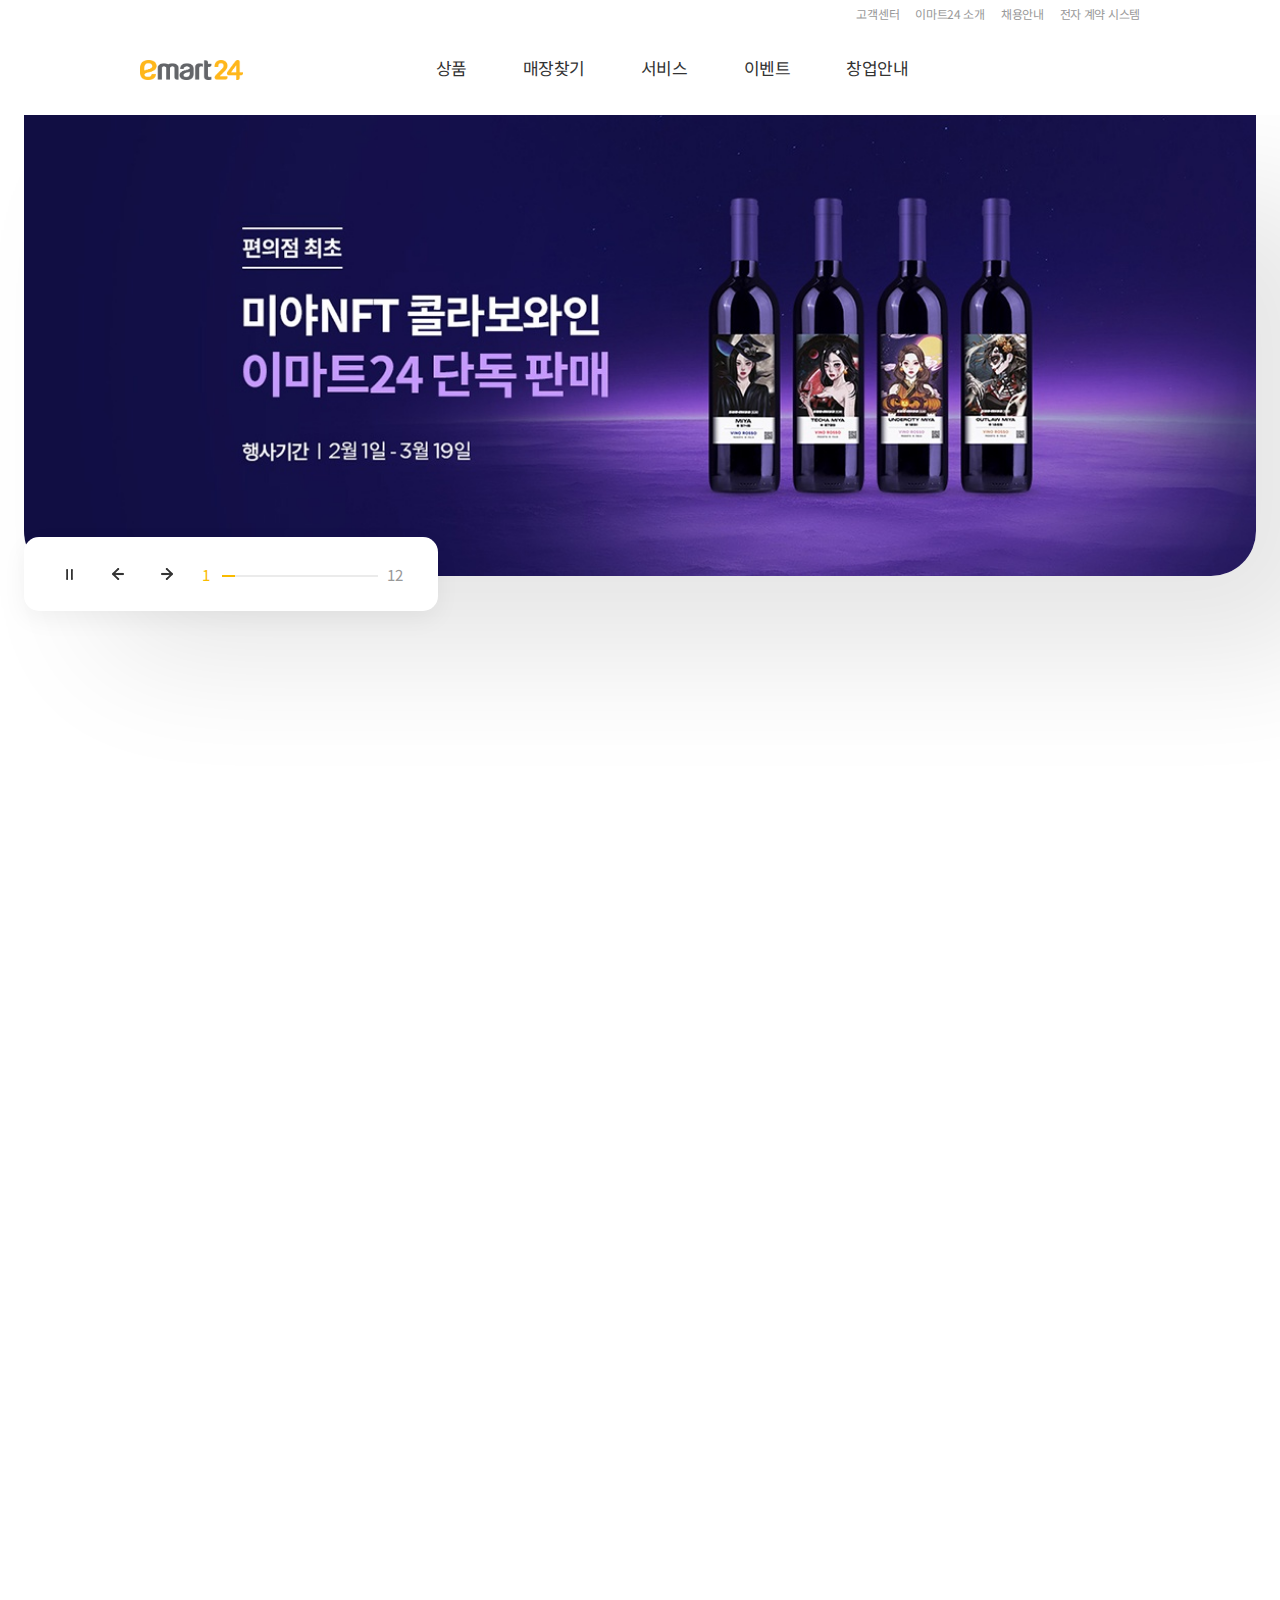
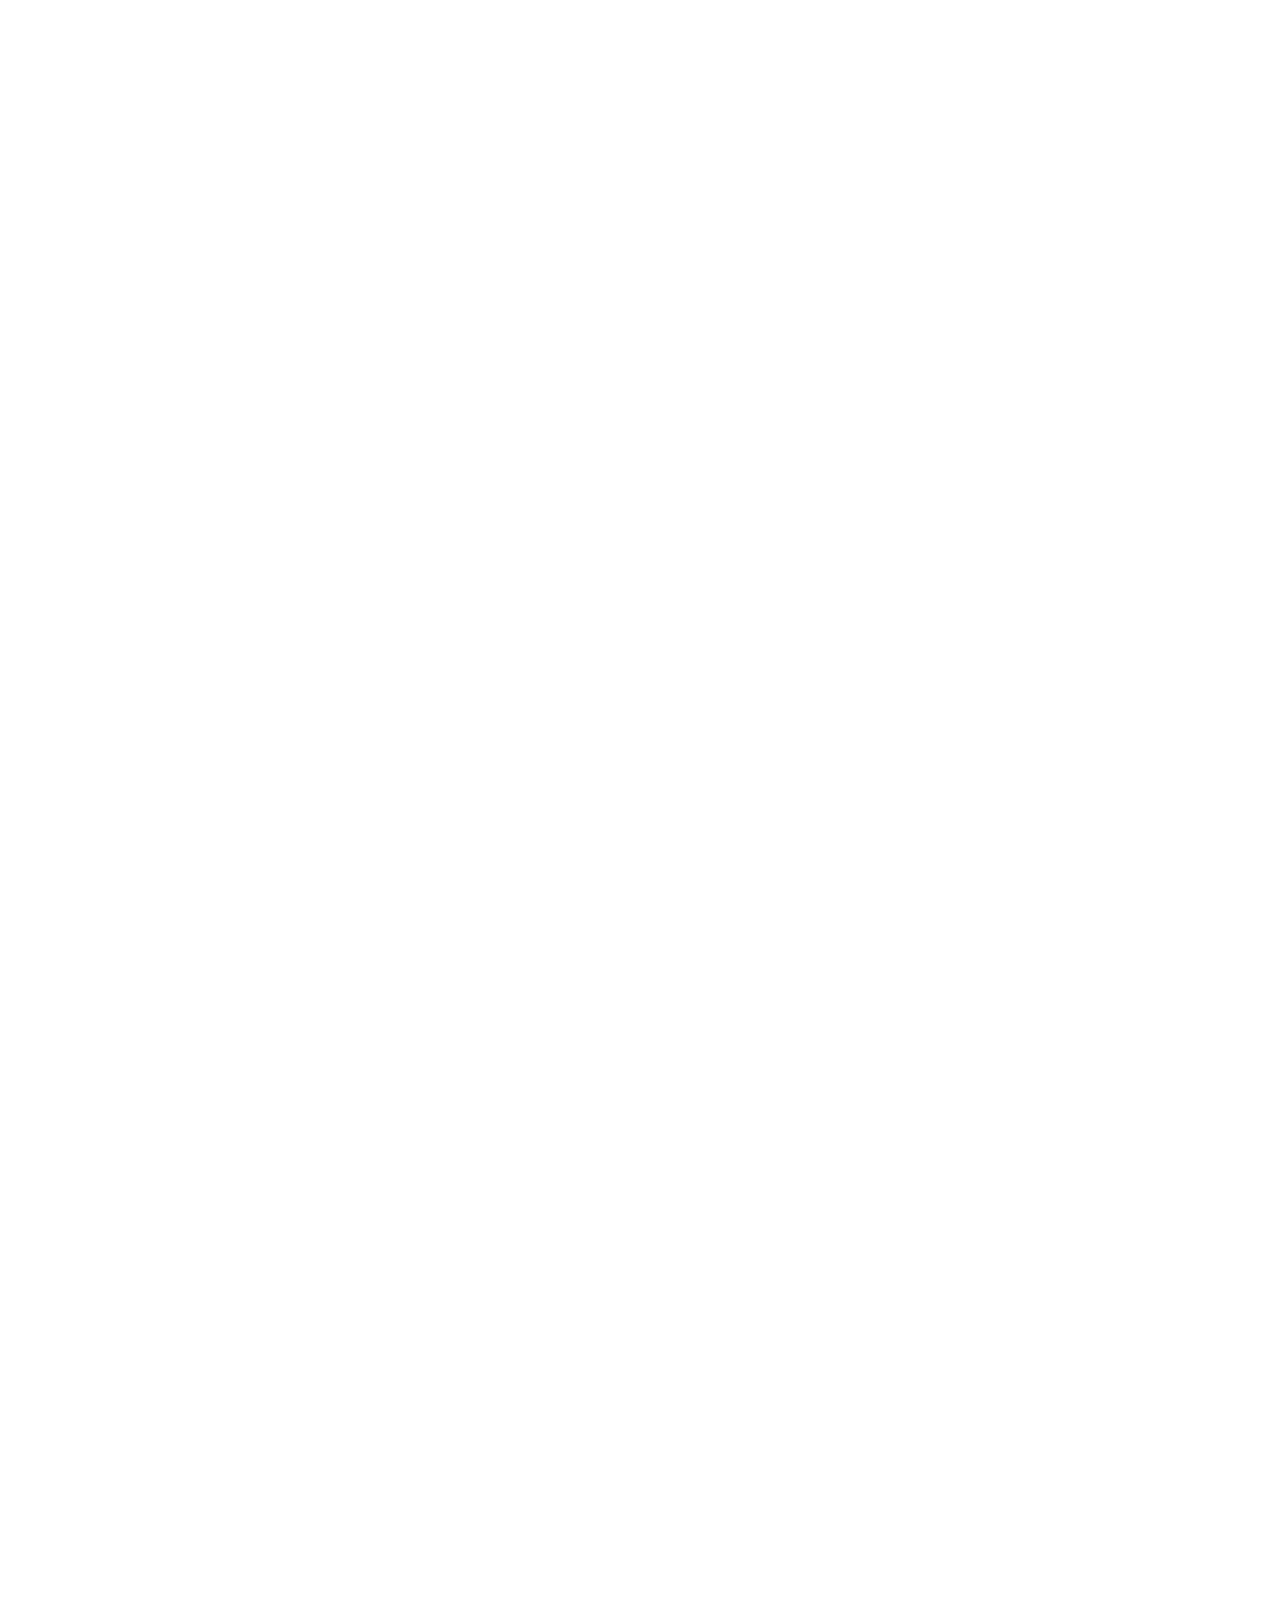
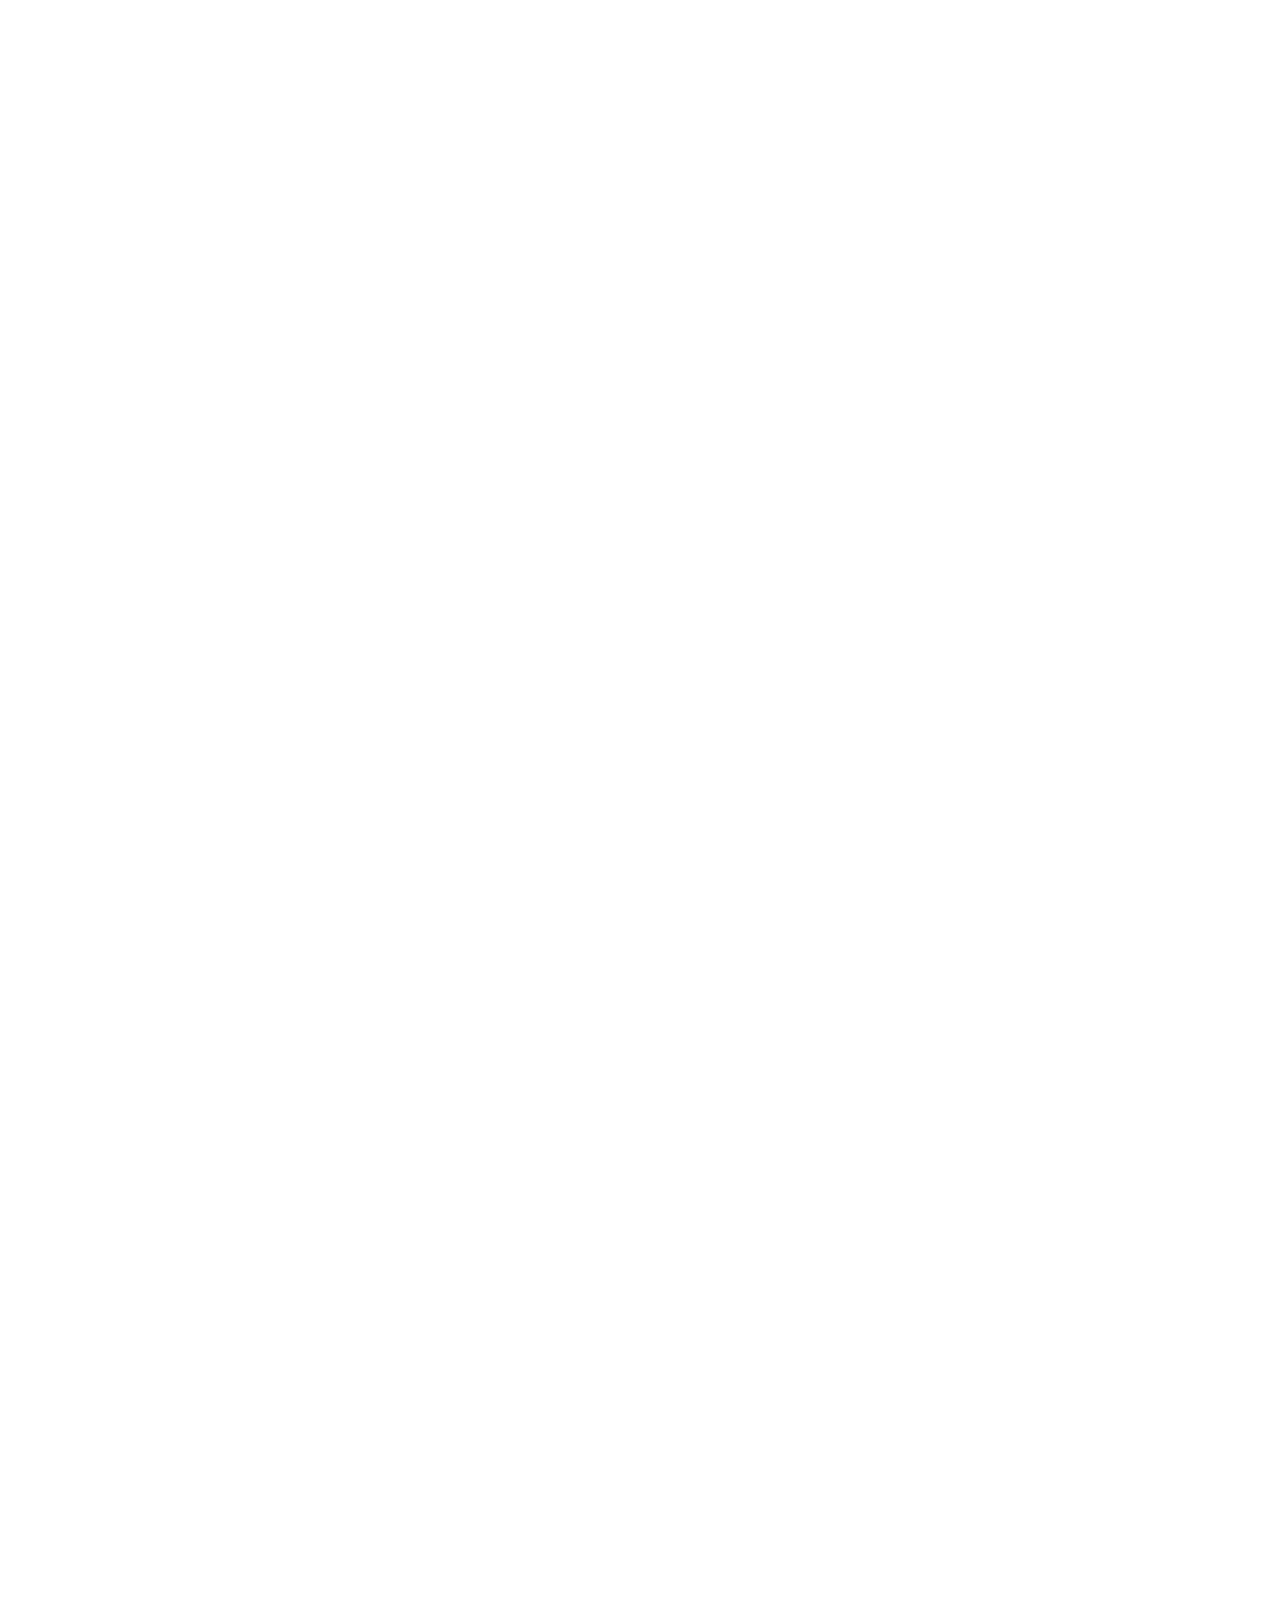
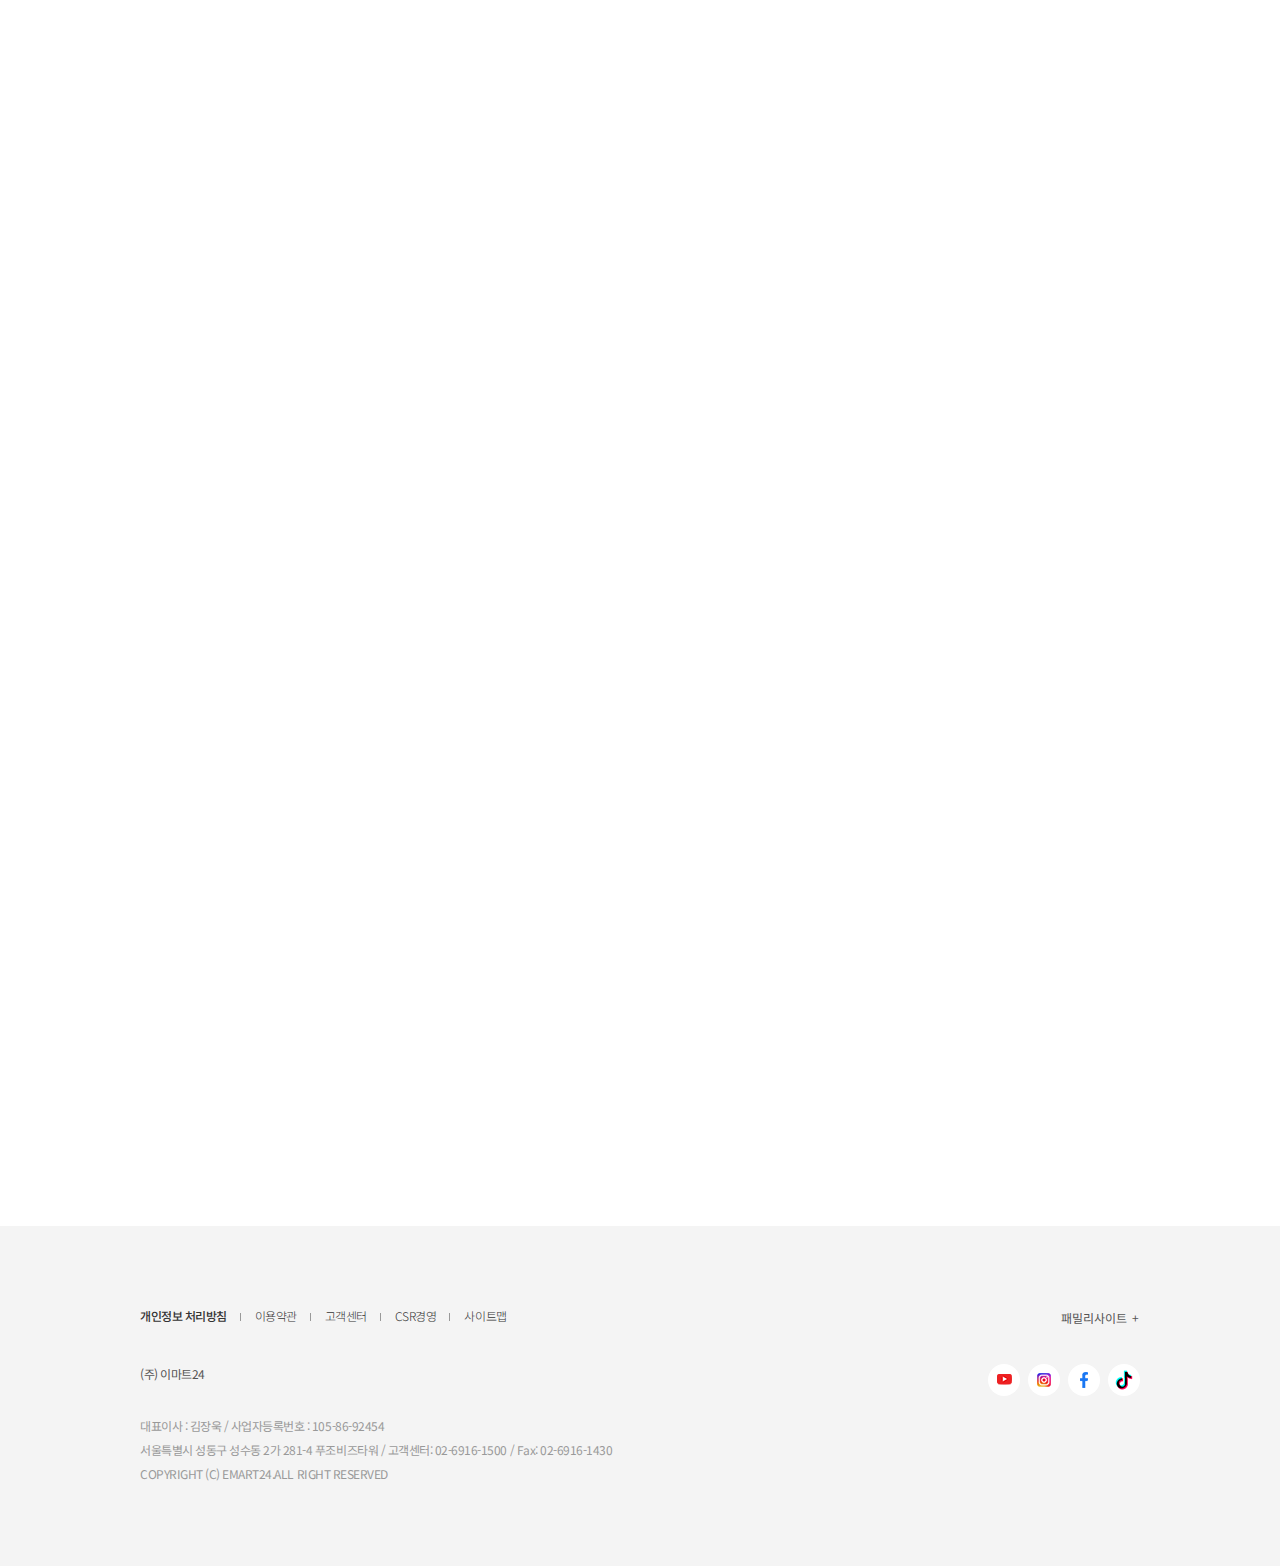
==== site/emart24/main.html @ 4642c7bf "폴더재배치" ====
<!DOCTYPE html>
<html lang="ko">

<head>
    <meta charset="UTF-8">
    <meta http-equiv="X-UA-Compatible" content="IE=edge">
    <meta name="viewport" content="width=device-width, initial-scale=1.0">
    <meta name="title" content="사이트 제목">
    <meta name="keywords" content="키워드 입력">
    <meta name="description" content="사이트 상세설명">
    <meta name="format-detection" content="telephone=no">
    <meta property="og:site_name" content="사이트명 표시">
    <meta property="og:url" content="url 표기">
    <meta property="og:image" content="대표 이미지 경로">
    <meta property="og:title" content="페이지 제목 표시">
    <meta property="og:description" content="페이지 설명 표시">
    <meta property="og:type" content="website">
    <link rel="shortcut icon" href="/common/favicon.ico">
    <link rel="icon" href="/common/favicon.ico">
    <link rel="stylesheet" type="text/css" href="./css/defalut.css">
    <link rel="stylesheet" type="text/css" href="./css/common.css">
    <link rel="stylesheet" type="text/css" href="./css/style.css">
    <script src="./js/jquery-1.12.4.HS-20200709.min.js"></script>
    <script src="./js/jquery.screen.min.js"></script>
    <script src="./js/slick.min.custom.1.6.0.10.js"></script>
    <script src="./js/slick.extensions.min.js"></script>
    <script src="./js/common.js"></script>
    <script src="./js/main.js"></script>
    <title>이마트24 - scss사용하기</title>

</head>

<body id="main" class="main">
    <h1>이마트24</h1>
    <div class="accessibility">
        <a href="#container">본문 바로가기</a>
    </div>
    <div id="wrapper">
        <header id="header">
            <div class="header_top">
                <div class="wrap">
                    <div class="logo">
                        <a href=""><img src="./images/logo.png" alt="이마트24 로고"></a>
                    </div>
                    <div class="gnb">
                        <ul>
                            <li><a href="">고객센터</a></li>
                            <li><a href="">이마트24 소개</a></li>
                            <li><a href="">채용안내</a></li>
                            <li><a href="">전자 계약 시스템</a></li>
                        </ul>
                    </div>
                    <div class="menu_show">
                        <button type="button" class="menu_button">메뉴열기</button>
                    </div>
                </div>
            </div>
            <div class="lnb">
                <div class="lnb_topbox"><a href=""><img src="./images/logo_white.png" alt=""></a></div>
                <nav class="menu after pulldown">
                    <h2 class="skip">메뉴</h2>
                    <div class="depth depth1">
                        <ul class="depth_list depth1_list clearfix">
                            <li class="depth_item depth1_item">
                                <a href="" class="depth_text depth1_text"><span>상품</span></a>
                                <div class="depth depth2">
                                    <ul class="depth_list depth2_list clearfix">
                                        <li class="depth_item depth2_item clearfix"><a href="" target="_blank"
                                                class="depth_text depth2_text"><span>행사 상품</span></a></li>
                                        <li class="depth_item depth2_item clearfix"><a href="" target="_blank"
                                                class="depth_text depth2_text"><span>차별화 상품</span></a></li>
                                        <li class="depth_item depth2_item clearfix"><a href="" target="_blank"
                                                class="depth_text depth2_text"><span>Fresh Food</span></a></li>
                                    </ul>
                                </div>
                            </li>
                            <li class="depth_item depth1_item">
                                <a href="" class="depth_text depth1_text"><span>매장찾기</span></a>
                                <div class="depth depth2">
                                    <ul class="depth_list depth2_list clearfix">
                                        <li class="depth_item depth2_item clearfix"><a href="" target="_blank"
                                                class="depth_text depth2_text"><span>매장찾기</span></a></li>
                                        <li class="depth_item depth2_item clearfix"><a href="" target="_blank"
                                                class="depth_text depth2_text"><span>3D 매장 체험</span></a></li>
                                    </ul>
                                </div>
                            </li>
                            <li class="depth_item depth1_item">
                                <a href="" class="depth_text depth1_text"><span>서비스</span></a>
                                <div class="depth depth2">
                                    <ul class="depth_list depth2_list clearfix">
                                        <li class="depth_item depth2_item clearfix"><a href="" target="_blank"
                                                class="depth_text depth2_text"><span>APP 서비스</span></a></li>
                                        <li class="depth_item depth2_item clearfix"><a href="" target="_blank"
                                                class="depth_text depth2_text"><span>생활 서비스</span></a></li>
                                        <li class="depth_item depth2_item clearfix"><a href="" target="_blank"
                                                class="depth_text depth2_text"><span>제휴 서비스</span></a></li>
                                    </ul>
                                </div>
                            </li>
                            <li class="depth_item depth1_item">
                                <a href="" class="depth_text depth1_text"><span>이벤트</span></a>
                                <div class="depth depth2">
                                    <ul class="depth_list depth2_list clearfix">
                                        <li class="depth_item depth2_item clearfix"><a href="" target="_blank"
                                                class="depth_text depth2_text"><span>진행중인 이벤트</span></a></li>
                                        <li class="depth_item depth2_item clearfix"><a href="" target="_blank"
                                                class="depth_text depth2_text"><span>종료된 이벤트</span></a></li>
                                    </ul>
                                </div>
                            </li>
                            <li class="depth_item depth1_item">
                                <a href="" class="depth_text depth1_text"><span>창업안내</span></a>
                                <div class="depth depth2">
                                    <ul class="depth_list depth2_list clearfix">
                                        <li class="depth_item depth2_item clearfix"><a href="" target="_blank"
                                                class="depth_text depth2_text"><span>이마트24 특징</span></a></li>
                                        <li class="depth_item depth2_item clearfix"><a href="" target="_blank"
                                                class="depth_text depth2_text"><span>창업 가이드</span></a></li>
                                        <li class="depth_item depth2_item clearfix"><a href="" target="_blank"
                                                class="depth_text depth2_text"><span>창업 설명회</span></a></li>
                                        <li class="depth_item depth2_item clearfix"><a href="" target="_blank"
                                                class="depth_text depth2_text"><span>창업 성공기</span></a></li>
                                        <li class="depth_item depth2_item clearfix"><a href="" target="_blank"
                                                class="depth_text depth2_text"><span>창업 상담</span></a></li>
                                        <li class="depth_item depth2_item clearfix"><a href="" target="_blank"
                                                class="depth_text depth2_text"><span>추천 매장 소개</span></a></li>
                                    </ul>
                                </div>
                            </li>
                        </ul>
                    </div>
                </nav>
                <div class="lnb_link">
                    <ul>
                        <li><a href="">고객센터</a></li>
                        <li><a href="">이마트24 소개</a></li>
                        <li><a href="">채용안내</a></li>
                    </ul>
                </div>
                <div class="menu_hide">
                    <button type="button" class="menu_button">메뉴 닫기</button>
                </div>
            </div>
            <div class="lnb_curtain"><button type="button">메뉴 닫기</button></div>
        </header>
        <main id="container">
            <section class="visual">
                <h2 class="skip">비주얼 슬라이드</h2>

                <div class="slide_list">
                    <div class="slide_item">
                        <a href="">
                            <span class="slide_pc" style="background-image:url(./images/visual01.png);">슬라이드
                                대체텍스트</span>
                            <span class="slide_m" style="background-image:url(./images/visual01_m.png);">슬라이드
                                대체텍스트</span>
                        </a>
                    </div>
                    <div class="slide_item">
                        <a href="">
                            <span class="slide_pc" style="background-image:url(./images/visual02.png);">슬라이드
                                대체텍스트</span>
                            <span class="slide_m" style="background-image:url(./images/visual02_m.png);">슬라이드
                                대체텍스트</span>
                        </a>
                    </div>
                    <div class="slide_item">
                        <a href="">
                            <span class="slide_pc" style="background-image:url(./images/visual03.png);">슬라이드
                                대체텍스트</span>
                            <span class="slide_m" style="background-image:url(./images/visual03_m.png);">슬라이드
                                대체텍스트</span>
                        </a>
                    </div>
                    <div class="slide_item">
                        <a href="">
                            <span class="slide_pc" style="background-image:url(./images/visual04.png);">슬라이드
                                대체텍스트</span>
                            <span class="slide_m" style="background-image:url(./images/visual04_m.png);">슬라이드
                                대체텍스트</span>
                        </a>
                    </div>
                    <div class="slide_item">
                        <a href="">
                            <span class="slide_pc" style="background-image:url(./images/visual01.png);">슬라이드
                                대체텍스트</span>
                            <span class="slide_m" style="background-image:url(./images/visual01_m.png);">슬라이드
                                대체텍스트</span>
                        </a>
                    </div>
                    <div class="slide_item">
                        <a href="">
                            <span class="slide_pc" style="background-image:url(./images/visual02.png);">슬라이드
                                대체텍스트</span>
                            <span class="slide_m" style="background-image:url(./images/visual02_m.png);">슬라이드
                                대체텍스트</span>
                        </a>
                    </div>
                    <div class="slide_item">
                        <a href="">
                            <span class="slide_pc" style="background-image:url(./images/visual03.png);">슬라이드
                                대체텍스트</span>
                            <span class="slide_m" style="background-image:url(./images/visual03_m.png);">슬라이드
                                대체텍스트</span>
                        </a>
                    </div>
                    <div class="slide_item">
                        <a href="">
                            <span class="slide_pc" style="background-image:url(./images/visual04.png);">슬라이드
                                대체텍스트</span>
                            <span class="slide_m" style="background-image:url(./images/visual04_m.png);">슬라이드
                                대체텍스트</span>
                        </a>
                    </div>
                    <div class="slide_item">
                        <a href="">
                            <span class="slide_pc" style="background-image:url(./images/visual01.png);">슬라이드
                                대체텍스트</span>
                            <span class="slide_m" style="background-image:url(./images/visual01_m.png);">슬라이드
                                대체텍스트</span>
                        </a>
                    </div>
                    <div class="slide_item">
                        <a href="">
                            <span class="slide_pc" style="background-image:url(./images/visual02.png);">슬라이드
                                대체텍스트</span>
                            <span class="slide_m" style="background-image:url(./images/visual02_m.png);">슬라이드
                                대체텍스트</span>
                        </a>
                    </div>
                    <div class="slide_item">
                        <a href="">
                            <span class="slide_pc" style="background-image:url(./images/visual03.png);">슬라이드
                                대체텍스트</span>
                            <span class="slide_m" style="background-image:url(./images/visual03_m.png);">슬라이드
                                대체텍스트</span>
                        </a>
                    </div>
                    <div class="slide_item">
                        <a href="">
                            <span class="slide_pc" style="background-image:url(./images/visual04.png);">슬라이드
                                대체텍스트</span>
                            <span class="slide_m" style="background-image:url(./images/visual04_m.png);">슬라이드
                                대체텍스트</span>
                        </a>
                    </div>
                </div>
                <div class="slide_control">
                    <div class="control_box">
                        <button type="button" class="auto">멈춤</button>
                        <button type="button" class="prev">이전</button>
                        <button type="button" class="next">다음</button>
                    </div>
                    <div class="count_box">
                        <span class="current"></span>
                        <div class="progress">
                            <div class="total_bar">
                                <div class="state_bar"></div>
                                <div class="thumbnail_box"></div>
                            </div>
                        </div>
                        <span class="total"></span>
                    </div>
                </div>

            </section>
            <section class="event scroll_ani">
                <!-- 슬라이드가 자동롤링이면 멈춤버튼이 있어야 접근성위배가 안된다고 들었는데? -->
                <div class="wrap">
                    <h2>2월 행사 상품</h2>
                    <div class="event_tab clearfix">
                        <div class="tab_menu">
                            <div class="tab_list">
                                <div class="tab_item active"><button type="button"
                                        class="tab_btn"><span>1+1</span></button></div>
                                <div class="tab_item"><button type="button" class="tab_btn"><span>2+1</span></button>
                                </div>
                                <div class="tab_item"><button type="button" class="tab_btn"><span>신상품</span></button>
                                </div>
                            </div>
                        </div>
                        <div class="tab_content active">
                            <div class="event_slide">
                                <div class="slide_list">
                                    <div class="slide_item">
                                        <a href="">
                                            <div class="category">1+1</div>
                                            <div class="img_box"><img src="./images/item1.png"
                                                    alt="슈가)베이킹소다수주방세제540ml 이미지"></div>
                                            <div class="text_box">
                                                <h3 class="title">슈가)베이킹소다수주방세제540ml</h3>
                                                <span class="price">7,900 원</span>
                                            </div>
                                        </a>
                                    </div>
                                    <div class="slide_item">
                                        <a href="">
                                            <div class="category">1+1</div>
                                            <div class="img_box"><img src="./images/item2.png" alt="빙그레)딸기타임200ml 이미지">
                                            </div>
                                            <div class="text_box">
                                                <h3 class="title">빙그레)딸기타임200ml</h3>
                                                <span class="price">1,100 원</span>
                                            </div>
                                        </a>
                                    </div>
                                    <div class="slide_item">
                                        <a href="">
                                            <div class="category">1+1</div>
                                            <div class="img_box"><img src="./images/item3.png"
                                                    alt="슈가)베이킹소다수주방세제540ml 이미지"></div>
                                            <div class="text_box">
                                                <h3 class="title">슈가)베이킹소다수주방세제540ml</h3>
                                                <span class="price">7,900 원</span>
                                            </div>
                                        </a>
                                    </div>
                                    <div class="slide_item">
                                        <a href="">
                                            <div class="category">1+1</div>
                                            <div class="img_box"><img src="./images/item4.png" alt="빙그레)딸기타임200ml 이미지">
                                            </div>
                                            <div class="text_box">
                                                <h3 class="title">빙그레)딸기타임200ml</h3>
                                                <span class="price">1,100 원</span>
                                            </div>
                                        </a>
                                    </div>
                                    <div class="slide_item">
                                        <a href="">
                                            <div class="category">1+1</div>
                                            <div class="img_box"><img src="./images/item3.png"
                                                    alt="슈가)베이킹소다수주방세제540ml 이미지"></div>
                                            <div class="text_box">
                                                <h3 class="title">슈가)베이킹소다수주방세제540ml</h3>
                                                <span class="price">7,900 원</span>
                                            </div>
                                        </a>
                                    </div>
                                    <div class="slide_item">
                                        <a href="">
                                            <div class="category">1+1</div>
                                            <div class="img_box"><img src="./images/item4.png" alt="빙그레)딸기타임200ml 이미지">
                                            </div>
                                            <div class="text_box">
                                                <h3 class="title">빙그레)딸기타임200ml</h3>
                                                <span class="price">1,100 원</span>
                                            </div>
                                        </a>
                                    </div>
                                </div>
                                <div class="dots"></div>
                            </div>
                        </div>
                        <div class="tab_content">
                            <div class="event_slide">
                                <div class="slide_list">
                                    <div class="slide_item">
                                        <a href="">
                                            <div class="category">2+1</div>
                                            <div class="img_box"><img src="./images/item3.png" alt="롯데)칠성사이다제로1.5L 이미지">
                                            </div>
                                            <div class="text_box">
                                                <h3 class="title">롯데)칠성사이다제로1.5L</h3>
                                                <span class="price">2,500 원</span>
                                            </div>
                                        </a>
                                    </div>
                                    <div class="slide_item">
                                        <a href="">
                                            <div class="category">2+1</div>
                                            <div class="img_box"><img src="./images/item4.png"
                                                    alt="오든든)껍질없는간편한조각사과150g 이미지"></div>
                                            <div class="text_box">
                                                <h3 class="title">오든든)껍질없는간편한조각사과150g</h3>
                                                <span class="price">2,500 원</span>
                                            </div>
                                        </a>
                                    </div>
                                    <div class="slide_item">
                                        <a href="">
                                            <div class="category">2+1</div>
                                            <div class="img_box"><img src="./images/item3.png" alt="롯데)칠성사이다제로1.5L 이미지">
                                            </div>
                                            <div class="text_box">
                                                <h3 class="title">롯데)칠성사이다제로1.5L</h3>
                                                <span class="price">2,200 원</span>
                                            </div>
                                        </a>
                                    </div>
                                    <div class="slide_item">
                                        <a href="">
                                            <div class="category">2+1</div>
                                            <div class="img_box"><img src="./images/item4.png"
                                                    alt="오든든)껍질없는간편한조각사과150g 이미지"></div>
                                            <div class="text_box">
                                                <h3 class="title">오든든)껍질없는간편한조각사과150g</h3>
                                                <span class="price">2,500 원</span>
                                            </div>
                                        </a>
                                    </div>
                                </div>
                                <div class="dots"></div>
                            </div>
                        </div>
                        <div class="tab_content">
                            <div class="event_slide">
                                <div class="slide_list">
                                    <div class="slide_item">
                                        <a href="">
                                            <div class="category">NEW</div>
                                            <div class="img_box"><img src="./images/item5.png"
                                                    alt="동원)친친오리지널소시지70g 이미지"></div>
                                            <div class="text_box">
                                                <h3 class="title">동원)친친오리지널소시지70g</h3>
                                                <span class="price">1,900 원</span>
                                            </div>
                                        </a>
                                    </div>
                                    <div class="slide_item">
                                        <a href="">
                                            <div class="category">NEW</div>
                                            <div class="img_box"><img src="./images/item4.png"
                                                    alt="오든든)껍질없는간편한조각사과150g 이미지"></div>
                                            <div class="text_box">
                                                <h3 class="title">오든든)껍질없는간편한조각사과150g</h3>
                                                <span class="price">2,500 원</span>
                                            </div>
                                        </a>
                                    </div>
                                    <div class="slide_item">
                                        <a href="">
                                            <div class="category">NEW</div>
                                            <div class="img_box"><img src="./images/item4.png"
                                                    alt="오든든)껍질없는간편한조각사과150g 이미지"></div>
                                            <div class="text_box">
                                                <h3 class="title">오든든)껍질없는간편한조각사과150g</h3>
                                                <span class="price">2,500 원</span>
                                            </div>
                                        </a>
                                    </div>
                                    <div class="slide_item">
                                        <a href="">
                                            <div class="category">NEW</div>
                                            <div class="img_box"><img src="./images/item5.png"
                                                    alt="동원)친친오리지널소시지70g 이미지"></div>
                                            <div class="text_box">
                                                <h3 class="title">동원)친친오리지널소시지70g</h3>
                                                <span class="price">1,900 원</span>
                                            </div>
                                        </a>
                                    </div>
                                    <div class="slide_item">
                                        <a href="">
                                            <div class="category">NEW</div>
                                            <div class="img_box"><img src="./images/item4.png"
                                                    alt="오든든)껍질없는간편한조각사과150g 이미지"></div>
                                            <div class="text_box">
                                                <h3 class="title">오든든)껍질없는간편한조각사과150g</h3>
                                                <span class="price">2,500 원</span>
                                            </div>
                                        </a>
                                    </div>
                                </div>
                                <div class="dots"></div>
                            </div>
                        </div>
                    </div>
                    <a href="" class="more"><span>전체보기</span></a>
                </div>
            </section>
            <section class="only_emart scroll_ani">
                <div class="wrap">
                    <div class="title_box">
                        <h2>ONLY 이마트24</h2>
                        <span>이마트24에서만 있는 차별화 상품을 만나보세요.</span>
                    </div>
                    <div class="only_slide">
                        <div class="slide_list">
                            <div class="slide_item">
                                <a href="">
                                    <div class="img_box"><span
                                            style="background-image: url(./images/only1.png);">아임이</span></div>
                                    <div class="text_box">
                                        <div class="item_logo"><img src="./images/only_logo1.png" alt="아임이로고"></div>
                                        <div class="title">아임이</div>
                                        <p>사는 맛, 딱 한 방울</p>
                                    </div>
                                </a>
                            </div>
                            <div class="slide_item">
                                <a href="">
                                    <div class="img_box"><span style="background-image: url(./images/only2.png);">Fresh
                                            Food</span></div>
                                    <div class="text_box">
                                        <div class="item_logo"><img src="./images/only_logo2.png" alt="Fresh Food 로고">
                                        </div>
                                        <div class="title">Fresh Food</div>
                                        <p>차별화 된 이마트24 Fresh Food</p>
                                    </div>
                                </a>
                            </div>
                            <div class="slide_item">
                                <a href="">
                                    <div class="img_box"><span
                                            style="background-image: url(./images/only3.png);">김토끼</span></div>
                                    <div class="text_box">
                                        <div class="item_logo"><img src="./images/only_logo3.png" alt="김토끼 로고"></div>
                                        <div class="title">김토끼 스튜됴</div>
                                        <p>2023년 토끼해를 맞이하여, 김토끼 콜라보</p>
                                    </div>
                                </a>
                            </div>
                            <div class="slide_item">
                                <a href="">
                                    <div class="img_box"><span
                                            style="background-image: url(./images/only4.png);">점신</span></div>
                                    <div class="text_box">
                                        <div class="item_logo"><img src="./images/only_logo4.png" alt="점신 로고"></div>
                                        <div class="title">점신</div>
                                        <p>2023년 운세 제작소 점신 콜라보!</p>
                                    </div>
                                </a>
                            </div>
                        </div>
                    </div>
                </div>
            </section>
            <section class="buisness scroll_ani">
                <div class="wrap">
                    <div class="title_box">
                        <h2>창업 안내</h2>
                        <span>이마트24의 스마트한 창업설계를 받아보세요.</span>
                    </div>
                    <ul class="buisness_list">
                        <li class="n1">
                            <a href="">
                                <i class="icon"></i>
                                <div class="title">창업 가이드</div>
                                <p>이마트24는 경영주님과 <br>협력적 가치를 공유합니다.</p>
                            </a>
                        </li>
                        <li class="n2">
                            <a href="">
                                <i class="icon"><span></span></i>
                                <div class="title">창업 설명회</div>
                                <p>경영주와 함께 하는 <br>창업 설명회를 신청하세요.
                                </p>
                            </a>
                        </li>
                        <li class="n3">
                            <a href="">
                                <i class="icon"></i>
                                <div class="title">창업 상담</div>
                                <p>창업 전문 컨설턴트의 <br>상담을 받아보세요.
                                </p>
                            </a>
                        </li>
                    </ul>
                </div>
            </section>
            <section class="store scroll_ani">
                <div class="wrap">
                    <h2>매장찾기</h2>
                    <div class="search">
                        <form name="search_form" action="./" method="post">
                            <fieldset>
                                <legend>매장 검색</legend>
                                <div class="search_input">
                                    <label for="store_sch" class="skip">통합검색</label>
                                    <input type="search" id="store_sch" class="search_bar" placeholder="매장명을 검색해주세요">
                                </div>
                                <input type="submit" class="search_btn" value="검색">
                            </fieldset>
                        </form>
                    </div>
                    <div class="tag_box">
                        <ul class="tag_list">
                            <li><a href=""><span>24시간</span></a></li>
                            <li><a href=""><span>택배</span></a></li>
                            <li><a href=""><span>ATM</span></a></li>
                            <li><a href=""><span>와인</span></a></li>
                            <li><a href=""><span>커피</span></a></li>
                        </ul>
                    </div>
                </div>
            </section>

            <section class="app scroll_ani">
                <div class="wrap">
                    <div class="img_box"><img src="./images/app_Img.png" alt="이마트24 앱 이미지"></div>
                    <div class="text_box">
                        <div class="title_box">
                            <span>우주편의점</span>
                            <h2>“놀아 버는” 편의점<br>
                                지구에 없던 FUN의점</h2>
                        </div>
                        <a href="" class="more">자세히 보기</a>
                        <div class="down_box">
                            <a href=""><span>앱 다운로드</span></a>
                            <p>이마트24 신규 앱 다운로드 하세요!</p>
                        </div>
                    </div>
                </div>
            </section>
            <section class="story scroll_ani clearfix ">
                <div class="wrap">
                    <div class="title_box">
                        <h2><em>이마트24</em>STORY</h2>
                        <span>이마트24의 다양한 스토리를 확인해 보세요.</span>
                        <ul class="sns_list">
                            <li class="youtube"><a href="" target="_blank" title="새창" rel="noopener noreferrer"><span>유튜브
                                        바로가기</span></a></li>
                            <li class="insta"><a href="" target="_blank" title="새창" rel="noopener noreferrer"><span>인스타그램
                                        바로가기</span></a></li>
                            <li class="facebook"><a href="" target="_blank" title="새창" rel="noopener noreferrer"><span>페이스북
                                        바로가기</span></a></li>
                            <li class="tictok"><a href="" target="_blank" title="새창" rel="noopener noreferrer"><span>틱톡
                                        바로가기</span></a></li>
                        </ul>
                    </div>
                    
                    
                    <div class="sns_slide">
                        <div class="slide_list even">
                            <div class="slide_item insta">
                                <a href="">
                                    <div class="img_box"><span style="background-image:url(./images/sns1.png);"></span>
                                    </div>
                                    <div class="text_box">
                                        <div class="title">
                                            <i class="icon"></i>
                                            <span>INSTAGRAM</span>
                                            <p>지구인들! 이번 주 신상배달 기다렸둥?🙈</p>
                                        </div>
                                    </div>
                                </a>
                            </div>
                            <div class="slide_item youtube">
                                <a href="">
                                    <div class="img_box"><span style="background-image:url(./images/sns2.png);"></span>
                                    </div>
                                    <div class="text_box">
                                        <div class="title">
                                            <i class="icon"></i>
                                            <span>YOUTUBE</span>
                                            <p>[단독] 래원, 회사에서 게임하다 직원들과 결국.....더욱 돈독..💛</p>
                                        </div>
                                    </div>
                                </a>
                            </div>
                            <div class="slide_item insta">
                                <a href="">
                                    <div class="img_box"><span style="background-image:url(./images/sns3.png);"></span>
                                    </div>
                                    <div class="text_box">
                                        <div class="title">
                                            <i class="icon"></i>
                                            <span>INSTAGRAM</span>
                                            <p>프로 운동러들 모여라! 프로틴 N+1 상품 모음😎</p>
                                        </div>
                                    </div>
                                </a>
                            </div>
                            <div class="slide_item youtube">
                                <a href="">
                                    <div class="img_box"><span style="background-image:url(./images/sns2.png);"></span>
                                    </div>
                                    <div class="text_box">
                                        <div class="title">
                                            <i class="icon"></i>
                                            <span>YOUTUBE</span>
                                            <p>[단독] 래원, 회사에서 게임하다 직원들과 결국.....더욱 돈독..💛</p>
                                        </div>
                                    </div>
                                </a>
                            </div>
                            <div class="slide_item insta">
                                <a href="">
                                    <div class="img_box"><span style="background-image:url(./images/sns3.png);"></span>
                                    </div>
                                    <div class="text_box">
                                        <div class="title">
                                            <i class="icon"></i>
                                            <span>INSTAGRAM</span>
                                            <p>프로 운동러들 모여라! 프로틴 N+1 상품 모음😎</p>
                                        </div>
                                    </div>
                                </a>
                            </div>
                        </div>
                        <div class="control_box">
                            <button type="button" class="prev">이전</button>
                            <button type="button" class="next">다음</button>
                        </div>
                    </div>
                </div>
            </section>
            <section class="media scroll_ani clearfix">
                <div class="wrap">
                    <div class="notice media_item">
                        <h2>공지사항</h2>
                        <ul>
                            <li>
                                <a href="">
                                    <span class="text">개인정보처리방침 개정 안내(2023.02.21)</span>
                                    <span class="time">2023.02.14</span>
                                </a>
                            </li>
                            <li>
                                <a href="">
                                    <span class="text">기준일 설정 공고</span>
                                    <span class="time">2022.12.16</span>
                                </a>
                            </li>
                            <li>
                                <a href="">
                                    <span class="text">개인정보처리방침 개정 안내(2022.09.13)</span>
                                    <span class="time">2022.09.05</span>
                                </a>
                            </li>
                        </ul>
                        <a href="" class="more">전체보기</a>
                    </div>
                    <div class="news media_item">
                        <h2>보도자료</h2>
                        <ul>
                            <li>
                                <a href="">
                                    <span class="text">이마트24, 대한민국 편의점 최초 싱가포르 진출!</span>
                                    <span class="time">2022.12.23</span>
                                </a>
                            </li>
                            <li>
                                <a href="">
                                    <span class="text">이마트24, 혁신적인 모바일앱 우수성 입증! `스마트앱어워드 2022` 종합쇼핑 부문 대상 수상!</span>
                                    <span class="time">2022.12.21</span>
                                </a>
                            </li>
                            <li>
                                <a href="">
                                    <span class="text">이마트24 X bhc, `안 사면 손해` 파티팩 한정 판매</span>
                                    <span class="time">2022.12.20</span>
                                </a>
                            </li>
                        </ul>
                        <a href="" class="more">전체보기</a>
                    </div>
                </div>
            </section>
        </main>
        <!-- //#container -->
        <footer id="footer">
            <div class="wrap">
                <div class="footer_top">
                    <ul class="footer_link">
                        <li class="privacy"><a href="">개인정보 처리방침</a></li>
                        <li><a href="">이용약관</a></li>
                        <li><a href="">고객센터</a></li>
                        <li><a href="">CSR경영</a></li>
                        <li><a href="">사이트맵</a></li>
                    </ul>
                    <div class="family_site">
                        <button class="family_btn" title="패밀리사이트 열기"><span>패밀리사이트</span></button>
                        <div class="layer">
                            <ul>
                                <li><a href="">신세계그룹</a></li>
                                <li><a href="">신세계백화점</a></li>
                                <li><a href="">이마트</a></li>
                                <li><a href="">신세계인터내셔날</a></li>
                                <li><a href="">신세계푸드</a></li>
                                <li><a href="">신세계건설</a></li>
                                <li><a href="">신세계I&C</a></li>
                                <li><a href="">SCK컴퍼니</a></li>
                                <li><a href="">조선호텔앤리조트</a></li>
                                <li><a href="">신세계사이먼</a></li>
                            </ul>
                        </div>
                    </div>
                </div>
                <div class="footer_bottom">
                    <div class="footer_con">
                        <span class="title">(주) 이마트24</span>
                        <span class="text">대표이사 : 김장욱 / 사업자등록번호 : 105-86-92454<br>
                            서울특별시 성동구 성수동 2가 281-4 푸조비즈타워 / 고객센터: 02-6916-1500 / Fax: 02-6916-1430<br>
                            COPYRIGHT (C) EMART24.ALL RIGHT RESERVED</span>
                    </div>
                    <div class="sns_box">
                        <ul>
                            <li class="youtube"><a href="" target="_blank" title="새창" rel="noopener noreferrer"><span>유튜브
                                        바로가기</span></a></li>
                            <li class="insta"><a href="" target="_blank" title="새창" rel="noopener noreferrer"><span>인스타그램
                                        바로가기</span></a></li>
                            <li class="facebook"><a href="" target="_blank" title="새창" rel="noopener noreferrer"><span>페이스북
                                        바로가기</span></a></li>
                            <li class="tictok"><a href="" target="_blank" title="새창" rel="noopener noreferrer"><span>틱톡
                                        바로가기</span></a></li>
                        </ul>
                    </div>
                </div>
            </div>
        </footer>
    </div>
</body>

</html>
---- site/emart24/css/defalut.css ----
@charset "UTF-8";
article,aside,details,figcaption,figure,footer,header,main,menu,nav,section{display:block}
audio,canvas,progress,video{display:inline-block}
article,aside,audio,blockquote,body,canvas,caption,dd,details,div,dl,dt,embed,fieldset,figcaption,figure,footer,form,h1,h2,h3,h4,h5,h6,header,html,iframe,legend,li,main,menu,nav,ol,p,pre,section,summary,table,tbody,td,template,textarea,tfoot,th,thead,tr,ul,video{margin:0;padding:0;border:0;font-size:inherit;font-family:inherit;box-sizing:border-box;word-break:break-all}
a,em,span{display:inline-block;margin:0;padding:0;box-sizing:border-box}
b,strong{font-weight:600}
address,cite,dfn,em,i{font-style:normal}
img{border:none;vertical-align:middle}
audio,img,video{max-width:100%;max-height:100%}
svg{overflow:hidden;vertical-align:middle}
switch{display:none}
figcaption,figure{margin:0;padding:0}
mark{background-color:#ff0;color:#000}
small{font-size:90%}
sub,sup{position:relative;font-size:.9em;line-height:0;vertical-align:baseline}
sub{bottom:-.25em}
sup{top:-.5em}
del{color:#aaa!important;text-decoration:line-through}
label{display:inline-block;cursor:pointer}
iframe{display:block;max-width:100%}
template{display:none}
summary{display:list-item;cursor:pointer}
output{display:inline-block}
ul,ul>li{list-style:none}
ol{overflow:hidden;position:relative;counter-reset:number}
ol>li{counter-increment:number}
ol>li:before{content:counter(number,decimal) "."}
table{width:100%;border-collapse:collapse;border-spacing:0}
caption{overflow:hidden;position:relative;left:0;top:0;width:1px;height:1px;background:0 0;font-size:0;color:transparent;line-height:0;text-indent:100%}
legend{overflow:hidden;position:absolute;width:1px;height:1px;background:0 0;font-size:0;color:transparent;line-height:0}
fieldset{border:none;min-width:0}
hr{overflow:hidden;position:absolute;height:0;width:0}
:after,:before{display:none;content:''}
.clearfix{display:block}
.clearfix:after{content:"";display:table;clear:both}
.clear{clear:both}
.hide{display:none}
.skip{overflow:hidden;position:absolute;width:1px;height:1px;background:0 0;font-size:0!important;color:transparent!important;line-height:0}
button,input,optgroup,select,textarea{margin:0;padding:0;border:1px solid;box-sizing:border-box;color:inherit;font-size:inherit;font-family:inherit;line-height:inherit;vertical-align:middle}
button,input,select{display:inline-block}
button,input{overflow:visible}
input[type=search],input[type=text]{-webkit-border-radius:0;-webkit-appearance:none}
input[type=search]{outline-offset:-2px;-webkit-appearance:none}
input[type=search]::-webkit-search-decoration{-webkit-appearance:none}
input[type=file]{border:none}
input[type=file]::-webkit-file-upload-button{font:inherit;-webkit-appearance:button;-moz-appearance:button;border:1px solid #bbb;background:#e0e0e0;box-shadow:none}
input[type=checkbox],input[type=radio]{padding:0;border:none}
button,select{text-transform:none}
[type=button],[type=reset],[type=submit],button{overflow:visible;border-color:transparent;background-color:transparent;cursor:pointer}
textarea{display:block;overflow:auto;resize:vertical}
input[disabled]{background-color:#ebebeb}
select:disabled{background-color:#ebebeb}
[hidden]{display:none!important}
@media screen and (max-width:768px){
.skip,caption,legend{overflow:visible;font-size:3px!important}
}
/*# sourceMappingURL=default.css.map */
---- site/emart24/css/common.css ----
@charset "UTF-8";


body{position:relative; line-height:25px; color:#555555; font-size:16px; font-family:'NotoKr','Malgun Gothic','맑은 고딕',Dotum,'돋움',Helvetica,AppleSDGothicNeo,sans-serif; letter-spacing:-0.03em;}
a:link{color:#555555;text-decoration:none;}
a:visited{color:#555555;text-decoration:none;}
a:hover{color:#555555;text-decoration:underline;}
a:active{color:#555555;text-decoration:underline;}
a span{cursor:pointer;}
button{cursor:pointer; font-family:'Noto Sans KR','Malgun Gothic','맑은 고딕',Dotum,'돋움',Helvetica,AppleSDGothicNeo,sans-serif;}
input{font-family:'NotoKr','Malgun Gothic','맑은 고딕',Dotum,'돋움',Helvetica,AppleSDGothicNeo,sans-serif;}
input[type="submit"]{cursor:pointer;}

/* Slider */
.slick-slider{position: relative; display: block; box-sizing: border-box;}
.slick-list{position: relative;display: block; overflow:hidden; margin: 0;padding: 0;}
.slick-list:focus{outline: none;}
.slick-list.dragging{cursor:pointer;}
.slick-track{ position: relative; top: 0;left: 0;display: block;}
.slick-track:before,.slick-track:after{display: table;content: '';}
.slick-track:after{clear: both;}
.slick-loading .slick-track{visibility: hidden;}
.slick-slide{display: none;float: left;height: 100%;min-height:1px;}
[dir='rtl'] .slick-slide{float: right;}
.slick-slide img{display: block; width:100%;}
.slick-slide.slick-loading img{display: none;}
.slick-initialized .slick-slide{display: block;}
.slick-loading .slick-slide{visibility: hidden;}
.slick-vertical .slick-slide{display: block;height: auto;border: 1px solid transparent;}
#screen{visibility:hidden; overflow:scroll; position:absolute; bottom:0; left:0; width:100px; height:100px;}

/* 메뉴공통css */
/* 메뉴 */
.menu.init, .menu.init:before, .menu.init:after, .menu.init .depth, .menu.init .depth:before, .menu.init .depth:after, .menu.init .depth_list, .menu.init .depth_list:before, .menu.init .depth_list:after, .menu.init .depth_item, .menu.init .depth_item:before, .menu.init .depth_item:after, .menu.init .depth_text, .menu.init .depth_text:before, .menu.init .depth_text:after, .menu.init .depth_title, .menu.init .depth_title:before, .menu.init .depth_title:after {transition-property:all; transition-duration:0.25s; transition-timing-function:linear;}
.menu, .menu .depth, .menu .depth_list, .menu .depth_item, .menu .depth_text {position:relative;}
.menu {font-size:0px; line-height:0px;}
.menu .depth:not(.depth1) {visibility:hidden; opacity:0; overflow:hidden;}
.menu .depth1 {z-index:30;}
.menu .depth_list {z-index:10;}
.menu .depth_text {display:inline-block;}

/* 1, 2차 메뉴 배경 */
.menu.before:before, .menu.after:after {display:block; position:absolute;}
.menu.before:before {z-index:10;}
.menu.after:after {z-index:20;}

/* 제목 상자 */
.menu .depth_title {overflow:hidden; position:absolute; z-index:20;}

/* 옵션 */
.menu .depth1.clearfix .depth1_list {float:right;}
.menu .depth_list.clearfix > .depth_item {float:left;}
.menu .depth_list.cut > .depth_item {display:inline-block; vertical-align:top;}

/* 풀 다운 */
.menu.pulldown .depth1 {height:100%;}
.menu.pulldown .depth1_list, .menu.pulldown .depth1_item {height:inherit;}
.menu.pulldown .depth2 {position:absolute; bottom:0; left:0; width:100%;}

/* 이치 다운 */
.menu.eachdown .depth1 {height:100%;}
.menu.eachdown .depth1_list, .menu.eachdown .depth1_item {position:static; height:inherit;}
.menu.eachdown .depth2 {position:absolute; bottom:0; left:0; width:100%;}

/* 드롭 다운 */
.menu.dropdown .depth2 {position:absolute; top:100%; left:0; width:100%; transform-origin:center top; transform:scaleY(0);}


.skip{overflow:hidden;}

.header_top .menu_show{display:none; visibility:visible; position:absolute; top:19px; right:0; z-index:5; width:28px;}
.header_top .menu_show .menu_button{display:block; position:relative; width:100%; height:28px; border:none; color:transparent; font-size:0;}
.header_top .menu_show .menu_button:before{display:block; position:absolute; top:7px; right:5px; width:18px; height:16px; background-repeat:no-repeat; background-position:-186px -90px;; background-image:url('../images/main_sprite.png'); content:'';}

.lnb_curtain{display:none;}
@media all and (max-width:1000px){
    .header_top .menu_show{display:block;}
}
---- site/emart24/css/style.css ----
@charset "UTF-8";
@import url("https://fonts.googleapis.com/css2?family=Noto+Sans+KR:wght@300;400;500;700;900&display=swap");
/*반응형 화면 크기*/
/*반응형, 브라우저 크기가 1001px 이상일때*/
/*반응형, 브라우저 크기가 1400px 이하일때*/
/*반응형, 브라우저 크기가 1280px 이하일때*/
/*반응형, 브라우저 크기가 1000px 이하일때*/
/*반응형, 브라우저 크기가 800px 이하일때*/
/*반응형, 브라우저 크기가 640px 이하일때*/
header {
  position: relative;
  width: 100%;
  height: 115px;
  z-index: 70;
  transition: all 0.2s ease;
}
header::before {
  display: block;
  position: absolute;
  width: 100%;
  height: 100%;
  background-color: #fff;
}

.fixed header {
  position: fixed;
  transform: translateY(-25px);
}
.fixed header::before {
  -webkit-backdrop-filter: blur(5px);
          backdrop-filter: blur(5px);
  background-color: rgba(255, 255, 255, 0.5);
}

h1 {
  font-size: 0;
  line-height: 0;
}

.accessibility {
  position: fixed;
  top: 0;
  left: 0;
  width: 100%;
  z-index: 9999;
}
.accessibility a {
  display: block;
  overflow: hidden;
  position: relative;
  height: 0;
  text-align: center;
}
.accessibility a:focus {
  height: auto;
  padding-top: 5px;
  padding-bottom: 5px;
  background-color: #000;
  color: #fff;
}

.logo {
  position: absolute;
  top: 55px;
}
.logo a {
  width: 113px;
  height: 20px;
}

.gnb {
  position: relative;
  text-align: right;
}
.gnb ul {
  display: flex;
  justify-content: flex-end;
  gap: 16px;
}
.gnb ul li {
  display: inline-block;
}
.gnb ul li a {
  font-size: 12px;
  line-height: 20px;
  color: #999;
  letter-spacing: -0.025em;
}
.gnb ul li a:hover {
  color: #f9bb00;
}

.lnb {
  position: relative;
}
.lnb .menu {
  position: absolute;
  top: 0;
  left: 0;
  width: 100%;
  height: 90px;
  transition: height 0.2s ease-in-out;
}
.lnb .menu::before {
  display: block;
  position: absolute;
  top: 90px;
  left: calc(50% - 1000px);
  width: 2000px;
  height: 0;
  background-color: rgba(78, 80, 89, 0.87);
}
.lnb .depth1 {
  width: 1280px;
  margin: 0 auto;
  padding-left: 120px;
  text-align: center;
  z-index: 30;
}
.lnb .depth1 .depth1_item {
  display: inline-block;
  float: none !important;
  padding: 30px 90px 30px 0;
  vertical-align: top;
}
.lnb .depth1 .depth1_item .depth1_text {
  font-size: 20px;
  line-height: 30px;
  color: #333;
}
.lnb .depth1 .depth1_item .depth1_text:hover {
  color: #f9bb00;
}
.lnb .depth1 .depth1_item .depth2 {
  position: absolute;
  top: 90px;
  text-align: left;
}
.lnb .depth1 .depth1_item .depth2 .depth2_list {
  padding: 24px 0 30px;
}
.lnb .depth1 .depth1_item .depth2 .depth2_list .depth2_item {
  display: block;
  float: none;
  margin-top: 8px;
}
.lnb .depth1 .depth1_item .depth2 .depth2_list .depth2_item:first-child {
  margin-top: 0;
}
.lnb .depth1 .depth1_item .depth2 .depth2_list .depth2_item a {
  font-size: 15px;
  line-height: 22px;
  color: #fff;
  letter-spacing: -0.025em;
}
.lnb .depth1 .depth1_item .depth2 .depth2_list .depth2_item a:hover {
  color: #f9bb00;
}
.lnb .lnb_link {
  display: none;
  padding: 0 14px;
}
.lnb .lnb_link ul {
  display: flex;
  flex-direction: column;
  margin-top: 23px;
}
.lnb .lnb_link ul li {
  margin-bottom: 16px;
  border: 1px solid #ebebeb;
  border-radius: 16px;
  box-shadow: 0px 8px 24px rgba(0, 0, 0, 0.05);
}
.lnb .lnb_link ul li a {
  display: block;
  position: relative;
  padding: 16px 32px;
  font-size: 15px;
  line-height: 20px;
  filter: grayscale(1);
}
.lnb .lnb_link ul li a:after {
  display: block;
  position: absolute;
  top: calc(50% - 5px);
  right: 40px;
  width: 7px;
  height: 9px;
  background-image: url("../images/main_sprite.png");
  background-position: -4px -22px;
  background-repeat: no-repeat;
}
.lnb .lnb_link ul li:last-child {
  margin-bottom: 0;
}

.lnb_open .lnb .menu::before {
  height: calc(100% - 90px);
}
.lnb_open .lnb .depth2 {
  opacity: 1;
  visibility: visible;
}

@media (min-width: 1000px) {
  .menu_show {
    display: none;
  }
  .lnb .lnb_topbox {
    display: none;
  }
  .lnb .menu_hide, .lnb .menu_show {
    display: none;
  }
  .lnb_curtain {
    display: none;
  }
}
@media (max-width: 1280px) {
  .lnb .depth1 {
    width: 1000px;
  }
  .lnb .depth1 .depth1_item {
    padding: 30px 56px 30px 0;
  }
  .lnb .depth1 .depth1_item .depth1_text {
    font-size: 17px;
    line-height: 25px;
  }
}
@media (max-width: 1000px) {
  header {
    height: 70px;
  }
  .logo {
    top: 20px;
    left: calc(50% - 49px);
  }
  .logo a {
    width: 98px;
  }
  .fixed header {
    transform: translateY(0);
  }
  .menu.pulldown .depth1 {
    height: auto;
  }
  .lnb {
    right: -100%;
    width: 100%;
    background-color: #fff;
    transition: all 0.3s ease;
    z-index: 10;
  }
  .lnb .lnb_topbox {
    display: block;
    position: relative;
    margin-bottom: 25px;
    padding: 23px 0 22px;
    background-color: #f9bb00;
    text-align: center;
  }
  .lnb .lnb_topbox a {
    width: 98px;
  }
  .lnb .menu {
    position: relative;
    height: auto;
  }
  .lnb .menu::before {
    display: none;
  }
  .lnb .depth1 {
    width: auto;
    height: auto;
    padding: 0 14px;
  }
  .lnb .depth1 .depth1_item {
    display: block;
    position: relative;
    margin-bottom: 16px;
    padding: 0;
    text-align: left;
  }
  .lnb .depth1 .depth1_item a:before {
    display: flex;
    min-width: 45px;
    width: 31px;
    height: 22px;
    background-image: url("../images/main_sprite.png");
    background-position: -5px -80px;
    background-repeat: no-repeat;
  }
  .lnb .depth1 .depth1_item:nth-child(1) a:before {
    width: 31px;
    height: 22px;
    background-image: url("../images/main_sprite.png");
    background-position: -5px -80px;
    background-repeat: no-repeat;
  }
  .lnb .depth1 .depth1_item:nth-child(2) a:before {
    width: 19px;
    height: 32px;
    background-image: url("../images/main_sprite.png");
    background-position: -45px -78px;
    background-repeat: no-repeat;
  }
  .lnb .depth1 .depth1_item:nth-child(3) a:before {
    width: 25px;
    height: 26px;
    background-image: url("../images/main_sprite.png");
    background-position: -76px -81px;
    background-repeat: no-repeat;
  }
  .lnb .depth1 .depth1_item:nth-child(4) a:before {
    width: 26px;
    height: 29px;
    background-image: url("../images/main_sprite.png");
    background-position: -110px -83px;
    background-repeat: no-repeat;
  }
  .lnb .depth1 .depth1_item:nth-child(5) a:before {
    width: 25px;
    height: 24px;
    background-image: url("../images/main_sprite.png");
    background-position: -153px -88px;
    background-repeat: no-repeat;
  }
  .lnb .depth1 .depth1_item:last-child {
    margin-bottom: 0;
  }
  .lnb .depth1 .depth1_item .depth1_text {
    display: flex;
    padding: 12px 5px;
    font-size: 14px;
    line-height: 22px;
    font-weight: 700;
  }
  .lnb_show .lnb {
    right: 0;
  }
  .lnb .lnb_link {
    display: block;
  }
  .lnb .menu_hide {
    display: block;
    position: absolute;
    top: 14px;
    right: 14px;
    width: 35px;
  }
  .lnb .menu_hide .menu_button {
    display: block;
    width: 100%;
    height: 35px;
    border: none;
    margin: 0;
    padding: 0;
    font-size: 0;
  }
  .lnb .menu_hide .menu_button:before {
    display: block;
    position: absolute;
    top: 10px;
    left: 10px;
    width: 16px;
    height: 16px;
    background-image: url("../images/main_sprite.png");
    background-position: -214px -90px;
    background-repeat: no-repeat;
  }
  .gnb {
    display: none;
  }
}
footer {
  position: relative;
  padding: 80px 0;
  background-color: #f4f4f4;
  font-size: 12px;
  line-height: 20px;
}
footer .footer_top {
  display: flex;
  justify-content: space-between;
}
footer .footer_top .footer_link {
  display: flex;
}
footer .footer_top .footer_link li {
  position: relative;
}
footer .footer_top .footer_link li a {
  padding: 0 14px;
  font-size: 12px;
  line-height: 20px;
  color: #333;
  font-weight: 300;
}
footer .footer_top .footer_link li:hover a {
  color: #f9bb00;
}
footer .footer_top .footer_link li:after {
  content: "";
  display: block;
  position: absolute;
  right: 0;
  top: 7px;
  width: 1px;
  height: 8px;
  background-color: #999;
}
footer .footer_top .footer_link li:first-child a {
  padding-left: 0;
}
footer .footer_top .footer_link li:last-child:after {
  display: none;
}
footer .footer_top .footer_link li.privacy a {
  font-weight: 500;
}
footer .footer_top .family_site {
  position: relative;
}
footer .footer_top .family_site .family_btn:after {
  display: inline-block;
  margin-left: 5px;
  content: "+";
}
footer .footer_top .family_site .layer {
  display: none;
  overflow-y: scroll;
  position: absolute;
  bottom: 24px;
  left: 0;
  width: 170px;
  height: 280px;
  border: 0.5px solid #ebebeb;
  box-shadow: 0px 8px 24px rgba(0, 0, 0, 0.05);
  background-color: #fff;
}
footer .footer_top .family_site .layer li a {
  padding: 8px 12px;
  font-size: 15px;
  line-height: 30px;
}
footer .footer_bottom {
  display: flex;
  justify-content: space-between;
  margin-top: 35px;
}
footer .footer_bottom .footer_con .title {
  display: block;
}
footer .footer_bottom .footer_con .text {
  display: block;
  margin-top: 30px;
  color: #999;
  line-height: 24px;
}
footer .footer_bottom .sns_box ul {
  display: flex;
  gap: 8px;
}
footer .footer_bottom .sns_box ul li {
  width: 32px;
  height: 32px;
  background-color: #fff;
  border-radius: 50%;
}
footer .footer_bottom .sns_box ul li a {
  display: flex;
  justify-content: center;
  align-items: center;
  height: 100%;
  font-size: 0;
  line-height: 0;
}
footer .footer_bottom .sns_box ul li a::before {
  display: block;
  width: 15px;
  height: 11px;
  background-image: url("../images/main_sprite.png");
  background-position: -98px -61px;
  background-repeat: no-repeat;
}
footer .footer_bottom .sns_box ul li.youtube a:before {
  width: 15px;
  height: 11px;
  background-image: url("../images/main_sprite.png");
  background-position: -98px -61px;
  background-repeat: no-repeat;
}
footer .footer_bottom .sns_box ul li.insta a:before {
  width: 14px;
  height: 14px;
  background-image: url("../images/main_sprite.png");
  background-position: -120px -61px;
  background-repeat: no-repeat;
}
footer .footer_bottom .sns_box ul li.facebook a:before {
  width: 8px;
  height: 16px;
  background-image: url("../images/main_sprite.png");
  background-position: -143px -61px;
  background-repeat: no-repeat;
}
footer .footer_bottom .sns_box ul li.tictok a:before {
  width: 18px;
  height: 20px;
  background-image: url("../images/main_sprite.png");
  background-position: -158px -59px;
  background-repeat: no-repeat;
}

@media (max-width: 800px) {
  footer {
    padding: 50px 0;
  }
  footer .footer_top {
    flex-direction: column;
    gap: 10px;
  }
  footer .footer_top .footer_link {
    flex-direction: column;
    gap: 10px;
  }
  footer .footer_top .footer_link li a {
    padding: 0;
  }
  footer .footer_top .footer_link li:after {
    display: none;
  }
}
@media (max-width: 640px) {
  footer .footer_bottom {
    flex-direction: column-reverse;
    gap: 20px;
  }
}
/* 초기화 */
a:link {
  color: #555;
  text-decoration: none;
}

a:visited {
  color: #555;
  text-decoration: none;
}

a:hover {
  color: #555;
  text-decoration: none;
}

a:focus {
  text-decoration: underline;
}

a:active {
  color: #555;
  text-decoration: none;
}

#wrapper {
  position: relative;
  min-width: 1232px;
  overflow: hidden;
}

.wrap {
  position: relative;
  width: 1232px;
  margin: 0 auto;
}

body {
  font-family: "Noto Sans KR", sans-serif;
  font-size: 16px;
}

@media (max-width: 1280px) {
  #wrapper {
    min-width: 1000px;
  }
  .wrap {
    width: 1000px;
  }
}
@media (max-width: 1000px) {
  #wrapper {
    min-width: 94%;
  }
  .wrap {
    width: 94%;
  }
}
.visual {
  position: relative;
  width: 1440px;
  margin: 0 auto;
}
.visual .slide_list {
  overflow: hidden;
  border-radius: 0 0 45px 45px;
  box-shadow: 80px 80px 128px rgba(0, 0, 0, 0.1);
}
.visual .slide_list .slide_item {
  width: 100%;
  height: 495px;
}
.visual .slide_list .slide_item a {
  display: block;
  height: 100%;
}
.visual .slide_list .slide_item a span {
  display: block;
  width: 100%;
  height: 100%;
  background-repeat: no-repeat;
  background-position: center center;
  background-size: cover;
  font-size: 0;
  line-height: 0;
}
.visual .slide_list .slide_item a span.slide_pc {
  display: block;
}
.visual .slide_list .slide_item a span.slide_m {
  display: none;
}
.visual .slide_control {
  position: absolute;
  left: 105px;
  bottom: -35px;
  width: 414px;
  padding: 23px 33px 24px;
  background-color: #fff;
  border-radius: 15px;
  box-shadow: 0 8px 24px rgba(0, 0, 0, 0.05);
}
.visual .slide_control .control_box {
  display: inline-block;
  font-size: 0;
  line-height: 0;
  vertical-align: middle;
}
.visual .slide_control .control_box button {
  width: 24px;
  height: 24px;
  border: 0;
  font-size: 0;
  line-height: 0;
}
.visual .slide_control .control_box button::before {
  display: block;
  margin: 0 auto;
  width: 12px;
  height: 12px;
  background-image: url("../images/main_sprite.png");
  background-position: -3px -2px;
  background-repeat: no-repeat;
}
.visual .slide_control .control_box .auto {
  margin-right: 25px;
}
.visual .slide_control .control_box .auto::before {
  width: 7px;
  height: 11px;
  background-image: url("../images/main_sprite.png");
  background-position: -43px -2px;
  background-repeat: no-repeat;
}
.visual .slide_control .control_box .slick-play::before {
  width: 8px;
  height: 12px;
  background-image: url("../images/main_sprite.png");
  background-position: -43px -20px;
  background-repeat: no-repeat;
}
.visual .slide_control .control_box .prev {
  margin-right: 25px;
}
.visual .slide_control .control_box .prev::before {
  transform: rotate(180deg);
}
.visual .slide_control .count_box {
  display: inline-block;
  margin-left: 15px;
  vertical-align: middle;
}
.visual .slide_control .count_box > span {
  width: 16px;
  text-align: center;
}
.visual .slide_control .count_box .progress {
  display: inline-block;
  position: relative;
  width: 156px;
  margin: 0 5px;
  box-sizing: border-box;
  vertical-align: middle;
}
.visual .slide_control .count_box .progress .total_bar {
  display: block;
  position: relative;
  height: 2px;
  background-color: #ebebeb;
}
.visual .slide_control .count_box .progress .total_bar .state_bar {
  display: block;
  position: absolute;
  top: 0;
  left: 0;
  height: 2px;
  background-color: #f9bb00;
  transition: width 500ms;
}
.visual .slide_control .count_box .progress .total_bar .thumbnail_box {
  position: absolute;
  top: 0;
  left: 0;
  width: 100%;
}
.visual .slide_control .count_box .progress .total_bar .thumbnail_box .slick-dots > li {
  float: left;
}
.visual .slide_control .count_box .progress .total_bar .thumbnail_box .slick-dots > li button {
  display: block;
  width: 100%;
  height: 20px;
  color: transparent;
}
.visual .slide_control .count_box .progress .total_bar .thumbnail_box .slick-dots > li button span {
  font-size: 0;
  line-height: 0;
}
.visual .slide_control .count_box .current,
.visual .slide_control .count_box .total {
  font-size: 15px;
  line-height: 24px;
  color: #999;
}
.visual .slide_control .count_box .current {
  color: #f9bb00;
}

@media (max-width: 1440px) {
  .visual {
    width: calc(100% - 48px);
  }
  .visual .slide_list .slide_item {
    height: 36vw;
  }
  .visual .slide_control {
    left: 0;
  }
}
@media (max-width: 800px) {
  .visual .slide_list .slide_item a span.slide_pc {
    display: none;
  }
  .visual .slide_list .slide_item a span.slide_m {
    display: block;
  }
  .visual .slide_control {
    position: static;
    width: 100%;
    padding: 0;
    background-color: transparent;
    box-shadow: none;
  }
  .visual .slide_control .control_box {
    display: none;
  }
  .visual .slide_control .count_box {
    width: 100%;
    margin-left: 0;
  }
  .visual .slide_control .count_box .current, .visual .slide_control .count_box .total {
    display: none;
  }
  .visual .slide_control .count_box .progress {
    width: 100%;
  }
  .visual .slide_control .count_box .progress .total_bar {
    background-color: transparent;
  }
}
.event {
  margin-top: 127px;
  opacity: 0;
  transform: translateY(200px);
  transition: all 0.7s ease;
}
.event[data-on=on] {
  opacity: 1;
  transform: translateY(0);
}
.event h2 {
  font-size: 45px;
  line-height: 50px;
  color: #333;
}
.event .tab_menu {
  width: 285px;
  min-width: 285px;
  margin-right: 36px;
  margin-top: 78px;
}
.event .tab_menu .tab_list {
  display: flex;
  flex-direction: column;
}
.event .tab_menu .tab_item {
  transition: all 0.2s ease-in-out;
}
.event .tab_menu .tab_item + .tab_item {
  margin-top: 16px;
}
.event .tab_menu .tab_item .tab_btn {
  position: relative;
  width: 100%;
  padding: 15px 40px 15px 50px;
  border-radius: 5px 5px 5px 20px;
  font-size: 17px;
  line-height: 20px;
  color: #999;
  text-align: left;
  transition: all 0.2s ease-in-out;
}
.event .tab_menu .tab_item .tab_btn:hover {
  width: calc(100% - 10px);
  background-color: #f9bb00;
  color: #fff;
  box-shadow: 0 8px 24px rgba(249, 187, 0, 0.31);
  opacity: 0.9;
}
.event .tab_menu .tab_item .tab_btn::before {
  display: block;
  position: absolute;
  top: 17px;
  left: 16px;
  width: 18px;
  height: 18px;
  background-image: url("../images/main_sprite.png");
  background-position: -121px -2px;
  background-repeat: no-repeat;
}
.event .tab_menu .tab_item .tab_btn::after {
  display: block;
  position: absolute;
  top: calc(50% - 3px);
  left: 250px;
  width: 7px;
  height: 9px;
  background-image: url("../images/main_sprite.png");
  background-position: -4px -22px;
  background-repeat: no-repeat;
}
.event .tab_menu .tab_item:nth-child(2) .tab_btn::before {
  background-position: -165px -2px;
}
.event .tab_menu .tab_item:nth-child(3) .tab_btn::before {
  background-position: -209px -2px;
}
.event .tab_menu .tab_item:nth-child(2).active .tab_btn::before {
  background-position: -143px -2px;
}
.event .tab_menu .tab_item:nth-child(3).active .tab_btn::before {
  background-position: -187px -2px;
}
.event .tab_menu .tab_item.active .tab_btn {
  background-color: #f9bb00;
  color: #fff;
  box-shadow: 0 8px 24px rgba(249, 187, 0, 0.31);
}
.event .tab_menu .tab_item.active .tab_btn::before {
  background-position: -99px -2px;
}
.event .tab_menu .tab_item.active .tab_btn::after {
  background-position: -18px -22px;
}
.event .event_tab {
  display: flex;
  flex-direction: row;
}
.event .event_tab .tab_content {
  display: none;
  width: calc(100% - 285px);
  margin-top: -50px;
}
.event .event_tab .tab_content.active {
  display: flex;
}
.event .event_slide {
  width: 100%;
}
.event .event_slide .slick-list {
  margin-right: -16px;
}
.event .event_slide .slide_item {
  position: relative;
  text-align: center;
  margin-right: 18px;
}
.event .event_slide .slide_item a {
  display: block;
}
.event .event_slide .slide_item a .category {
  position: absolute;
  top: 16px;
  right: 18px;
  padding: 2px 7px;
  border-radius: 8px 8px 8px 0px;
  background-color: #f9bb00;
  font-size: 11px;
  line-height: 20px;
  font-weight: 300;
  color: #fff;
  z-index: 1;
}
.event .event_slide .slide_item a .img_box {
  overflow: hidden;
  position: relative;
  padding: 74px 0 30px;
  border: 1px solid #ebebeb;
  border-radius: 24px;
  box-sizing: border-box;
  box-shadow: 0px 8px 8px rgba(0, 0, 0, 0.02);
  transition: all 0.2s ease-in-out;
}
.event .event_slide .slide_item a .img_box img {
  transform: scale(1);
  transition: all 0.2s ease-in-out;
}
.event .event_slide .slide_item a .text_box .title {
  height: 44px;
  margin-top: 17px;
  font-size: 15px;
  line-height: 22px;
  font-weight: 500;
  color: #333;
}
.event .event_slide .slide_item a .text_box .price {
  font-size: 15px;
  line-height: 20px;
  font-weight: 400;
  letter-spacing: -0.025em;
  color: #f95a00;
}
.event .event_slide .slide_item a:hover .img_box {
  border: 4px solid #f9bb00;
}
.event .event_slide .slide_item a:hover .img_box::after {
  display: none;
}
.event .event_slide .slide_item a:hover .img_box img {
  transform: scale(1.1);
}
.event .event_slide .dots {
  margin-top: 60px;
  text-align: center;
}
.event .event_slide .dots li {
  display: inline-block;
  margin: 0 4px;
  font-size: 0;
  line-height: 0;
}
.event .event_slide .dots li button {
  width: 12px;
  height: 12px;
  border-radius: 50%;
  background-color: #f3f3f3;
}
.event .event_slide .dots .slick-active button {
  background-color: #f9bb00;
}
.event .more {
  top: 66px;
  position: absolute;
  padding-right: 33px;
  font-size: 15px;
  line-height: 24px;
  color: #333;
  font-weight: 500;
}
.event .more:hover {
  color: #f9bb00;
}
.event .more:after {
  display: block;
  position: absolute;
  top: 0;
  right: 0;
  width: 24px;
  height: 24px;
  background-image: url("../images/main_sprite.png");
  background-position: -69px -2px;
  background-repeat: no-repeat;
}
@media (max-width: 800px) {
  .event .more {
    top: 16px;
    right: 16px;
    padding-right: 20px;
    font-size: 12px;
  }
  .event .more:after {
    transform: scale(0.59);
    transform-origin: right;
  }
}

@media (max-width: 800px) {
  .event h2 {
    font-size: 18px;
    line-height: 24px;
  }
  .event .event_tab {
    flex-direction: column;
  }
  .event .tab_menu {
    width: 100%;
    min-width: none;
    margin: 0;
    margin-top: 12px;
  }
  .event .tab_menu .tab_list {
    flex-direction: row;
    justify-content: space-between;
    gap: 8px;
  }
  .event .tab_menu .tab_item {
    width: 100%;
  }
  .event .tab_menu .tab_item + .tab_item {
    margin-top: 0;
  }
  .event .tab_menu .tab_item .tab_btn {
    padding: 9px 40px;
    border: 0.5px solid #ebebeb;
    border-radius: 16px;
    font-size: 14px;
    text-align: center;
    box-shadow: 0px 8px 24px rgba(0, 0, 0, 0.05);
  }
  .event .tab_menu .tab_item .tab_btn span {
    vertical-align: middle;
  }
  .event .tab_menu .tab_item .tab_btn::before {
    display: inline-block;
    position: static;
    margin-right: 10px;
    transform: scale(0.85);
    vertical-align: middle;
  }
  .event .tab_menu .tab_item .tab_btn::after {
    display: none;
  }
  .event .tab_menu .tab_item .tab_btn:hover {
    width: 100%;
  }
  .event .event_tab .tab_content {
    width: 100%;
    margin-top: 20px;
  }
  .event .more {
    top: 0;
    right: 0;
  }
}
.only_emart {
  margin-top: 155px;
  opacity: 0;
  transform: translateY(200px);
  transition: all 0.7s ease;
}
.only_emart[data-on=on] {
  opacity: 1;
  transform: translateY(0);
}
.only_emart .title_box h2 {
  font-size: 48px;
  line-height: 50px;
  color: #000;
}
.only_emart .title_box span {
  margin-top: 14px;
  font-size: 16px;
  line-height: 24px;
  color: #f9bb00;
}
.only_emart .only_slide {
  margin-top: 78px;
  font-size: 0;
  line-height: 0;
}
.only_emart .only_slide .slide_item {
  position: relative;
  display: inline-block;
  width: calc((100% - 49px) / 4);
  margin-right: 16px;
  vertical-align: top;
  text-align: center;
  transition: all 0.2s ease-in-out;
}
.only_emart .only_slide .slide_item a {
  position: relative;
  overflow: hidden;
  display: block;
  border-radius: 24px;
  box-shadow: 0px 8px 24px rgba(0, 0, 0, 0.05);
}
.only_emart .only_slide .slide_item a .img_box {
  overflow: hidden;
  height: 294px;
  border-radius: 24px;
}
.only_emart .only_slide .slide_item a .img_box span {
  width: 100%;
  height: 100%;
  background-repeat: no-repeat;
  background-position: center center;
  background-size: cover;
  font-size: 0;
  line-height: 0;
  transition: all 0.2s ease-in-out;
  transform: scale(1);
}
.only_emart .only_slide .slide_item a .text_box {
  padding: 0 24px 24px;
}
.only_emart .only_slide .slide_item a .text_box .title {
  margin-top: 13px;
  font-size: 20px;
  line-height: 24px;
  font-weight: 500;
  color: #333;
}
.only_emart .only_slide .slide_item a .text_box p {
  overflow: hidden;
  height: 48px;
  margin-top: 15px;
  font-size: 17px;
  line-height: 24px;
  color: #999;
}
.only_emart .only_slide .slide_item a:hover {
  text-decoration: none;
}
.only_emart .only_slide .slide_item a::after {
  display: block;
  position: absolute;
  top: 0;
  left: 0;
  width: calc(100% - 2px);
  height: calc(100% - 2px);
  border: 1px solid #ebebeb;
  border-radius: 24px;
}
.only_emart .only_slide .slide_item a:hover:after {
  width: calc(100% - 8px);
  height: calc(100% - 8px);
  border: 4px solid #f9bb00;
}
.only_emart .only_slide .slide_item:last-child {
  margin-right: 0;
}
.only_emart .only_slide .slide_item:hover {
  transform: translateY(-10px);
}
.only_emart .only_slide .slide_item:hover a .img_box {
  border-radius: 20px;
}
.only_emart .only_slide .slide_item:hover a .img_box span {
  transform: scale(1.15);
}

@keyframes gray {
  0% {
    transform: translateY(-6%);
  }
  20% {
    transform: translateY(0);
    filter: grayscale(0);
  }
  50% {
    transform: translateY(-5%);
    filter: grayscale(1);
  }
  100% {
    transform: translateY(0);
    filter: grayscale(0);
  }
}
@keyframes coin1 {
  0% {
    opacity: 0;
    transform: translateY(-50%);
    filter: brightness(1);
  }
  50% {
    opacity: 1;
    transform: translateY(0);
  }
  80% {
    opacity: 0;
    transform: translateY(50%);
  }
  100% {
    opacity: 0;
  }
}
@keyframes coin2 {
  0% {
    opacity: 0;
    transform: translateY(-50%);
  }
  30% {
    opacity: 1;
    transform: translateY(0);
  }
  60% {
    opacity: 0;
  }
  70% {
    transform: translateY(50%);
  }
  100% {
    opacity: 0;
  }
}
@keyframes jump {
  0% {
    transform: translateY(-5%);
    filter: brightness(1.02);
  }
  100% {
    transform: translateY(0);
  }
}
.buisness {
  position: relative;
  margin-top: 290px;
  padding: 157px 0 203px;
  opacity: 0;
  transform: translateY(200px);
  transition: all 0.7s ease;
}
.buisness[data-on=on] {
  opacity: 1;
  transform: translateY(0);
}
.buisness[data-on=on]::before {
  opacity: 1;
  transition: all 0.9s ease;
  transform: translateX(0);
}
.buisness::before {
  display: block;
  position: absolute;
  bottom: 0;
  left: 216px;
  width: 1800px;
  height: 100%;
  border-radius: 64px 0px 0px 192px;
  background: linear-gradient(#fece6a, #fee6b4);
  transform: translateX(10%);
  opacity: 0;
}
.buisness .title_box h2 {
  font-size: 48px;
  line-height: 50px;
  color: #000;
}
.buisness .title_box span {
  margin-top: 14px;
  font-size: 16px;
  line-height: 24px;
  color: #333;
}
.buisness .buisness_list {
  margin-top: 40px;
  font-size: 0;
  line-height: 0;
}
.buisness .buisness_list li {
  overflow: hidden;
  display: inline-block;
  position: relative;
  width: calc((100% - 32px) / 3);
  height: 418px;
  margin-right: 16px;
  background-color: #fff;
  border-radius: 36px;
  transform: translateY(0);
  transition: all 0.2s linear;
}
.buisness .buisness_list li::before {
  display: block;
  position: absolute;
  right: 26px;
  top: 26px;
  width: 36px;
  height: 36px;
  background-image: url("../images/main_sprite.png");
  background-position: -234px -2px;
  background-repeat: no-repeat;
}
.buisness .buisness_list li a {
  display: block;
  position: relative;
  height: 100%;
  padding: 24px;
}
.buisness .buisness_list li a .title {
  margin-bottom: 30px;
  font-size: 28px;
  line-height: 30px;
  color: #000;
  font-weight: 500;
}
.buisness .buisness_list li a p {
  font-size: 17px;
  line-height: 25px;
  color: #000;
  font-weight: 400;
}
.buisness .buisness_list li a .icon {
  display: block;
  position: absolute;
  left: 24px;
  bottom: 24px;
  width: calc(100% - 48px);
}
.buisness .buisness_list li a .icon::before {
  display: block;
  width: 100%;
  height: 239px;
  background-image: url("../images/found1.png");
  background-position: center center;
  background-size: contain;
  background-repeat: no-repeat;
}
.buisness .buisness_list li:hover {
  transform: translateY(-15px);
}
.buisness .buisness_list li:hover .icon::before {
  animation: gray 2s linear infinite alternate;
}
.buisness .buisness_list li:nth-child(2) .icon::before {
  position: absolute;
  bottom: 0;
  left: 0;
  background-image: url("../images/found3.png");
  background-position: center center;
  background-size: contain;
  background-repeat: no-repeat;
}
.buisness .buisness_list li:nth-child(2) .icon::after {
  display: block;
  position: absolute;
  bottom: 0;
  left: 0;
  width: 100%;
  height: 239px;
  background-image: url("../images/found4.png");
  background-position: center center;
  background-size: contain;
  background-repeat: no-repeat;
}
.buisness .buisness_list li:nth-child(2) .icon span {
  display: block;
  width: 100%;
  height: 100%;
}
.buisness .buisness_list li:nth-child(2) .icon span:before {
  display: block;
  width: 100%;
  height: 239px;
  background-image: url("../images/found2.png");
  background-position: center center;
  background-size: contain;
  background-repeat: no-repeat;
}
.buisness .buisness_list li:nth-child(2):hover .icon::before {
  animation: coin2 2s cubic-bezier(1, 0.5, 0.5, 1) infinite;
}
.buisness .buisness_list li:nth-child(2):hover .icon::after {
  animation: coin1 2s cubic-bezier(1, 0.8, 0.5, 1) infinite;
}
.buisness .buisness_list li:nth-child(2):hover img {
  transform: translateY(-6%);
}
.buisness .buisness_list li:last-child {
  margin-right: 0;
}
.buisness .buisness_list li:last-child .icon::before {
  background-image: url("../images/found5.png");
  background-position: center center;
  background-size: contain;
  background-repeat: no-repeat;
}
.buisness .buisness_list li:last-child:hover .icon::before {
  animation: jump 0.5s linear infinite alternate;
}

@media (max-width: 1280px) {
  .buisness .title_box h2 {
    font-size: 38px;
  }
  .buisness .buisness_list li {
    height: 377px;
    border-radius: 24px;
  }
  .buisness .buisness_list li a .title {
    font-size: 24px;
  }
  .buisness .buisness_list li a p {
    font-size: 16px;
  }
  .buisness .buisness_list li a .icon::before {
    height: 180px;
  }
  .buisness .buisness_list li:nth-child(2) .icon::after {
    height: 180px;
  }
  .buisness .buisness_list li:nth-child(2) .icon span:before {
    height: 180px;
  }
}
@media (max-width: 1000px) {
  .buisness .buisness_list li {
    height: 40vw;
  }
  .buisness .buisness_list li a .icon::before {
    height: 17vw;
  }
  .buisness .buisness_list li:nth-child(2) .icon span:before {
    height: 17vw;
  }
  .buisness .buisness_list li:nth-child(2) .icon::after {
    height: 17vw;
  }
}
@media (max-width: 800px) {
  .buisness .buisness_list {
    display: flex;
    flex-direction: column;
    gap: 16px;
  }
  .buisness .buisness_list li {
    width: 100%;
    height: auto;
    box-shadow: 0px 8px 24px rgba(0, 0, 0, 0.05);
  }
  .buisness .buisness_list li::before {
    display: none;
  }
  .buisness .buisness_list li a .title {
    margin-bottom: 0;
    font-size: 16px;
  }
  .buisness .buisness_list li a p {
    font-size: 14px;
    line-height: 24px;
    color: #999;
  }
}
@keyframes pin {
  0% {
    transform: translateY(0);
  }
  100% {
    transform: translateY(-5%);
  }
}
.store {
  position: relative;
  margin-top: 176px;
  opacity: 0;
  transform: translateY(200px);
  transition: all 0.7s ease;
}
.store[data-on=on] {
  opacity: 1;
  transform: translateY(0);
}
.store::before {
  display: block;
  position: absolute;
  top: 0;
  right: calc(50% - 640px);
  width: 415px;
  height: 332px;
  background-image: url("../images/mapPaper.png");
  background-position: center center;
  background-size: contain;
  background-repeat: no-repeat;
}
.store::after {
  display: block;
  position: absolute;
  top: 0;
  right: calc(50% - 640px);
  width: 415px;
  height: 334px;
  background-image: url("../images/mapPin.png");
  background-position: center center;
  background-size: contain;
  background-repeat: no-repeat;
  animation: pin 0.6s ease infinite alternate;
}
.store h2 {
  font-size: 48px;
  line-height: 50px;
  color: #000;
}
.store .search {
  position: relative;
  width: 695px;
  margin-top: 70px;
}
.store .search .search_input {
  position: relative;
}
.store .search .search_input .search_bar {
  width: 100%;
  padding: 20px 25px;
  outline: 2px solid #f9bb00;
  border-radius: 8px 8px 8px 32px;
  border: 0;
  font-size: 24px;
  line-height: 30px;
  color: #000;
}
.store .search .search_input .search_bar:focus {
  outline: 4px solid #f9bb00;
}
.store .search .search_input .search_bar::-moz-placeholder {
  color: #d1d1d1;
}
.store .search .search_input .search_bar::placeholder {
  color: #d1d1d1;
}
.store .search .search_input .search_bar::-ms-clear, .store .search .search_input .search_bar::-ms-reveal {
  display: none;
  width: 0;
  height: 0;
}
.store .search .search_input .search_bar::-webkit-search-decoration, .store .search .search_input .search_bar::-webkit-search-cancel-button, .store .search .search_input .search_bar::-webkit-search-results-button, .store .search .search_input .search_bar::-webkit-search-results-decoration {
  display: none;
}
.store .search .search_btn {
  position: absolute;
  right: 35px;
  top: calc(50% - 14px);
  font-size: 0;
  line-height: 0;
  width: 30px;
  height: 28px;
  background-image: url("../images/main_sprite.png");
  background-position: -3px -39px;
  background-repeat: no-repeat;
}
.store .tag_box {
  width: 695px;
  margin-top: 20px;
  font-size: 0;
  line-height: 0;
}
.store .tag_box .tag_list {
  display: flex;
  justify-content: space-between;
  flex-wrap: nowrap;
  white-space: nowrap;
  gap: 16px;
  width: 100%;
}
.store .tag_box .tag_list li {
  flex: 1;
  text-align: center;
}
.store .tag_box .tag_list li a {
  display: block;
  width: 100%;
  padding: 12px 16px;
  font-size: 17px;
  line-height: 20px;
  font-weight: 500;
  color: #000;
  background-color: #ebebeb;
  border-radius: 16px 0px 16px 16px;
}
.store .tag_box .tag_list li:hover a {
  background-color: #f9bb00;
}

@media (max-width: 1280px) {
  .store h2 {
    font-size: 38px;
  }
  .store::before {
    right: 60px;
  }
  .store::after {
    right: 60px;
  }
  .store .search {
    width: calc(100% - 500px);
    margin-top: 63px;
  }
  .store .search .search_input .search_bar {
    font-size: 20px;
  }
  .store .tag_box {
    width: calc(100% - 500px);
  }
}
@media (max-width: 1000px) {
  .store::before {
    right: 0;
    width: 370px;
  }
  .store::after {
    right: 0;
    width: 370px;
  }
  .store .search {
    width: calc(100% - 370px);
    min-width: 400px;
  }
  .store .search .search_input .search_bar {
    font-size: 18px;
  }
  .store .tag_box {
    width: calc(100% - 370px);
    min-width: 400px;
  }
}
@media (max-width: 800px) {
  .store {
    margin-top: 120px;
  }
  .store::before {
    display: none;
  }
  .store::after {
    display: none;
  }
  .store h2 {
    font-size: 18px;
    line-height: 28px;
  }
  .store .search {
    min-width: auto;
    width: 100%;
    margin-top: 20px;
  }
  .store .search .search_input .search_bar {
    padding: 12px 50px 12px 15px;
    border-radius: 16px;
    font-size: 14px;
    line-height: 24px;
  }
  .store .search .search_btn {
    right: 15px;
    transform: scale(0.7);
  }
  .store .tag_box {
    min-width: auto;
    width: 100%;
    overflow-x: auto;
  }
  .store .tag_box .tag_list {
    width: 100%;
    gap: 5px;
  }
  .store .tag_box .tag_list li a {
    padding: 9px;
    font-size: 14px;
  }
}
.app {
  position: relative;
  min-height: 950px;
  margin-top: 165px;
  opacity: 0;
  transform: translateY(200px);
  transition: all 0.7s ease;
}
.app[data-on=on] {
  opacity: 1;
  transform: translateY(0);
}
.app[data-on=on]::before {
  opacity: 1;
  transition: all 0.9s ease;
  transform: translateX(0);
}
.app::before {
  display: block;
  position: absolute;
  top: 0;
  left: 0;
  width: 1700px;
  height: 100%;
  border-radius: 0 256px 64px 0;
  background: #f3f3f3;
  opacity: 0;
  transform: translateX(-10%);
}
.app .img_box {
  position: absolute;
  left: 0;
  top: 120px;
  width: 620px;
}
.app .text_box {
  padding-top: 260px;
  padding-left: 50%;
  text-align: center;
}
.app .text_box .title_box span {
  font-size: 20px;
  line-height: 24px;
  color: #f9bb00;
}
.app .text_box .title_box h2 {
  margin-top: 11px;
  font-size: 48px;
  line-height: 74px;
  color: #000;
}
.app .text_box .more {
  position: absolute;
  padding-right: 33px;
  font-size: 15px;
  line-height: 24px;
  color: #333;
  font-weight: 500;
  position: relative;
  margin-top: 22px;
}
.app .text_box .more:hover {
  color: #f9bb00;
}
.app .text_box .more:after {
  display: block;
  position: absolute;
  top: 0;
  right: 0;
  width: 24px;
  height: 24px;
  background-image: url("../images/main_sprite.png");
  background-position: -69px -2px;
  background-repeat: no-repeat;
}
@media (max-width: 800px) {
  .app .text_box .more {
    top: 16px;
    right: 16px;
    padding-right: 20px;
    font-size: 12px;
  }
  .app .text_box .more:after {
    transform: scale(0.59);
    transform-origin: right;
  }
}
.app .text_box .down_box {
  margin-top: 96px;
}
.app .text_box .down_box a {
  width: 196px;
  height: 58px;
  padding: 16px 24px;
  background-color: #f9bb00;
  color: #000;
  border-radius: 12px;
  box-shadow: 0 8px 24px rgba(0, 0, 0, 0.05);
  font-size: 16px;
  line-height: 24px;
  text-align: center;
}
.app .text_box .down_box a::before {
  display: inline-block;
  margin-right: 8px;
  width: 16px;
  height: 16px;
  background-image: url("../images/main_sprite.png");
  background-position: -248px -49px;
  background-repeat: no-repeat;
}
.app .text_box .down_box p {
  margin-top: 16px;
}

@media (max-width: 1280px) {
  .app .img_box {
    width: 500px;
  }
}
@media (max-width: 1000px) {
  .app {
    min-height: 700px;
  }
  .app .img_box {
    width: 400px;
  }
  .app .text_box {
    padding-top: 180px;
  }
  .app .text_box .title_box h2 {
    font-size: 34px;
    line-height: 54px;
  }
}
@media (max-width: 800px) {
  .app {
    min-height: auto;
    margin: 96px auto 0;
  }
  .app::before {
    display: none;
  }
  .app .img_box {
    top: 14px;
    left: 14px;
  }
  .app .img_box::before {
    display: block;
    width: 128px;
    height: 128px;
    background-image: url("../images/appIconMain.png");
    background-position: center center;
    background-size: contain;
    background-repeat: no-repeat;
  }
  .app .img_box img {
    display: none;
  }
  .app .text_box {
    min-height: 156px;
    padding: 14px 14px 16px 156px;
    border: 1px solid #ebebeb;
    border-radius: 16px;
    background-color: #f3f3f3;
  }
  .app .text_box .title_box span {
    display: none;
  }
  .app .text_box .down_box {
    margin-top: 20px;
  }
  .app .text_box .down_box a {
    width: 100%;
    height: 48px;
    padding: 11px;
  }
  .app .text_box .title_box h2 {
    margin-top: 0;
    font-size: 18px;
    line-height: 26px;
  }
  .app .text_box .down_box p {
    display: none;
  }
  .app .text_box .more {
    display: none;
  }
}
.story {
  margin-top: 125px;
  opacity: 0;
  transform: translateY(200px);
  transition: all 0.7s ease;
}
.story[data-on=on] {
  opacity: 1;
  transform: translateY(0);
}
.story .slide_item {
  transition: all 0.7s ease;
}
.story .slide_item:nth-child(1) {
  opacity: 0;
  transform: translateX(10%);
}
.story .slide_item:nth-child(2) {
  opacity: 0;
  transform: translateY(-10%);
}
.story .slide_item:nth-child(3) {
  opacity: 0;
  transform: translateY(10%);
}
.story[data-on=on] .sns_slide .slide_item:nth-child(1) {
  opacity: 1;
  transform: translate(0);
}
.story[data-on=on] .sns_slide .slide_item:nth-child(2) {
  opacity: 1;
  transform: translate(0);
}
.story[data-on=on] .sns_slide .slide_item:nth-child(3) {
  opacity: 1;
  transform: translate(0);
}
.story .title_box {
  float: left;
}
.story .title_box h2 {
  font-size: 48px;
  line-height: 52px;
  font-weight: 700;
}
.story .title_box h2 em {
  display: block;
  font-weight: 300;
}
.story .title_box span {
  margin-top: 12px;
  color: #f9bb00;
}
.story .title_box .sns_list {
  margin-top: 18px;
  font-size: 0;
  line-height: 0;
}
.story .title_box .sns_list li {
  display: inline-block;
  vertical-align: top;
  transition: all 0.2s ease;
}
.story .title_box .sns_list li a {
  display: flex;
  justify-content: center;
  align-items: center;
  width: 36px;
  height: 36px;
}
.story .title_box .sns_list li a::before {
  display: block;
  width: 23px;
  height: 16px;
  background-image: url("../images/main_sprite.png");
  background-position: -98px -28px;
  background-repeat: no-repeat;
}
.story .title_box .sns_list li.youtube a:before {
  width: 23px;
  height: 16px;
  background-image: url("../images/main_sprite.png");
  background-position: -98px -28px;
  background-repeat: no-repeat;
}
.story .title_box .sns_list li.insta a:before {
  width: 22px;
  height: 22px;
  background-image: url("../images/main_sprite.png");
  background-position: -127px -28px;
  background-repeat: no-repeat;
}
.story .title_box .sns_list li.facebook a:before {
  width: 18px;
  height: 18px;
  background-image: url("../images/main_sprite.png");
  background-position: -156px -28px;
  background-repeat: no-repeat;
}
.story .title_box .sns_list li.tictok a:before {
  width: 18px;
  height: 20px;
  background-image: url("../images/main_sprite.png");
  background-position: -183px -28px;
  background-repeat: no-repeat;
}
.story .title_box .sns_list li:hover {
  filter: saturate(3);
  filter: sepia(0.5);
  filter: brightness(0.7);
}
.story .sns_slide {
  position: relative;
  float: right;
  width: 908px;
  height: 561px;
}
.story .sns_slide .odd .slide_item:nth-child(odd) {
  margin-top: 64px;
}
.story .sns_slide .even .slide_item:nth-child(even) {
  margin-top: 64px;
}
.story .sns_slide .slide_item {
  width: 295px;
  margin-right: 10px;
  transition: all 0.7s ease;
}
.story .sns_slide .slide_item a {
  display: block;
  text-decoration: none;
}
.story .sns_slide .slide_item a .img_box {
  overflow: hidden;
  width: 100%;
  height: 388px;
  border: 4px solid transparent;
  border-radius: 48px;
  transition: all 0.3s ease;
}
.story .sns_slide .slide_item a .img_box span {
  display: block;
  height: 100%;
  background-repeat: no-repeat;
  background-position: center center;
  background-size: cover;
  font-size: 0;
  line-height: 0;
  transition: all 0.3s ease;
}
.story .sns_slide .slide_item a .text_box {
  margin-top: 15px;
}
.story .sns_slide .slide_item a .text_box .title .icon {
  display: inline-block;
  position: relative;
  width: 48px;
  height: 48px;
  border: 1px solid #ebebeb;
  border-radius: 50%;
  vertical-align: middle;
}
.story .sns_slide .slide_item a .text_box .title .icon::before {
  display: block;
  position: absolute;
  left: calc(50% - 12px);
  top: calc(50% - 12px);
  width: 24px;
  height: 24px;
  background-image: url("../images/main_sprite.png");
  background-position: -214px -56px;
  background-repeat: no-repeat;
}
.story .sns_slide .slide_item a .text_box .title span {
  display: inline-block;
  margin-left: 8px;
  font-size: 24px;
  line-height: 30px;
  font-weight: 300;
  color: #333;
  vertical-align: middle;
}
.story .sns_slide .slide_item a .text_box .title p {
  overflow: hidden;
  height: 44px;
  margin-left: 60px;
  font-size: 15px;
  line-height: 22px;
  color: #999;
}
.story .sns_slide .slide_item a:hover .img_box {
  border: 4px solid #f9bb00;
}
.story .sns_slide .slide_item a:hover .img_box span {
  transform: scale(1.1);
}
.story .sns_slide .slide_item a:hover .text_box .title .icon {
  border: 1px solid #f9bb00;
  background-color: #f9f9f9;
}
.story .sns_slide .slide_item a:hover .text_box .title span {
  color: #f9bb00;
}
.story .sns_slide .slide_item a:hover .text_box .title p {
  color: #f9bb00;
}
.story .sns_slide .slide_item:nth-child(2n-1) .img_box {
  border-radius: 48px 48px 48px 0;
}
.story .sns_slide .slide_item:nth-child(3n) .img_box {
  border-radius: 48px 0 48px 48px;
}
.story .sns_slide .slide_item:nth-child(1) {
  opacity: 0;
  transform: translateX(-300px);
}
.story .sns_slide .slide_item:nth-child(2) {
  opacity: 0;
  transform: translateY(300px);
}
.story .sns_slide .slide_item:nth-child(3) {
  opacity: 0;
  transform: translateY(-300px);
}
.story .sns_slide .control_box {
  position: absolute;
  top: calc(50% - 27px);
  width: 100%;
}
.story .sns_slide .control_box button {
  position: absolute;
  left: 16px;
  width: 54px;
  height: 54px;
  font-size: 0;
  line-height: 0;
  border: 1px solid #999;
  border-radius: 50%;
  background-color: rgba(255, 255, 255, 0.66);
}
.story .sns_slide .control_box button::before {
  display: block;
  margin: 0 auto;
  width: 20px;
  height: 18px;
  background-image: url("../images/main_sprite.png");
  background-position: -54px -41px;
  background-repeat: no-repeat;
}
.story .sns_slide .control_box button:hover {
  background-color: #fff;
}
.story .sns_slide .control_box button.next {
  left: auto;
  right: 16px;
}
.story .sns_slide .control_box button.next::before {
  transform: rotate(-180deg);
}

@media (max-width: 800px) {
  .story {
    margin-top: 96px;
  }
  .story .title_box h2 {
    font-size: 18px;
    line-height: 24px;
  }
  .story .title_box h2 em {
    display: inline-block;
    font-weight: 600;
  }
  .story .title_box span {
    display: none;
  }
  .story .title_box .sns_list {
    display: none;
  }
  .story .sns_slide {
    margin-top: 16px;
  }
  .story .sns_slide .even .slide_item:nth-child(even) {
    margin-top: 0;
  }
}
.media {
  margin: 120px 0 160px;
  opacity: 0;
  transform: translateY(200px);
  transition: all 0.7s ease;
}
.media[data-on=on] {
  opacity: 1;
  transform: translateY(0);
}
.media .wrap {
  display: flex;
  gap: 16px;
}
.media .wrap .media_item {
  position: relative;
  width: 50%;
  padding: 32px 32px 40px 32px;
  background-color: #fff;
  border-radius: 32px;
  box-shadow: 0 8px 24px rgba(0, 0, 0, 0.05);
}
.media .wrap .media_item h2 {
  margin-bottom: 22px;
  font-size: 20px;
  line-height: 24px;
  color: #000;
  font-weight: 500;
}
.media .wrap .media_item li {
  font-size: 0;
  line-height: 0;
}
.media .wrap .media_item li a {
  display: block;
}
.media .wrap .media_item li a .text {
  display: inline-block;
  width: calc(100% - 90px);
  margin-right: 10px;
  font-size: 15px;
  line-height: 24px;
  color: #999;
  font-weight: 400;
  letter-spacing: -0.025em;
  vertical-align: top;
  overflow: hidden;
  text-overflow: ellipsis;
  white-space: nowrap;
}
.media .wrap .media_item li a .time {
  display: inline-block;
  width: 80px;
  text-align: right;
  font-size: 15px;
  line-height: 20px;
  color: #999;
  font-weight: 400;
  letter-spacing: -0.025em;
  vertical-align: top;
}
.media .wrap .media_item li a:hover .text {
  color: #f9bb00;
}
.media .wrap .media_item li a:hover .time {
  color: #f9bb00;
}
.media .wrap .media_item li + li {
  margin-top: 15px;
}
.media .wrap .media_item .more {
  top: 32px;
  right: 32px;
  position: absolute;
  padding-right: 33px;
  font-size: 15px;
  line-height: 24px;
  color: #333;
  font-weight: 500;
}
.media .wrap .media_item .more:hover {
  color: #f9bb00;
}
.media .wrap .media_item .more:after {
  display: block;
  position: absolute;
  top: 0;
  right: 0;
  width: 24px;
  height: 24px;
  background-image: url("../images/main_sprite.png");
  background-position: -69px -2px;
  background-repeat: no-repeat;
}
@media (max-width: 800px) {
  .media .wrap .media_item .more {
    top: 16px;
    right: 16px;
    padding-right: 20px;
    font-size: 12px;
  }
  .media .wrap .media_item .more:after {
    transform: scale(0.59);
    transform-origin: right;
  }
}

@media (max-width: 800px) {
  .media {
    margin: 96px 0;
  }
  .media .wrap {
    flex-direction: column;
  }
  .media .wrap .media_item {
    width: 100%;
    padding: 16px 16px 24px 16px;
    border-radius: 16px;
  }
  .media .wrap .media_item h2 {
    font-size: 16px;
  }
  .media .wrap .media_item li a .text {
    font-size: 14px;
  }
  .media .wrap .media_item li a .time {
    font-size: 14px;
  }
}/*# sourceMappingURL=style.css.map */
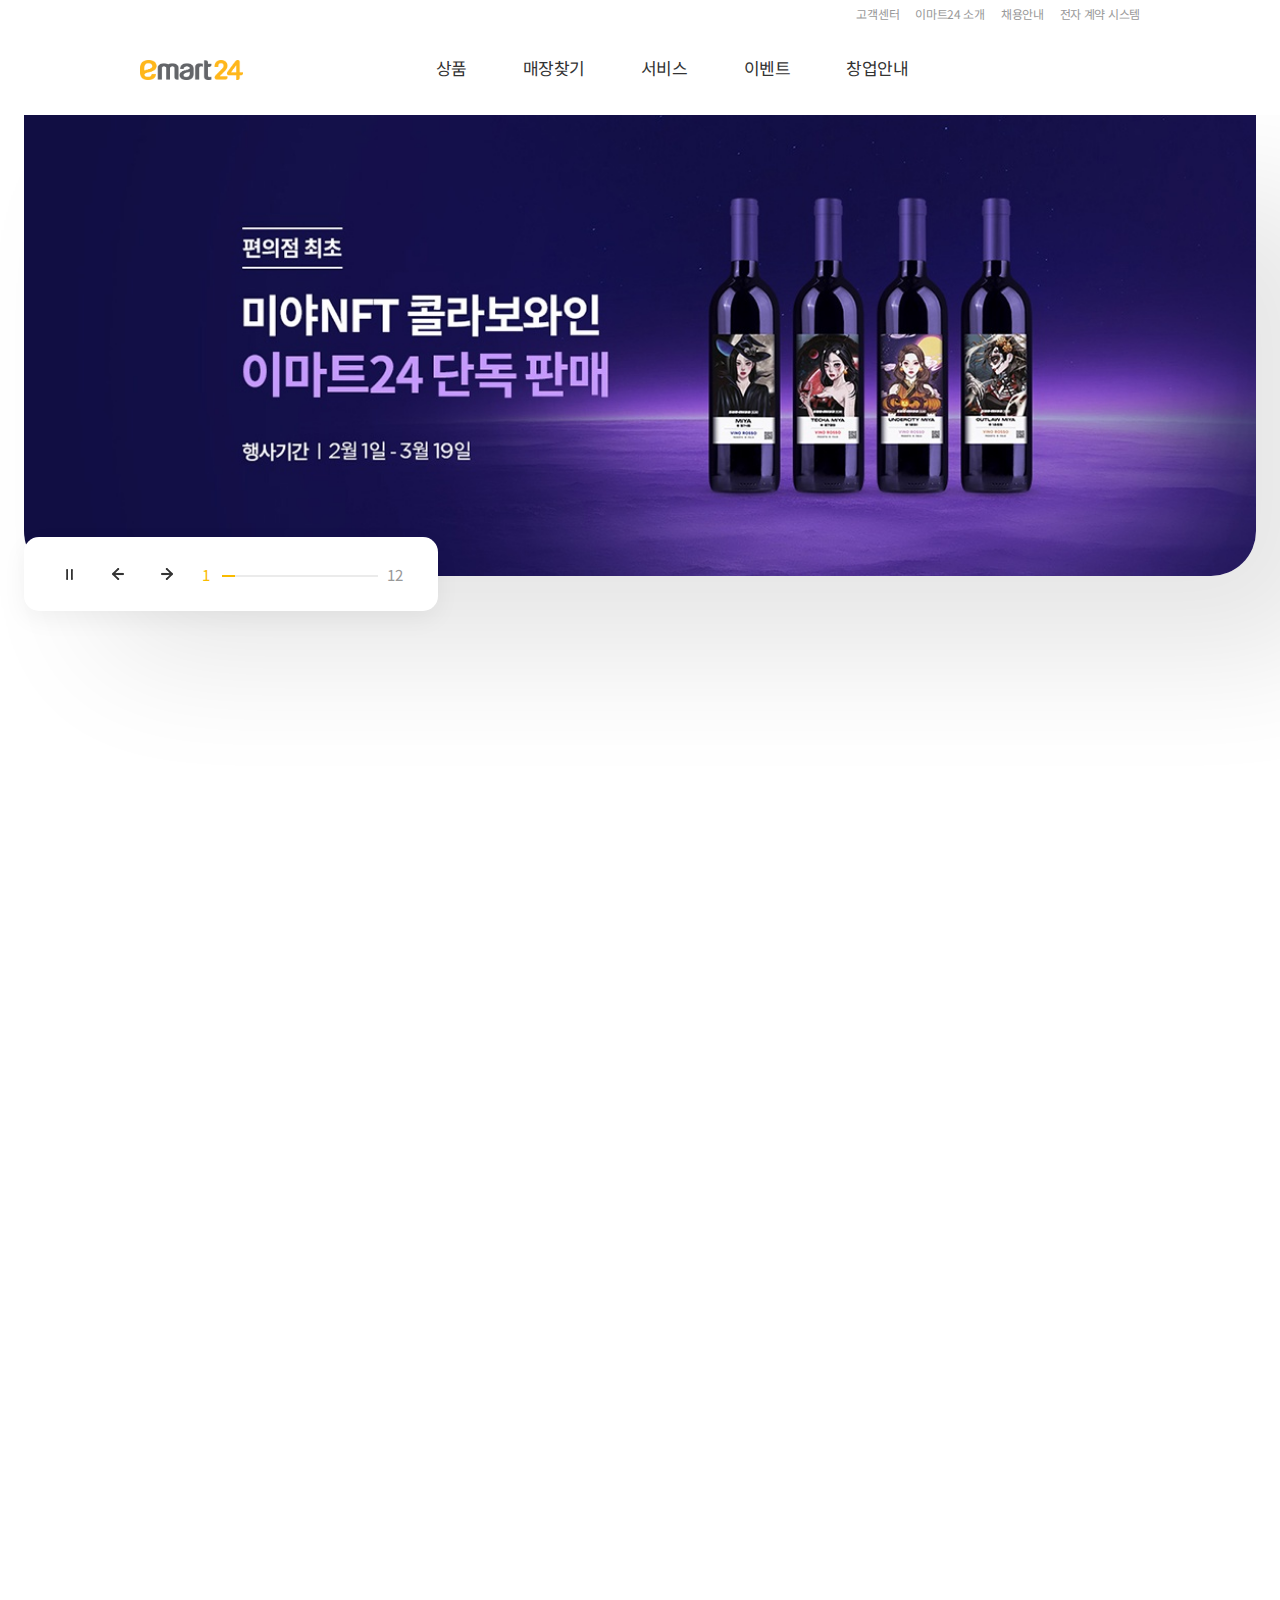
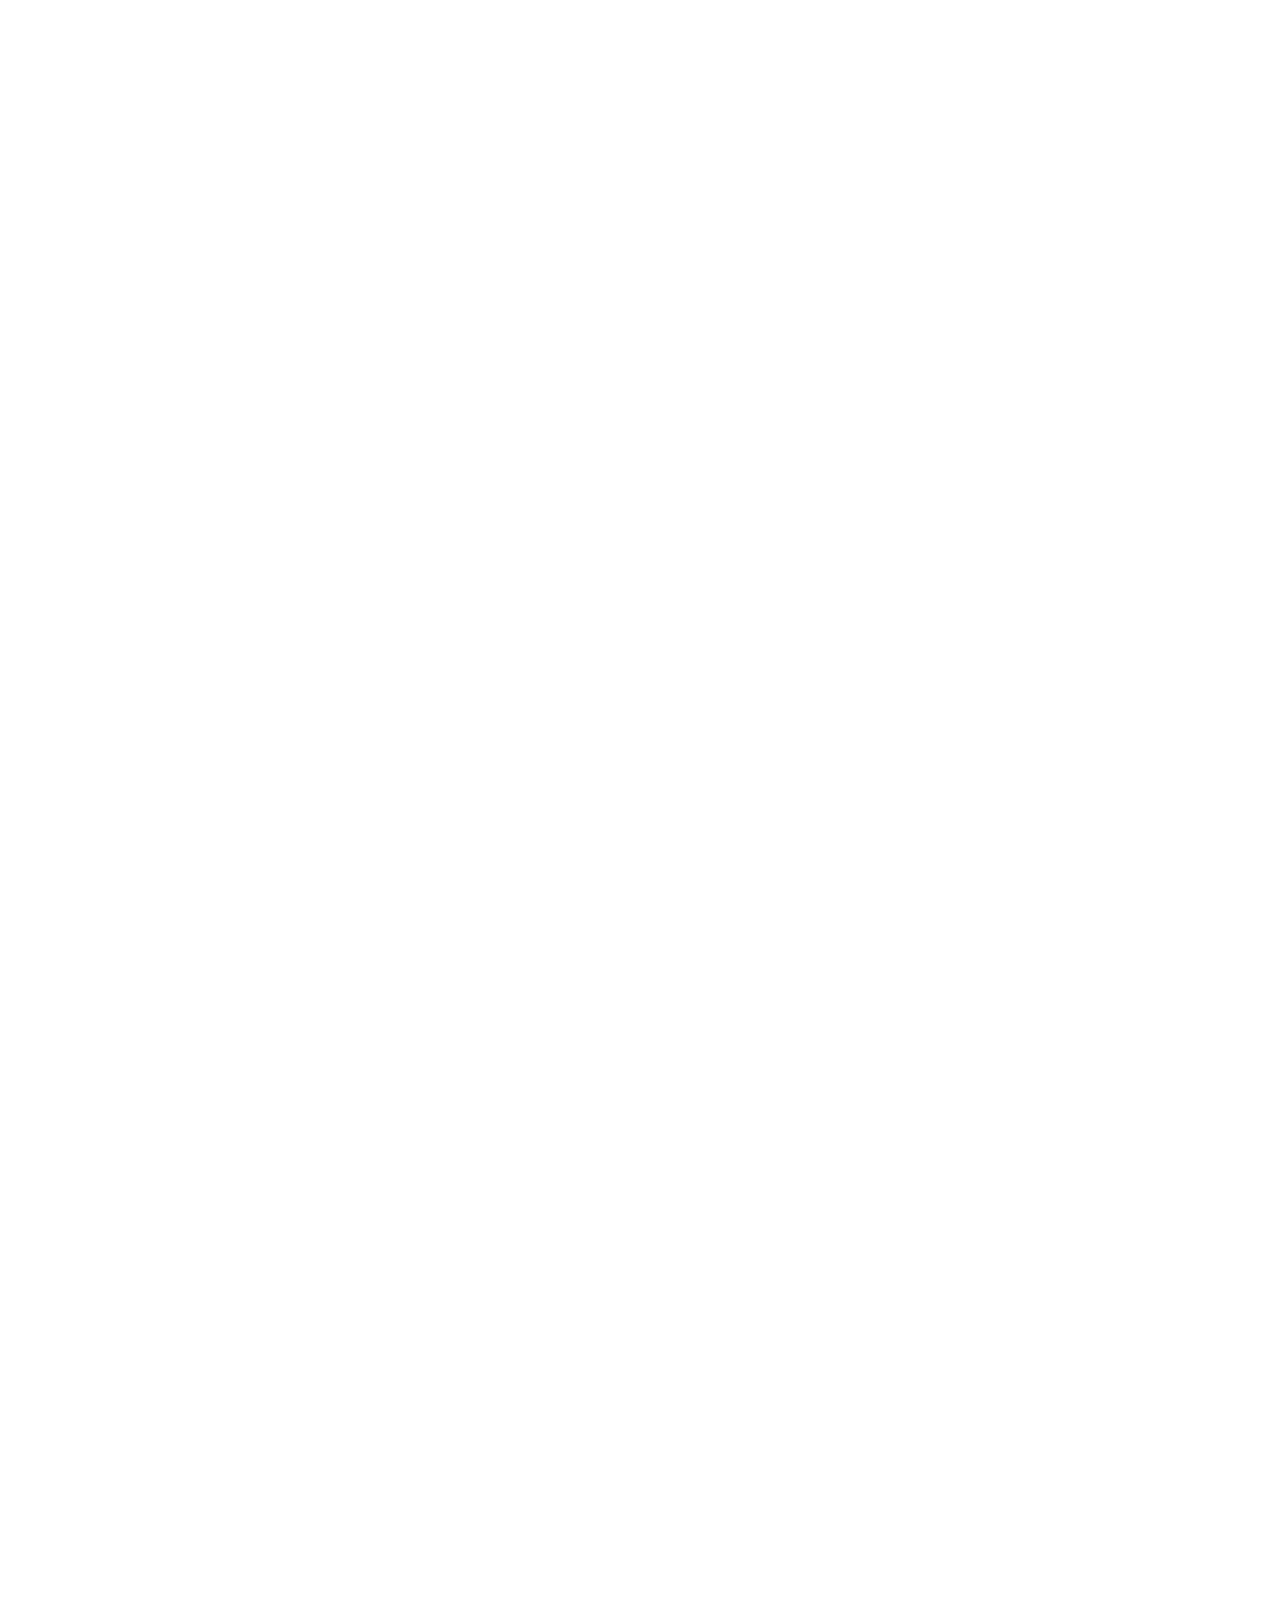
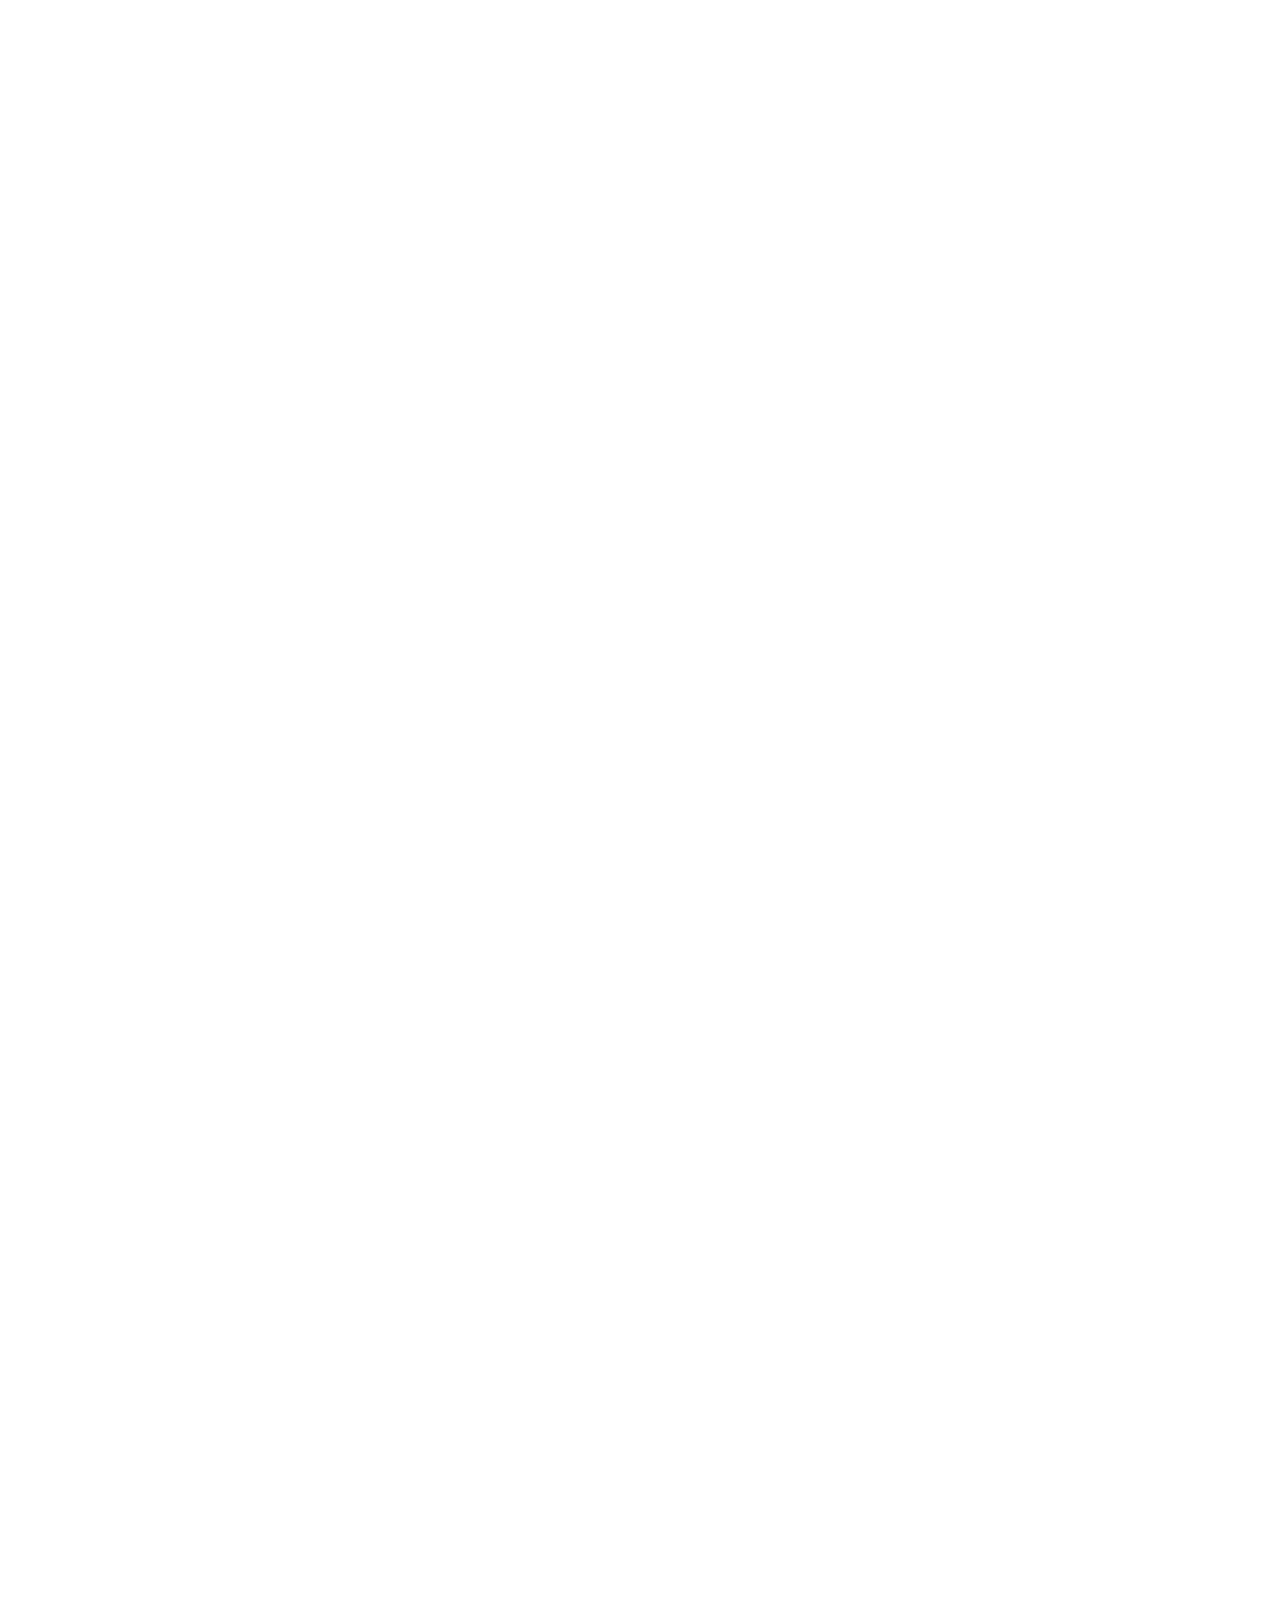
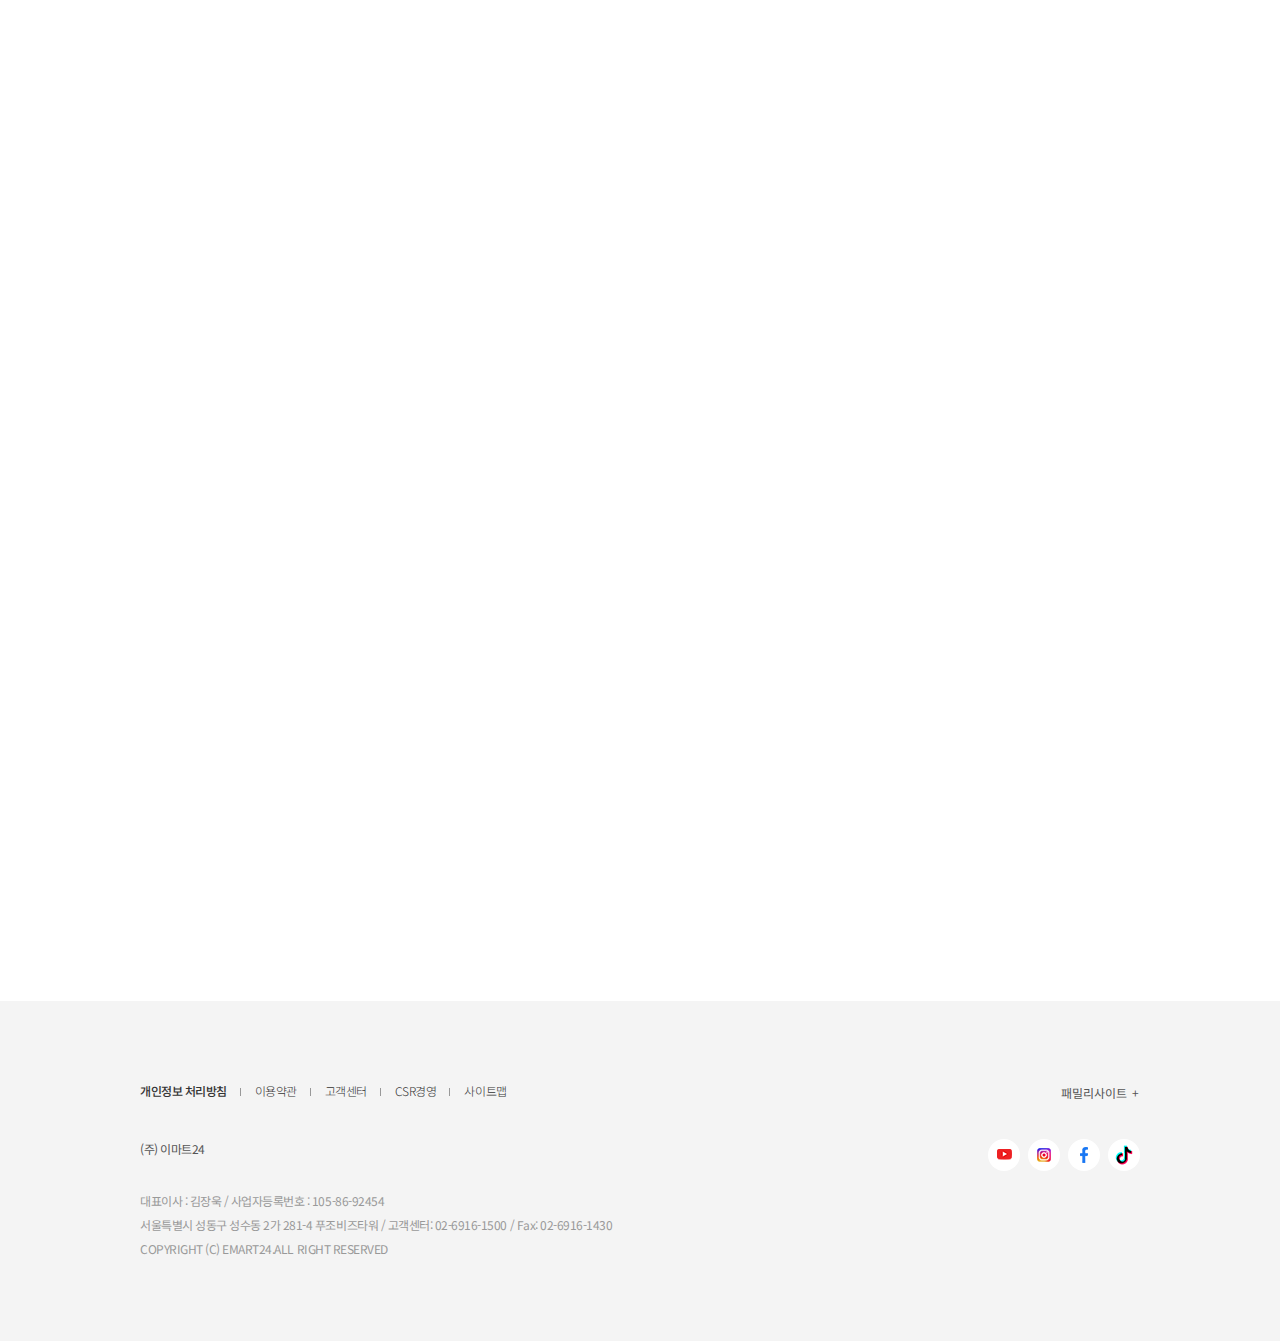
==== commit 335f8036: "이마트24 업데이트" ====
--- a/site/emart24/main.html
+++ b/site/emart24/main.html
@@ -1,6 +1,5 @@
 <!DOCTYPE html>
 <html lang="ko">
-
 <head>
     <meta charset="UTF-8">
     <meta http-equiv="X-UA-Compatible" content="IE=edge">
@@ -15,8 +14,6 @@
     <meta property="og:title" content="페이지 제목 표시">
     <meta property="og:description" content="페이지 설명 표시">
     <meta property="og:type" content="website">
-    <link rel="shortcut icon" href="/common/favicon.ico">
-    <link rel="icon" href="/common/favicon.ico">
     <link rel="stylesheet" type="text/css" href="./css/defalut.css">
     <link rel="stylesheet" type="text/css" href="./css/common.css">
     <link rel="stylesheet" type="text/css" href="./css/style.css">
@@ -130,14 +127,15 @@
                             </li>
                         </ul>
                     </div>
+                    <div class="lnb_link">
+                        <ul>
+                            <li><a href="">고객센터</a></li>
+                            <li><a href="">이마트24 소개</a></li>
+                            <li><a href="">채용안내</a></li>
+                        </ul>
+                    </div>
                 </nav>
-                <div class="lnb_link">
-                    <ul>
-                        <li><a href="">고객센터</a></li>
-                        <li><a href="">이마트24 소개</a></li>
-                        <li><a href="">채용안내</a></li>
-                    </ul>
-                </div>
+                
                 <div class="menu_hide">
                     <button type="button" class="menu_button">메뉴 닫기</button>
                 </div>
--- a/site/emart24/css/common.css
+++ b/site/emart24/css/common.css
@@ -68,7 +68,7 @@
 
 .skip{overflow:hidden;}
 
-.header_top .menu_show{display:none; visibility:visible; position:absolute; top:19px; right:0; z-index:5; width:28px;}
+.header_top .menu_show{display:none; visibility:visible; position:absolute; top:18px; right:0; z-index:5; width:28px;}
 .header_top .menu_show .menu_button{display:block; position:relative; width:100%; height:28px; border:none; color:transparent; font-size:0;}
 .header_top .menu_show .menu_button:before{display:block; position:absolute; top:7px; right:5px; width:18px; height:16px; background-repeat:no-repeat; background-position:-186px -90px;; background-image:url('../images/main_sprite.png'); content:'';}
 
--- a/site/emart24/css/style.css
+++ b/site/emart24/css/style.css
@@ -7,2283 +7,888 @@
 /*반응형, 브라우저 크기가 1000px 이하일때*/
 /*반응형, 브라우저 크기가 800px 이하일때*/
 /*반응형, 브라우저 크기가 640px 이하일때*/
-header {
-  position: relative;
-  width: 100%;
-  height: 115px;
-  z-index: 70;
-  transition: all 0.2s ease;
-}
-header::before {
-  display: block;
-  position: absolute;
-  width: 100%;
-  height: 100%;
-  background-color: #fff;
-}
-
-.fixed header {
-  position: fixed;
-  transform: translateY(-25px);
-}
-.fixed header::before {
-  -webkit-backdrop-filter: blur(5px);
-          backdrop-filter: blur(5px);
-  background-color: rgba(255, 255, 255, 0.5);
-}
-
-h1 {
-  font-size: 0;
-  line-height: 0;
-}
-
-.accessibility {
-  position: fixed;
-  top: 0;
-  left: 0;
-  width: 100%;
-  z-index: 9999;
-}
-.accessibility a {
-  display: block;
-  overflow: hidden;
-  position: relative;
-  height: 0;
-  text-align: center;
-}
-.accessibility a:focus {
-  height: auto;
-  padding-top: 5px;
-  padding-bottom: 5px;
-  background-color: #000;
-  color: #fff;
-}
-
-.logo {
-  position: absolute;
-  top: 55px;
-}
-.logo a {
-  width: 113px;
-  height: 20px;
-}
-
-.gnb {
-  position: relative;
-  text-align: right;
-}
-.gnb ul {
-  display: flex;
-  justify-content: flex-end;
-  gap: 16px;
-}
-.gnb ul li {
-  display: inline-block;
-}
-.gnb ul li a {
-  font-size: 12px;
-  line-height: 20px;
-  color: #999;
-  letter-spacing: -0.025em;
-}
-.gnb ul li a:hover {
-  color: #f9bb00;
-}
-
-.lnb {
-  position: relative;
-}
-.lnb .menu {
-  position: absolute;
-  top: 0;
-  left: 0;
-  width: 100%;
-  height: 90px;
-  transition: height 0.2s ease-in-out;
-}
-.lnb .menu::before {
-  display: block;
-  position: absolute;
-  top: 90px;
-  left: calc(50% - 1000px);
-  width: 2000px;
-  height: 0;
-  background-color: rgba(78, 80, 89, 0.87);
-}
-.lnb .depth1 {
-  width: 1280px;
-  margin: 0 auto;
-  padding-left: 120px;
-  text-align: center;
-  z-index: 30;
-}
-.lnb .depth1 .depth1_item {
-  display: inline-block;
-  float: none !important;
-  padding: 30px 90px 30px 0;
-  vertical-align: top;
-}
-.lnb .depth1 .depth1_item .depth1_text {
-  font-size: 20px;
-  line-height: 30px;
-  color: #333;
-}
-.lnb .depth1 .depth1_item .depth1_text:hover {
-  color: #f9bb00;
-}
-.lnb .depth1 .depth1_item .depth2 {
-  position: absolute;
-  top: 90px;
-  text-align: left;
-}
-.lnb .depth1 .depth1_item .depth2 .depth2_list {
-  padding: 24px 0 30px;
-}
-.lnb .depth1 .depth1_item .depth2 .depth2_list .depth2_item {
-  display: block;
-  float: none;
-  margin-top: 8px;
-}
-.lnb .depth1 .depth1_item .depth2 .depth2_list .depth2_item:first-child {
-  margin-top: 0;
-}
-.lnb .depth1 .depth1_item .depth2 .depth2_list .depth2_item a {
-  font-size: 15px;
-  line-height: 22px;
-  color: #fff;
-  letter-spacing: -0.025em;
-}
-.lnb .depth1 .depth1_item .depth2 .depth2_list .depth2_item a:hover {
-  color: #f9bb00;
-}
-.lnb .lnb_link {
-  display: none;
-  padding: 0 14px;
-}
-.lnb .lnb_link ul {
-  display: flex;
-  flex-direction: column;
-  margin-top: 23px;
-}
-.lnb .lnb_link ul li {
-  margin-bottom: 16px;
-  border: 1px solid #ebebeb;
-  border-radius: 16px;
-  box-shadow: 0px 8px 24px rgba(0, 0, 0, 0.05);
-}
-.lnb .lnb_link ul li a {
-  display: block;
-  position: relative;
-  padding: 16px 32px;
-  font-size: 15px;
-  line-height: 20px;
-  filter: grayscale(1);
-}
-.lnb .lnb_link ul li a:after {
-  display: block;
-  position: absolute;
-  top: calc(50% - 5px);
-  right: 40px;
-  width: 7px;
-  height: 9px;
-  background-image: url("../images/main_sprite.png");
-  background-position: -4px -22px;
-  background-repeat: no-repeat;
-}
-.lnb .lnb_link ul li:last-child {
-  margin-bottom: 0;
-}
-
-.lnb_open .lnb .menu::before {
-  height: calc(100% - 90px);
-}
-.lnb_open .lnb .depth2 {
-  opacity: 1;
-  visibility: visible;
-}
-
-@media (min-width: 1000px) {
-  .menu_show {
-    display: none;
-  }
-  .lnb .lnb_topbox {
-    display: none;
-  }
-  .lnb .menu_hide, .lnb .menu_show {
-    display: none;
-  }
-  .lnb_curtain {
-    display: none;
-  }
-}
-@media (max-width: 1280px) {
-  .lnb .depth1 {
-    width: 1000px;
-  }
-  .lnb .depth1 .depth1_item {
-    padding: 30px 56px 30px 0;
-  }
-  .lnb .depth1 .depth1_item .depth1_text {
-    font-size: 17px;
-    line-height: 25px;
-  }
-}
-@media (max-width: 1000px) {
-  header {
-    height: 70px;
-  }
-  .logo {
-    top: 20px;
-    left: calc(50% - 49px);
-  }
-  .logo a {
-    width: 98px;
-  }
-  .fixed header {
-    transform: translateY(0);
-  }
-  .menu.pulldown .depth1 {
-    height: auto;
-  }
-  .lnb {
-    right: -100%;
-    width: 100%;
-    background-color: #fff;
-    transition: all 0.3s ease;
-    z-index: 10;
-  }
-  .lnb .lnb_topbox {
-    display: block;
-    position: relative;
-    margin-bottom: 25px;
-    padding: 23px 0 22px;
-    background-color: #f9bb00;
-    text-align: center;
-  }
-  .lnb .lnb_topbox a {
-    width: 98px;
-  }
-  .lnb .menu {
-    position: relative;
-    height: auto;
-  }
-  .lnb .menu::before {
-    display: none;
-  }
-  .lnb .depth1 {
-    width: auto;
-    height: auto;
-    padding: 0 14px;
-  }
-  .lnb .depth1 .depth1_item {
-    display: block;
-    position: relative;
-    margin-bottom: 16px;
-    padding: 0;
-    text-align: left;
-  }
-  .lnb .depth1 .depth1_item a:before {
-    display: flex;
-    min-width: 45px;
-    width: 31px;
-    height: 22px;
-    background-image: url("../images/main_sprite.png");
-    background-position: -5px -80px;
-    background-repeat: no-repeat;
-  }
-  .lnb .depth1 .depth1_item:nth-child(1) a:before {
-    width: 31px;
-    height: 22px;
-    background-image: url("../images/main_sprite.png");
-    background-position: -5px -80px;
-    background-repeat: no-repeat;
-  }
-  .lnb .depth1 .depth1_item:nth-child(2) a:before {
-    width: 19px;
-    height: 32px;
-    background-image: url("../images/main_sprite.png");
-    background-position: -45px -78px;
-    background-repeat: no-repeat;
-  }
-  .lnb .depth1 .depth1_item:nth-child(3) a:before {
-    width: 25px;
-    height: 26px;
-    background-image: url("../images/main_sprite.png");
-    background-position: -76px -81px;
-    background-repeat: no-repeat;
-  }
-  .lnb .depth1 .depth1_item:nth-child(4) a:before {
-    width: 26px;
-    height: 29px;
-    background-image: url("../images/main_sprite.png");
-    background-position: -110px -83px;
-    background-repeat: no-repeat;
-  }
-  .lnb .depth1 .depth1_item:nth-child(5) a:before {
-    width: 25px;
-    height: 24px;
-    background-image: url("../images/main_sprite.png");
-    background-position: -153px -88px;
-    background-repeat: no-repeat;
-  }
-  .lnb .depth1 .depth1_item:last-child {
-    margin-bottom: 0;
-  }
-  .lnb .depth1 .depth1_item .depth1_text {
-    display: flex;
-    padding: 12px 5px;
-    font-size: 14px;
-    line-height: 22px;
-    font-weight: 700;
-  }
-  .lnb_show .lnb {
-    right: 0;
-  }
-  .lnb .lnb_link {
-    display: block;
-  }
-  .lnb .menu_hide {
-    display: block;
-    position: absolute;
-    top: 14px;
-    right: 14px;
-    width: 35px;
-  }
-  .lnb .menu_hide .menu_button {
-    display: block;
-    width: 100%;
-    height: 35px;
-    border: none;
-    margin: 0;
-    padding: 0;
-    font-size: 0;
-  }
-  .lnb .menu_hide .menu_button:before {
-    display: block;
-    position: absolute;
-    top: 10px;
-    left: 10px;
-    width: 16px;
-    height: 16px;
-    background-image: url("../images/main_sprite.png");
-    background-position: -214px -90px;
-    background-repeat: no-repeat;
-  }
-  .gnb {
-    display: none;
-  }
-}
-footer {
-  position: relative;
-  padding: 80px 0;
-  background-color: #f4f4f4;
-  font-size: 12px;
-  line-height: 20px;
-}
-footer .footer_top {
-  display: flex;
-  justify-content: space-between;
-}
-footer .footer_top .footer_link {
-  display: flex;
-}
-footer .footer_top .footer_link li {
-  position: relative;
-}
-footer .footer_top .footer_link li a {
-  padding: 0 14px;
-  font-size: 12px;
-  line-height: 20px;
-  color: #333;
-  font-weight: 300;
-}
-footer .footer_top .footer_link li:hover a {
-  color: #f9bb00;
-}
-footer .footer_top .footer_link li:after {
-  content: "";
-  display: block;
-  position: absolute;
-  right: 0;
-  top: 7px;
-  width: 1px;
-  height: 8px;
-  background-color: #999;
-}
-footer .footer_top .footer_link li:first-child a {
-  padding-left: 0;
-}
-footer .footer_top .footer_link li:last-child:after {
-  display: none;
-}
-footer .footer_top .footer_link li.privacy a {
-  font-weight: 500;
-}
-footer .footer_top .family_site {
-  position: relative;
-}
-footer .footer_top .family_site .family_btn:after {
-  display: inline-block;
-  margin-left: 5px;
-  content: "+";
-}
-footer .footer_top .family_site .layer {
-  display: none;
-  overflow-y: scroll;
-  position: absolute;
-  bottom: 24px;
-  left: 0;
-  width: 170px;
-  height: 280px;
-  border: 0.5px solid #ebebeb;
-  box-shadow: 0px 8px 24px rgba(0, 0, 0, 0.05);
-  background-color: #fff;
-}
-footer .footer_top .family_site .layer li a {
-  padding: 8px 12px;
-  font-size: 15px;
-  line-height: 30px;
-}
-footer .footer_bottom {
-  display: flex;
-  justify-content: space-between;
-  margin-top: 35px;
-}
-footer .footer_bottom .footer_con .title {
-  display: block;
-}
-footer .footer_bottom .footer_con .text {
-  display: block;
-  margin-top: 30px;
-  color: #999;
-  line-height: 24px;
-}
-footer .footer_bottom .sns_box ul {
-  display: flex;
-  gap: 8px;
-}
-footer .footer_bottom .sns_box ul li {
-  width: 32px;
-  height: 32px;
-  background-color: #fff;
-  border-radius: 50%;
-}
-footer .footer_bottom .sns_box ul li a {
-  display: flex;
-  justify-content: center;
-  align-items: center;
-  height: 100%;
-  font-size: 0;
-  line-height: 0;
-}
-footer .footer_bottom .sns_box ul li a::before {
-  display: block;
-  width: 15px;
-  height: 11px;
-  background-image: url("../images/main_sprite.png");
-  background-position: -98px -61px;
-  background-repeat: no-repeat;
-}
-footer .footer_bottom .sns_box ul li.youtube a:before {
-  width: 15px;
-  height: 11px;
-  background-image: url("../images/main_sprite.png");
-  background-position: -98px -61px;
-  background-repeat: no-repeat;
-}
-footer .footer_bottom .sns_box ul li.insta a:before {
-  width: 14px;
-  height: 14px;
-  background-image: url("../images/main_sprite.png");
-  background-position: -120px -61px;
-  background-repeat: no-repeat;
-}
-footer .footer_bottom .sns_box ul li.facebook a:before {
-  width: 8px;
-  height: 16px;
-  background-image: url("../images/main_sprite.png");
-  background-position: -143px -61px;
-  background-repeat: no-repeat;
-}
-footer .footer_bottom .sns_box ul li.tictok a:before {
-  width: 18px;
-  height: 20px;
-  background-image: url("../images/main_sprite.png");
-  background-position: -158px -59px;
-  background-repeat: no-repeat;
-}
-
-@media (max-width: 800px) {
-  footer {
-    padding: 50px 0;
-  }
-  footer .footer_top {
-    flex-direction: column;
-    gap: 10px;
-  }
-  footer .footer_top .footer_link {
-    flex-direction: column;
-    gap: 10px;
-  }
-  footer .footer_top .footer_link li a {
-    padding: 0;
-  }
-  footer .footer_top .footer_link li:after {
-    display: none;
-  }
-}
-@media (max-width: 640px) {
-  footer .footer_bottom {
-    flex-direction: column-reverse;
-    gap: 20px;
-  }
-}
+header { position: relative; width: 100%; height: 115px; z-index: 70; -webkit-transition: all 0.2s ease; transition: all 0.2s ease; }
+
+header::before { display: block; position: absolute; width: 100%; height: 100%; background-color: #fff; }
+
+.fixed header { position: fixed; left: 0; -webkit-transform: translateY(-25px); transform: translateY(-25px); }
+
+.fixed header::before { -webkit-backdrop-filter: blur(5px); backdrop-filter: blur(5px); background-color: rgba(255, 255, 255, 0.5); }
+
+h1 { font-size: 0; line-height: 0; }
+
+.accessibility { position: fixed; top: 0; left: 0; width: 100%; z-index: 9999; }
+
+.accessibility a { display: block; overflow: hidden; position: relative; height: 0; text-align: center; }
+
+.accessibility a:focus { height: auto; padding-top: 5px; padding-bottom: 5px; background-color: #000; color: #fff; }
+
+.logo { position: absolute; top: 55px; }
+
+.logo a { width: 113px; height: 20px; }
+
+.gnb { position: relative; text-align: right; }
+
+.gnb ul { display: -webkit-box; display: -ms-flexbox; display: flex; -webkit-box-pack: end; -ms-flex-pack: end; justify-content: flex-end; gap: 16px; }
+
+.gnb ul li { display: inline-block; }
+
+.gnb ul li a { font-size: 12px; line-height: 20px; color: #999; letter-spacing: -0.025em; }
+
+.gnb ul li a:hover { color: #f9bb00; }
+
+.lnb { position: relative; }
+
+.lnb .menu { position: absolute; top: 0; left: 0; width: 100%; height: 90px; -webkit-transition: height 0.2s ease-in-out; transition: height 0.2s ease-in-out; }
+
+.lnb .menu::before { display: block; position: absolute; top: 90px; left: calc(50% - 1000px); width: 2000px; height: 0; background-color: rgba(78, 80, 89, 0.87); }
+
+.lnb .depth1 { width: 1280px; margin: 0 auto; padding-left: 120px; text-align: center; z-index: 30; }
+
+.lnb .depth1 .depth1_item { display: inline-block; float: none !important; padding: 30px 90px 30px 0; vertical-align: top; }
+
+.lnb .depth1 .depth1_item .depth1_text { font-size: 20px; line-height: 30px; color: #333; }
+
+.lnb .depth1 .depth1_item .depth1_text:hover { color: #f9bb00; }
+
+.lnb .depth1 .depth1_item .depth2 { position: absolute; top: 90px; text-align: left; }
+
+.lnb .depth1 .depth1_item .depth2 .depth2_list { padding: 24px 0 30px; }
+
+.lnb .depth1 .depth1_item .depth2 .depth2_list .depth2_item { display: block; float: none; margin-top: 8px; }
+
+.lnb .depth1 .depth1_item .depth2 .depth2_list .depth2_item:first-child { margin-top: 0; }
+
+.lnb .depth1 .depth1_item .depth2 .depth2_list .depth2_item a { font-size: 15px; line-height: 22px; color: #fff; letter-spacing: -0.025em; }
+
+.lnb .depth1 .depth1_item .depth2 .depth2_list .depth2_item a:hover { color: #f9bb00; }
+
+.lnb .lnb_link { display: none; position: relative; padding: 0 14px; }
+
+.lnb .lnb_link ul { display: -webkit-box; display: -ms-flexbox; display: flex; -webkit-box-orient: vertical; -webkit-box-direction: normal; -ms-flex-direction: column; flex-direction: column; margin-top: 23px; }
+
+.lnb .lnb_link ul li { margin-bottom: 16px; border: 1px solid #ebebeb; border-radius: 16px; -webkit-box-shadow: 0px 8px 24px rgba(0, 0, 0, 0.05); box-shadow: 0px 8px 24px rgba(0, 0, 0, 0.05); }
+
+.lnb .lnb_link ul li a { display: block; position: relative; padding: 16px 32px; font-size: 15px; line-height: 20px; -webkit-filter: grayscale(1); filter: grayscale(1); }
+
+.lnb .lnb_link ul li a:after { display: block; position: absolute; top: calc(50% - 5px); right: 40px; width: 7px; height: 9px; background-image: url("../images/main_sprite.png"); background-position: -4px -22px; background-repeat: no-repeat; }
+
+.lnb .lnb_link ul li:last-child { margin-bottom: 0; }
+
+.lnb_open .lnb .menu::before { height: calc(100% - 90px); }
+
+.lnb_open .lnb .depth2 { opacity: 1; visibility: visible; }
+
+@media (min-width: 1000px) { .menu_show { display: none; }
+  .lnb .lnb_topbox { display: none; }
+  .lnb .menu_hide, .lnb .menu_show { display: none; }
+  .lnb_curtain { display: none; } }
+
+@media (max-width: 1280px) { .lnb .depth1 { width: 1000px; }
+  .lnb .depth1 .depth1_item { padding: 30px 56px 30px 0; }
+  .lnb .depth1 .depth1_item .depth1_text { font-size: 17px; line-height: 25px; } }
+
+@media (max-width: 1000px) { header { height: 62px; }
+  .logo { top: 18px; left: calc(50% - 49px); }
+  .logo a { width: 98px; }
+  .fixed header { -webkit-transform: translateY(0); transform: translateY(0); }
+  .menu.pulldown .depth1 { height: auto; }
+  .lnb { right: -100%; width: 100%; height: 100vh; background-color: #fff; -webkit-transition: all 0.3s ease; transition: all 0.3s ease; z-index: 10; }
+  .lnb .lnb_topbox { display: block; position: relative; margin-bottom: 25px; padding: 19px 0 18px; background-color: #f9bb00; text-align: center; }
+  .lnb .lnb_topbox a { width: 98px; }
+  .lnb .menu { overflow-y: auto; position: relative; height: calc(100% - 85px); }
+  .lnb .menu::before { display: none; }
+  .lnb .menu:before { display: block; position: absolute; left: 0; top: -25px; width: 100%; height: 100vh; background: #fff; }
+  .lnb_open .lnb .menu::before { height: 100vh; }
+  .lnb .depth1 { width: auto; height: auto; padding: 0 14px; }
+  .lnb .depth1 .depth1_item { display: block; position: relative; margin-bottom: 16px; padding: 0; text-align: left; }
+  .lnb .depth1 .depth1_item .depth1_text { display: -webkit-box; display: -ms-flexbox; display: flex; -webkit-box-align: center; -ms-flex-align: center; align-items: center; padding: 10px 5px; font-size: 14px; line-height: 22px; font-weight: 700; text-decoration: none; }
+  .lnb .depth1 .depth1_item .depth1_text:before { display: -webkit-box; display: -ms-flexbox; display: flex; min-width: 31px; margin-right: 17px; width: 31px; height: 22px; background-image: url("../images/main_sprite.png"); background-position: -5px -80px; background-repeat: no-repeat; }
+  .lnb .depth1 .depth1_item:nth-child(1) .depth1_text:before { width: 31px; height: 22px; background-image: url("../images/main_sprite.png"); background-position: -5px -80px; background-repeat: no-repeat; }
+  .lnb .depth1 .depth1_item:nth-child(2) .depth1_text:before { width: 19px; height: 32px; background-image: url("../images/main_sprite.png"); background-position: -40px -78px; background-repeat: no-repeat; }
+  .lnb .depth1 .depth1_item:nth-child(3) .depth1_text:before { width: 25px; height: 26px; background-image: url("../images/main_sprite.png"); background-position: -73px -81px; background-repeat: no-repeat; }
+  .lnb .depth1 .depth1_item:nth-child(4) .depth1_text:before { width: 26px; height: 29px; background-image: url("../images/main_sprite.png"); background-position: -108px -83px; background-repeat: no-repeat; }
+  .lnb .depth1 .depth1_item:nth-child(5) .depth1_text:before { width: 25px; height: 24px; background-image: url("../images/main_sprite.png"); background-position: -148px -88px; background-repeat: no-repeat; }
+  .lnb .depth1 .depth1_item .depth1_text:after { display: block; position: absolute; right: 5px; width: 10px; height: 6px; background-image: url("../images/main_sprite.png"); background-position: -37px -43px; background-repeat: no-repeat; -webkit-transition: all 0.2s ease; transition: all 0.2s ease; }
+  .lnb .depth1 .depth1_item.active .depth1_text:after { -webkit-transform: rotate(180deg); transform: rotate(180deg); }
+  .lnb .depth1 .depth1_item:last-child { margin-bottom: 0; }
+  .lnb .depth1 .depth1_item .depth2 { position: static; height: 0; background-color: #fff7e5; border: 1px solid #fff; border-radius: 16px; opacity: 0; -webkit-transition: all 0.2s ease; transition: all 0.2s ease; }
+  .lnb .depth1 .depth1_item.active .depth2 { height: auto; margin-top: 5px; border: 1px solid #ffedc3; opacity: 1; }
+  .lnb .depth1 .depth1_item .depth2 .depth2_list { padding: 14px 24px; }
+  .lnb .depth1 .depth1_item .depth2 .depth2_list .depth2_item { margin-top: 15px; }
+  .lnb .depth1 .depth1_item .depth2 .depth2_list .depth2_item a { font-size: 14px; line-height: 22px; color: #333; font-weight: 500; }
+  .lnb_show .lnb { right: 0; }
+  .lnb .lnb_link { display: block; }
+  .lnb .menu_hide { display: block; position: absolute; top: 13px; right: 9px; width: 35px; }
+  .lnb .menu_hide .menu_button { display: block; width: 100%; height: 35px; border: none; margin: 0; padding: 0; font-size: 0; }
+  .lnb .menu_hide .menu_button:before { display: block; position: absolute; top: 10px; left: 10px; width: 16px; height: 16px; background-image: url("../images/main_sprite.png"); background-position: -214px -90px; background-repeat: no-repeat; }
+  .gnb { display: none; } }
+
+footer { position: relative; padding: 80px 0; background-color: #f4f4f4; font-size: 12px; line-height: 20px; }
+
+footer .footer_top { display: -webkit-box; display: -ms-flexbox; display: flex; -webkit-box-pack: justify; -ms-flex-pack: justify; justify-content: space-between; }
+
+footer .footer_top .footer_link { display: -webkit-box; display: -ms-flexbox; display: flex; }
+
+footer .footer_top .footer_link li { position: relative; }
+
+footer .footer_top .footer_link li a { padding: 0 14px; font-size: 12px; line-height: 20px; color: #333; font-weight: 300; }
+
+footer .footer_top .footer_link li:hover a { color: #f9bb00; }
+
+footer .footer_top .footer_link li:after { content: ''; display: block; position: absolute; right: 0; top: 7px; width: 1px; height: 8px; background-color: #999; }
+
+footer .footer_top .footer_link li:first-child a { padding-left: 0; }
+
+footer .footer_top .footer_link li:last-child:after { display: none; }
+
+footer .footer_top .footer_link li.privacy a { font-weight: 500; }
+
+footer .footer_top .family_site { position: relative; }
+
+footer .footer_top .family_site .family_btn:after { display: inline-block; margin-left: 5px; content: '+'; }
+
+footer .footer_top .family_site .layer { display: none; overflow-y: scroll; position: absolute; bottom: 24px; left: 0; width: 170px; height: 280px; border: 0.5px solid #ebebeb; -webkit-box-shadow: 0px 8px 24px rgba(0, 0, 0, 0.05); box-shadow: 0px 8px 24px rgba(0, 0, 0, 0.05); background-color: #fff; }
+
+footer .footer_top .family_site .layer li a { padding: 8px 12px; font-size: 15px; line-height: 30px; }
+
+footer .footer_bottom { display: -webkit-box; display: -ms-flexbox; display: flex; -webkit-box-pack: justify; -ms-flex-pack: justify; justify-content: space-between; margin-top: 35px; }
+
+footer .footer_bottom .footer_con .title { display: block; }
+
+footer .footer_bottom .footer_con .text { display: block; margin-top: 30px; color: #999; line-height: 24px; }
+
+footer .footer_bottom .sns_box ul { display: -webkit-box; display: -ms-flexbox; display: flex; gap: 8px; }
+
+footer .footer_bottom .sns_box ul li { width: 32px; height: 32px; background-color: #fff; border-radius: 50%; }
+
+footer .footer_bottom .sns_box ul li a { display: -webkit-box; display: -ms-flexbox; display: flex; -webkit-box-pack: center; -ms-flex-pack: center; justify-content: center; -webkit-box-align: center; -ms-flex-align: center; align-items: center; height: 100%; font-size: 0; line-height: 0; }
+
+footer .footer_bottom .sns_box ul li a::before { display: block; width: 15px; height: 11px; background-image: url("../images/main_sprite.png"); background-position: -98px -61px; background-repeat: no-repeat; }
+
+footer .footer_bottom .sns_box ul li.youtube a:before { width: 15px; height: 11px; background-image: url("../images/main_sprite.png"); background-position: -98px -61px; background-repeat: no-repeat; }
+
+footer .footer_bottom .sns_box ul li.insta a:before { width: 14px; height: 14px; background-image: url("../images/main_sprite.png"); background-position: -120px -61px; background-repeat: no-repeat; }
+
+footer .footer_bottom .sns_box ul li.facebook a:before { width: 8px; height: 16px; background-image: url("../images/main_sprite.png"); background-position: -143px -61px; background-repeat: no-repeat; }
+
+footer .footer_bottom .sns_box ul li.tictok a:before { width: 18px; height: 20px; background-image: url("../images/main_sprite.png"); background-position: -158px -59px; background-repeat: no-repeat; }
+
+@media (max-width: 800px) { footer { padding: 50px 0; }
+  footer .footer_top { -webkit-box-orient: vertical; -webkit-box-direction: normal; -ms-flex-direction: column; flex-direction: column; gap: 10px; }
+  footer .footer_top .footer_link { -webkit-box-orient: vertical; -webkit-box-direction: normal; -ms-flex-direction: column; flex-direction: column; gap: 10px; }
+  footer .footer_top .footer_link li a { padding: 0; }
+  footer .footer_top .footer_link li:after { display: none; } }
+
+@media (max-width: 640px) { footer .footer_bottom { -webkit-box-orient: vertical; -webkit-box-direction: reverse; -ms-flex-direction: column-reverse; flex-direction: column-reverse; gap: 20px; } }
+
 /* 초기화 */
-a:link {
-  color: #555;
-  text-decoration: none;
-}
-
-a:visited {
-  color: #555;
-  text-decoration: none;
-}
-
-a:hover {
-  color: #555;
-  text-decoration: none;
-}
-
-a:focus {
-  text-decoration: underline;
-}
-
-a:active {
-  color: #555;
-  text-decoration: none;
-}
-
-#wrapper {
-  position: relative;
-  min-width: 1232px;
-  overflow: hidden;
-}
-
-.wrap {
-  position: relative;
-  width: 1232px;
-  margin: 0 auto;
-}
-
-body {
-  font-family: "Noto Sans KR", sans-serif;
-  font-size: 16px;
-}
-
-@media (max-width: 1280px) {
-  #wrapper {
-    min-width: 1000px;
-  }
-  .wrap {
-    width: 1000px;
-  }
-}
-@media (max-width: 1000px) {
-  #wrapper {
-    min-width: 94%;
-  }
-  .wrap {
-    width: 94%;
-  }
-}
-.visual {
-  position: relative;
-  width: 1440px;
-  margin: 0 auto;
-}
-.visual .slide_list {
-  overflow: hidden;
-  border-radius: 0 0 45px 45px;
-  box-shadow: 80px 80px 128px rgba(0, 0, 0, 0.1);
-}
-.visual .slide_list .slide_item {
-  width: 100%;
-  height: 495px;
-}
-.visual .slide_list .slide_item a {
-  display: block;
-  height: 100%;
-}
-.visual .slide_list .slide_item a span {
-  display: block;
-  width: 100%;
-  height: 100%;
-  background-repeat: no-repeat;
-  background-position: center center;
-  background-size: cover;
-  font-size: 0;
-  line-height: 0;
-}
-.visual .slide_list .slide_item a span.slide_pc {
-  display: block;
-}
-.visual .slide_list .slide_item a span.slide_m {
-  display: none;
-}
-.visual .slide_control {
-  position: absolute;
-  left: 105px;
-  bottom: -35px;
-  width: 414px;
-  padding: 23px 33px 24px;
-  background-color: #fff;
-  border-radius: 15px;
-  box-shadow: 0 8px 24px rgba(0, 0, 0, 0.05);
-}
-.visual .slide_control .control_box {
-  display: inline-block;
-  font-size: 0;
-  line-height: 0;
-  vertical-align: middle;
-}
-.visual .slide_control .control_box button {
-  width: 24px;
-  height: 24px;
-  border: 0;
-  font-size: 0;
-  line-height: 0;
-}
-.visual .slide_control .control_box button::before {
-  display: block;
-  margin: 0 auto;
-  width: 12px;
-  height: 12px;
-  background-image: url("../images/main_sprite.png");
-  background-position: -3px -2px;
-  background-repeat: no-repeat;
-}
-.visual .slide_control .control_box .auto {
-  margin-right: 25px;
-}
-.visual .slide_control .control_box .auto::before {
-  width: 7px;
-  height: 11px;
-  background-image: url("../images/main_sprite.png");
-  background-position: -43px -2px;
-  background-repeat: no-repeat;
-}
-.visual .slide_control .control_box .slick-play::before {
-  width: 8px;
-  height: 12px;
-  background-image: url("../images/main_sprite.png");
-  background-position: -43px -20px;
-  background-repeat: no-repeat;
-}
-.visual .slide_control .control_box .prev {
-  margin-right: 25px;
-}
-.visual .slide_control .control_box .prev::before {
-  transform: rotate(180deg);
-}
-.visual .slide_control .count_box {
-  display: inline-block;
-  margin-left: 15px;
-  vertical-align: middle;
-}
-.visual .slide_control .count_box > span {
-  width: 16px;
-  text-align: center;
-}
-.visual .slide_control .count_box .progress {
-  display: inline-block;
-  position: relative;
-  width: 156px;
-  margin: 0 5px;
-  box-sizing: border-box;
-  vertical-align: middle;
-}
-.visual .slide_control .count_box .progress .total_bar {
-  display: block;
-  position: relative;
-  height: 2px;
-  background-color: #ebebeb;
-}
-.visual .slide_control .count_box .progress .total_bar .state_bar {
-  display: block;
-  position: absolute;
-  top: 0;
-  left: 0;
-  height: 2px;
-  background-color: #f9bb00;
-  transition: width 500ms;
-}
-.visual .slide_control .count_box .progress .total_bar .thumbnail_box {
-  position: absolute;
-  top: 0;
-  left: 0;
-  width: 100%;
-}
-.visual .slide_control .count_box .progress .total_bar .thumbnail_box .slick-dots > li {
-  float: left;
-}
-.visual .slide_control .count_box .progress .total_bar .thumbnail_box .slick-dots > li button {
-  display: block;
-  width: 100%;
-  height: 20px;
-  color: transparent;
-}
-.visual .slide_control .count_box .progress .total_bar .thumbnail_box .slick-dots > li button span {
-  font-size: 0;
-  line-height: 0;
-}
-.visual .slide_control .count_box .current,
-.visual .slide_control .count_box .total {
-  font-size: 15px;
-  line-height: 24px;
-  color: #999;
-}
-.visual .slide_control .count_box .current {
-  color: #f9bb00;
-}
-
-@media (max-width: 1440px) {
-  .visual {
-    width: calc(100% - 48px);
-  }
-  .visual .slide_list .slide_item {
-    height: 36vw;
-  }
-  .visual .slide_control {
-    left: 0;
-  }
-}
-@media (max-width: 800px) {
-  .visual .slide_list .slide_item a span.slide_pc {
-    display: none;
-  }
-  .visual .slide_list .slide_item a span.slide_m {
-    display: block;
-  }
-  .visual .slide_control {
-    position: static;
-    width: 100%;
-    padding: 0;
-    background-color: transparent;
-    box-shadow: none;
-  }
-  .visual .slide_control .control_box {
-    display: none;
-  }
-  .visual .slide_control .count_box {
-    width: 100%;
-    margin-left: 0;
-  }
-  .visual .slide_control .count_box .current, .visual .slide_control .count_box .total {
-    display: none;
-  }
-  .visual .slide_control .count_box .progress {
-    width: 100%;
-  }
-  .visual .slide_control .count_box .progress .total_bar {
-    background-color: transparent;
-  }
-}
-.event {
-  margin-top: 127px;
-  opacity: 0;
-  transform: translateY(200px);
-  transition: all 0.7s ease;
-}
-.event[data-on=on] {
-  opacity: 1;
-  transform: translateY(0);
-}
-.event h2 {
-  font-size: 45px;
-  line-height: 50px;
-  color: #333;
-}
-.event .tab_menu {
-  width: 285px;
-  min-width: 285px;
-  margin-right: 36px;
-  margin-top: 78px;
-}
-.event .tab_menu .tab_list {
-  display: flex;
-  flex-direction: column;
-}
-.event .tab_menu .tab_item {
-  transition: all 0.2s ease-in-out;
-}
-.event .tab_menu .tab_item + .tab_item {
-  margin-top: 16px;
-}
-.event .tab_menu .tab_item .tab_btn {
-  position: relative;
-  width: 100%;
-  padding: 15px 40px 15px 50px;
-  border-radius: 5px 5px 5px 20px;
-  font-size: 17px;
-  line-height: 20px;
-  color: #999;
-  text-align: left;
-  transition: all 0.2s ease-in-out;
-}
-.event .tab_menu .tab_item .tab_btn:hover {
-  width: calc(100% - 10px);
-  background-color: #f9bb00;
-  color: #fff;
-  box-shadow: 0 8px 24px rgba(249, 187, 0, 0.31);
-  opacity: 0.9;
-}
-.event .tab_menu .tab_item .tab_btn::before {
-  display: block;
-  position: absolute;
-  top: 17px;
-  left: 16px;
-  width: 18px;
-  height: 18px;
-  background-image: url("../images/main_sprite.png");
-  background-position: -121px -2px;
-  background-repeat: no-repeat;
-}
-.event .tab_menu .tab_item .tab_btn::after {
-  display: block;
-  position: absolute;
-  top: calc(50% - 3px);
-  left: 250px;
-  width: 7px;
-  height: 9px;
-  background-image: url("../images/main_sprite.png");
-  background-position: -4px -22px;
-  background-repeat: no-repeat;
-}
-.event .tab_menu .tab_item:nth-child(2) .tab_btn::before {
-  background-position: -165px -2px;
-}
-.event .tab_menu .tab_item:nth-child(3) .tab_btn::before {
-  background-position: -209px -2px;
-}
-.event .tab_menu .tab_item:nth-child(2).active .tab_btn::before {
-  background-position: -143px -2px;
-}
-.event .tab_menu .tab_item:nth-child(3).active .tab_btn::before {
-  background-position: -187px -2px;
-}
-.event .tab_menu .tab_item.active .tab_btn {
-  background-color: #f9bb00;
-  color: #fff;
-  box-shadow: 0 8px 24px rgba(249, 187, 0, 0.31);
-}
-.event .tab_menu .tab_item.active .tab_btn::before {
-  background-position: -99px -2px;
-}
-.event .tab_menu .tab_item.active .tab_btn::after {
-  background-position: -18px -22px;
-}
-.event .event_tab {
-  display: flex;
-  flex-direction: row;
-}
-.event .event_tab .tab_content {
-  display: none;
-  width: calc(100% - 285px);
-  margin-top: -50px;
-}
-.event .event_tab .tab_content.active {
-  display: flex;
-}
-.event .event_slide {
-  width: 100%;
-}
-.event .event_slide .slick-list {
-  margin-right: -16px;
-}
-.event .event_slide .slide_item {
-  position: relative;
-  text-align: center;
-  margin-right: 18px;
-}
-.event .event_slide .slide_item a {
-  display: block;
-}
-.event .event_slide .slide_item a .category {
-  position: absolute;
-  top: 16px;
-  right: 18px;
-  padding: 2px 7px;
-  border-radius: 8px 8px 8px 0px;
-  background-color: #f9bb00;
-  font-size: 11px;
-  line-height: 20px;
-  font-weight: 300;
-  color: #fff;
-  z-index: 1;
-}
-.event .event_slide .slide_item a .img_box {
-  overflow: hidden;
-  position: relative;
-  padding: 74px 0 30px;
-  border: 1px solid #ebebeb;
-  border-radius: 24px;
-  box-sizing: border-box;
-  box-shadow: 0px 8px 8px rgba(0, 0, 0, 0.02);
-  transition: all 0.2s ease-in-out;
-}
-.event .event_slide .slide_item a .img_box img {
-  transform: scale(1);
-  transition: all 0.2s ease-in-out;
-}
-.event .event_slide .slide_item a .text_box .title {
-  height: 44px;
-  margin-top: 17px;
-  font-size: 15px;
-  line-height: 22px;
-  font-weight: 500;
-  color: #333;
-}
-.event .event_slide .slide_item a .text_box .price {
-  font-size: 15px;
-  line-height: 20px;
-  font-weight: 400;
-  letter-spacing: -0.025em;
-  color: #f95a00;
-}
-.event .event_slide .slide_item a:hover .img_box {
-  border: 4px solid #f9bb00;
-}
-.event .event_slide .slide_item a:hover .img_box::after {
-  display: none;
-}
-.event .event_slide .slide_item a:hover .img_box img {
-  transform: scale(1.1);
-}
-.event .event_slide .dots {
-  margin-top: 60px;
-  text-align: center;
-}
-.event .event_slide .dots li {
-  display: inline-block;
-  margin: 0 4px;
-  font-size: 0;
-  line-height: 0;
-}
-.event .event_slide .dots li button {
-  width: 12px;
-  height: 12px;
-  border-radius: 50%;
-  background-color: #f3f3f3;
-}
-.event .event_slide .dots .slick-active button {
-  background-color: #f9bb00;
-}
-.event .more {
-  top: 66px;
-  position: absolute;
-  padding-right: 33px;
-  font-size: 15px;
-  line-height: 24px;
-  color: #333;
-  font-weight: 500;
-}
-.event .more:hover {
-  color: #f9bb00;
-}
-.event .more:after {
-  display: block;
-  position: absolute;
-  top: 0;
-  right: 0;
-  width: 24px;
-  height: 24px;
-  background-image: url("../images/main_sprite.png");
-  background-position: -69px -2px;
-  background-repeat: no-repeat;
-}
-@media (max-width: 800px) {
-  .event .more {
-    top: 16px;
-    right: 16px;
-    padding-right: 20px;
-    font-size: 12px;
-  }
-  .event .more:after {
-    transform: scale(0.59);
-    transform-origin: right;
-  }
-}
-
-@media (max-width: 800px) {
-  .event h2 {
-    font-size: 18px;
-    line-height: 24px;
-  }
-  .event .event_tab {
-    flex-direction: column;
-  }
-  .event .tab_menu {
-    width: 100%;
-    min-width: none;
-    margin: 0;
-    margin-top: 12px;
-  }
-  .event .tab_menu .tab_list {
-    flex-direction: row;
-    justify-content: space-between;
-    gap: 8px;
-  }
-  .event .tab_menu .tab_item {
-    width: 100%;
-  }
-  .event .tab_menu .tab_item + .tab_item {
-    margin-top: 0;
-  }
-  .event .tab_menu .tab_item .tab_btn {
-    padding: 9px 40px;
-    border: 0.5px solid #ebebeb;
-    border-radius: 16px;
-    font-size: 14px;
-    text-align: center;
-    box-shadow: 0px 8px 24px rgba(0, 0, 0, 0.05);
-  }
-  .event .tab_menu .tab_item .tab_btn span {
-    vertical-align: middle;
-  }
-  .event .tab_menu .tab_item .tab_btn::before {
-    display: inline-block;
-    position: static;
-    margin-right: 10px;
-    transform: scale(0.85);
-    vertical-align: middle;
-  }
-  .event .tab_menu .tab_item .tab_btn::after {
-    display: none;
-  }
-  .event .tab_menu .tab_item .tab_btn:hover {
-    width: 100%;
-  }
-  .event .event_tab .tab_content {
-    width: 100%;
-    margin-top: 20px;
-  }
-  .event .more {
-    top: 0;
-    right: 0;
-  }
-}
-.only_emart {
-  margin-top: 155px;
-  opacity: 0;
-  transform: translateY(200px);
-  transition: all 0.7s ease;
-}
-.only_emart[data-on=on] {
-  opacity: 1;
-  transform: translateY(0);
-}
-.only_emart .title_box h2 {
-  font-size: 48px;
-  line-height: 50px;
-  color: #000;
-}
-.only_emart .title_box span {
-  margin-top: 14px;
-  font-size: 16px;
-  line-height: 24px;
-  color: #f9bb00;
-}
-.only_emart .only_slide {
-  margin-top: 78px;
-  font-size: 0;
-  line-height: 0;
-}
-.only_emart .only_slide .slide_item {
-  position: relative;
-  display: inline-block;
-  width: calc((100% - 49px) / 4);
-  margin-right: 16px;
-  vertical-align: top;
-  text-align: center;
-  transition: all 0.2s ease-in-out;
-}
-.only_emart .only_slide .slide_item a {
-  position: relative;
-  overflow: hidden;
-  display: block;
-  border-radius: 24px;
-  box-shadow: 0px 8px 24px rgba(0, 0, 0, 0.05);
-}
-.only_emart .only_slide .slide_item a .img_box {
-  overflow: hidden;
-  height: 294px;
-  border-radius: 24px;
-}
-.only_emart .only_slide .slide_item a .img_box span {
-  width: 100%;
-  height: 100%;
-  background-repeat: no-repeat;
-  background-position: center center;
-  background-size: cover;
-  font-size: 0;
-  line-height: 0;
-  transition: all 0.2s ease-in-out;
-  transform: scale(1);
-}
-.only_emart .only_slide .slide_item a .text_box {
-  padding: 0 24px 24px;
-}
-.only_emart .only_slide .slide_item a .text_box .title {
-  margin-top: 13px;
-  font-size: 20px;
-  line-height: 24px;
-  font-weight: 500;
-  color: #333;
-}
-.only_emart .only_slide .slide_item a .text_box p {
-  overflow: hidden;
-  height: 48px;
-  margin-top: 15px;
-  font-size: 17px;
-  line-height: 24px;
-  color: #999;
-}
-.only_emart .only_slide .slide_item a:hover {
-  text-decoration: none;
-}
-.only_emart .only_slide .slide_item a::after {
-  display: block;
-  position: absolute;
-  top: 0;
-  left: 0;
-  width: calc(100% - 2px);
-  height: calc(100% - 2px);
-  border: 1px solid #ebebeb;
-  border-radius: 24px;
-}
-.only_emart .only_slide .slide_item a:hover:after {
-  width: calc(100% - 8px);
-  height: calc(100% - 8px);
-  border: 4px solid #f9bb00;
-}
-.only_emart .only_slide .slide_item:last-child {
-  margin-right: 0;
-}
-.only_emart .only_slide .slide_item:hover {
-  transform: translateY(-10px);
-}
-.only_emart .only_slide .slide_item:hover a .img_box {
-  border-radius: 20px;
-}
-.only_emart .only_slide .slide_item:hover a .img_box span {
-  transform: scale(1.15);
-}
-
-@keyframes gray {
-  0% {
-    transform: translateY(-6%);
-  }
-  20% {
-    transform: translateY(0);
-    filter: grayscale(0);
-  }
-  50% {
-    transform: translateY(-5%);
-    filter: grayscale(1);
-  }
-  100% {
-    transform: translateY(0);
-    filter: grayscale(0);
-  }
-}
-@keyframes coin1 {
-  0% {
-    opacity: 0;
-    transform: translateY(-50%);
-    filter: brightness(1);
-  }
-  50% {
-    opacity: 1;
-    transform: translateY(0);
-  }
-  80% {
-    opacity: 0;
-    transform: translateY(50%);
-  }
-  100% {
-    opacity: 0;
-  }
-}
-@keyframes coin2 {
-  0% {
-    opacity: 0;
-    transform: translateY(-50%);
-  }
-  30% {
-    opacity: 1;
-    transform: translateY(0);
-  }
-  60% {
-    opacity: 0;
-  }
-  70% {
-    transform: translateY(50%);
-  }
-  100% {
-    opacity: 0;
-  }
-}
-@keyframes jump {
-  0% {
-    transform: translateY(-5%);
-    filter: brightness(1.02);
-  }
-  100% {
-    transform: translateY(0);
-  }
-}
-.buisness {
-  position: relative;
-  margin-top: 290px;
-  padding: 157px 0 203px;
-  opacity: 0;
-  transform: translateY(200px);
-  transition: all 0.7s ease;
-}
-.buisness[data-on=on] {
-  opacity: 1;
-  transform: translateY(0);
-}
-.buisness[data-on=on]::before {
-  opacity: 1;
-  transition: all 0.9s ease;
-  transform: translateX(0);
-}
-.buisness::before {
-  display: block;
-  position: absolute;
-  bottom: 0;
-  left: 216px;
-  width: 1800px;
-  height: 100%;
-  border-radius: 64px 0px 0px 192px;
-  background: linear-gradient(#fece6a, #fee6b4);
-  transform: translateX(10%);
-  opacity: 0;
-}
-.buisness .title_box h2 {
-  font-size: 48px;
-  line-height: 50px;
-  color: #000;
-}
-.buisness .title_box span {
-  margin-top: 14px;
-  font-size: 16px;
-  line-height: 24px;
-  color: #333;
-}
-.buisness .buisness_list {
-  margin-top: 40px;
-  font-size: 0;
-  line-height: 0;
-}
-.buisness .buisness_list li {
-  overflow: hidden;
-  display: inline-block;
-  position: relative;
-  width: calc((100% - 32px) / 3);
-  height: 418px;
-  margin-right: 16px;
-  background-color: #fff;
-  border-radius: 36px;
-  transform: translateY(0);
-  transition: all 0.2s linear;
-}
-.buisness .buisness_list li::before {
-  display: block;
-  position: absolute;
-  right: 26px;
-  top: 26px;
-  width: 36px;
-  height: 36px;
-  background-image: url("../images/main_sprite.png");
-  background-position: -234px -2px;
-  background-repeat: no-repeat;
-}
-.buisness .buisness_list li a {
-  display: block;
-  position: relative;
-  height: 100%;
-  padding: 24px;
-}
-.buisness .buisness_list li a .title {
-  margin-bottom: 30px;
-  font-size: 28px;
-  line-height: 30px;
-  color: #000;
-  font-weight: 500;
-}
-.buisness .buisness_list li a p {
-  font-size: 17px;
-  line-height: 25px;
-  color: #000;
-  font-weight: 400;
-}
-.buisness .buisness_list li a .icon {
-  display: block;
-  position: absolute;
-  left: 24px;
-  bottom: 24px;
-  width: calc(100% - 48px);
-}
-.buisness .buisness_list li a .icon::before {
-  display: block;
-  width: 100%;
-  height: 239px;
-  background-image: url("../images/found1.png");
-  background-position: center center;
-  background-size: contain;
-  background-repeat: no-repeat;
-}
-.buisness .buisness_list li:hover {
-  transform: translateY(-15px);
-}
-.buisness .buisness_list li:hover .icon::before {
-  animation: gray 2s linear infinite alternate;
-}
-.buisness .buisness_list li:nth-child(2) .icon::before {
-  position: absolute;
-  bottom: 0;
-  left: 0;
-  background-image: url("../images/found3.png");
-  background-position: center center;
-  background-size: contain;
-  background-repeat: no-repeat;
-}
-.buisness .buisness_list li:nth-child(2) .icon::after {
-  display: block;
-  position: absolute;
-  bottom: 0;
-  left: 0;
-  width: 100%;
-  height: 239px;
-  background-image: url("../images/found4.png");
-  background-position: center center;
-  background-size: contain;
-  background-repeat: no-repeat;
-}
-.buisness .buisness_list li:nth-child(2) .icon span {
-  display: block;
-  width: 100%;
-  height: 100%;
-}
-.buisness .buisness_list li:nth-child(2) .icon span:before {
-  display: block;
-  width: 100%;
-  height: 239px;
-  background-image: url("../images/found2.png");
-  background-position: center center;
-  background-size: contain;
-  background-repeat: no-repeat;
-}
-.buisness .buisness_list li:nth-child(2):hover .icon::before {
-  animation: coin2 2s cubic-bezier(1, 0.5, 0.5, 1) infinite;
-}
-.buisness .buisness_list li:nth-child(2):hover .icon::after {
-  animation: coin1 2s cubic-bezier(1, 0.8, 0.5, 1) infinite;
-}
-.buisness .buisness_list li:nth-child(2):hover img {
-  transform: translateY(-6%);
-}
-.buisness .buisness_list li:last-child {
-  margin-right: 0;
-}
-.buisness .buisness_list li:last-child .icon::before {
-  background-image: url("../images/found5.png");
-  background-position: center center;
-  background-size: contain;
-  background-repeat: no-repeat;
-}
-.buisness .buisness_list li:last-child:hover .icon::before {
-  animation: jump 0.5s linear infinite alternate;
-}
-
-@media (max-width: 1280px) {
-  .buisness .title_box h2 {
-    font-size: 38px;
-  }
-  .buisness .buisness_list li {
-    height: 377px;
-    border-radius: 24px;
-  }
-  .buisness .buisness_list li a .title {
-    font-size: 24px;
-  }
-  .buisness .buisness_list li a p {
-    font-size: 16px;
-  }
-  .buisness .buisness_list li a .icon::before {
-    height: 180px;
-  }
-  .buisness .buisness_list li:nth-child(2) .icon::after {
-    height: 180px;
-  }
-  .buisness .buisness_list li:nth-child(2) .icon span:before {
-    height: 180px;
-  }
-}
-@media (max-width: 1000px) {
-  .buisness .buisness_list li {
-    height: 40vw;
-  }
-  .buisness .buisness_list li a .icon::before {
-    height: 17vw;
-  }
-  .buisness .buisness_list li:nth-child(2) .icon span:before {
-    height: 17vw;
-  }
-  .buisness .buisness_list li:nth-child(2) .icon::after {
-    height: 17vw;
-  }
-}
-@media (max-width: 800px) {
-  .buisness .buisness_list {
-    display: flex;
-    flex-direction: column;
-    gap: 16px;
-  }
-  .buisness .buisness_list li {
-    width: 100%;
-    height: auto;
-    box-shadow: 0px 8px 24px rgba(0, 0, 0, 0.05);
-  }
-  .buisness .buisness_list li::before {
-    display: none;
-  }
-  .buisness .buisness_list li a .title {
-    margin-bottom: 0;
-    font-size: 16px;
-  }
-  .buisness .buisness_list li a p {
-    font-size: 14px;
-    line-height: 24px;
-    color: #999;
-  }
-}
-@keyframes pin {
-  0% {
-    transform: translateY(0);
-  }
-  100% {
-    transform: translateY(-5%);
-  }
-}
-.store {
-  position: relative;
-  margin-top: 176px;
-  opacity: 0;
-  transform: translateY(200px);
-  transition: all 0.7s ease;
-}
-.store[data-on=on] {
-  opacity: 1;
-  transform: translateY(0);
-}
-.store::before {
-  display: block;
-  position: absolute;
-  top: 0;
-  right: calc(50% - 640px);
-  width: 415px;
-  height: 332px;
-  background-image: url("../images/mapPaper.png");
-  background-position: center center;
-  background-size: contain;
-  background-repeat: no-repeat;
-}
-.store::after {
-  display: block;
-  position: absolute;
-  top: 0;
-  right: calc(50% - 640px);
-  width: 415px;
-  height: 334px;
-  background-image: url("../images/mapPin.png");
-  background-position: center center;
-  background-size: contain;
-  background-repeat: no-repeat;
-  animation: pin 0.6s ease infinite alternate;
-}
-.store h2 {
-  font-size: 48px;
-  line-height: 50px;
-  color: #000;
-}
-.store .search {
-  position: relative;
-  width: 695px;
-  margin-top: 70px;
-}
-.store .search .search_input {
-  position: relative;
-}
-.store .search .search_input .search_bar {
-  width: 100%;
-  padding: 20px 25px;
-  outline: 2px solid #f9bb00;
-  border-radius: 8px 8px 8px 32px;
-  border: 0;
-  font-size: 24px;
-  line-height: 30px;
-  color: #000;
-}
-.store .search .search_input .search_bar:focus {
-  outline: 4px solid #f9bb00;
-}
-.store .search .search_input .search_bar::-moz-placeholder {
-  color: #d1d1d1;
-}
-.store .search .search_input .search_bar::placeholder {
-  color: #d1d1d1;
-}
-.store .search .search_input .search_bar::-ms-clear, .store .search .search_input .search_bar::-ms-reveal {
-  display: none;
-  width: 0;
-  height: 0;
-}
-.store .search .search_input .search_bar::-webkit-search-decoration, .store .search .search_input .search_bar::-webkit-search-cancel-button, .store .search .search_input .search_bar::-webkit-search-results-button, .store .search .search_input .search_bar::-webkit-search-results-decoration {
-  display: none;
-}
-.store .search .search_btn {
-  position: absolute;
-  right: 35px;
-  top: calc(50% - 14px);
-  font-size: 0;
-  line-height: 0;
-  width: 30px;
-  height: 28px;
-  background-image: url("../images/main_sprite.png");
-  background-position: -3px -39px;
-  background-repeat: no-repeat;
-}
-.store .tag_box {
-  width: 695px;
-  margin-top: 20px;
-  font-size: 0;
-  line-height: 0;
-}
-.store .tag_box .tag_list {
-  display: flex;
-  justify-content: space-between;
-  flex-wrap: nowrap;
-  white-space: nowrap;
-  gap: 16px;
-  width: 100%;
-}
-.store .tag_box .tag_list li {
-  flex: 1;
-  text-align: center;
-}
-.store .tag_box .tag_list li a {
-  display: block;
-  width: 100%;
-  padding: 12px 16px;
-  font-size: 17px;
-  line-height: 20px;
-  font-weight: 500;
-  color: #000;
-  background-color: #ebebeb;
-  border-radius: 16px 0px 16px 16px;
-}
-.store .tag_box .tag_list li:hover a {
-  background-color: #f9bb00;
-}
-
-@media (max-width: 1280px) {
-  .store h2 {
-    font-size: 38px;
-  }
-  .store::before {
-    right: 60px;
-  }
-  .store::after {
-    right: 60px;
-  }
-  .store .search {
-    width: calc(100% - 500px);
-    margin-top: 63px;
-  }
-  .store .search .search_input .search_bar {
-    font-size: 20px;
-  }
-  .store .tag_box {
-    width: calc(100% - 500px);
-  }
-}
-@media (max-width: 1000px) {
-  .store::before {
-    right: 0;
-    width: 370px;
-  }
-  .store::after {
-    right: 0;
-    width: 370px;
-  }
-  .store .search {
-    width: calc(100% - 370px);
-    min-width: 400px;
-  }
-  .store .search .search_input .search_bar {
-    font-size: 18px;
-  }
-  .store .tag_box {
-    width: calc(100% - 370px);
-    min-width: 400px;
-  }
-}
-@media (max-width: 800px) {
-  .store {
-    margin-top: 120px;
-  }
-  .store::before {
-    display: none;
-  }
-  .store::after {
-    display: none;
-  }
-  .store h2 {
-    font-size: 18px;
-    line-height: 28px;
-  }
-  .store .search {
-    min-width: auto;
-    width: 100%;
-    margin-top: 20px;
-  }
-  .store .search .search_input .search_bar {
-    padding: 12px 50px 12px 15px;
-    border-radius: 16px;
-    font-size: 14px;
-    line-height: 24px;
-  }
-  .store .search .search_btn {
-    right: 15px;
-    transform: scale(0.7);
-  }
-  .store .tag_box {
-    min-width: auto;
-    width: 100%;
-    overflow-x: auto;
-  }
-  .store .tag_box .tag_list {
-    width: 100%;
-    gap: 5px;
-  }
-  .store .tag_box .tag_list li a {
-    padding: 9px;
-    font-size: 14px;
-  }
-}
-.app {
-  position: relative;
-  min-height: 950px;
-  margin-top: 165px;
-  opacity: 0;
-  transform: translateY(200px);
-  transition: all 0.7s ease;
-}
-.app[data-on=on] {
-  opacity: 1;
-  transform: translateY(0);
-}
-.app[data-on=on]::before {
-  opacity: 1;
-  transition: all 0.9s ease;
-  transform: translateX(0);
-}
-.app::before {
-  display: block;
-  position: absolute;
-  top: 0;
-  left: 0;
-  width: 1700px;
-  height: 100%;
-  border-radius: 0 256px 64px 0;
-  background: #f3f3f3;
-  opacity: 0;
-  transform: translateX(-10%);
-}
-.app .img_box {
-  position: absolute;
-  left: 0;
-  top: 120px;
-  width: 620px;
-}
-.app .text_box {
-  padding-top: 260px;
-  padding-left: 50%;
-  text-align: center;
-}
-.app .text_box .title_box span {
-  font-size: 20px;
-  line-height: 24px;
-  color: #f9bb00;
-}
-.app .text_box .title_box h2 {
-  margin-top: 11px;
-  font-size: 48px;
-  line-height: 74px;
-  color: #000;
-}
-.app .text_box .more {
-  position: absolute;
-  padding-right: 33px;
-  font-size: 15px;
-  line-height: 24px;
-  color: #333;
-  font-weight: 500;
-  position: relative;
-  margin-top: 22px;
-}
-.app .text_box .more:hover {
-  color: #f9bb00;
-}
-.app .text_box .more:after {
-  display: block;
-  position: absolute;
-  top: 0;
-  right: 0;
-  width: 24px;
-  height: 24px;
-  background-image: url("../images/main_sprite.png");
-  background-position: -69px -2px;
-  background-repeat: no-repeat;
-}
-@media (max-width: 800px) {
-  .app .text_box .more {
-    top: 16px;
-    right: 16px;
-    padding-right: 20px;
-    font-size: 12px;
-  }
-  .app .text_box .more:after {
-    transform: scale(0.59);
-    transform-origin: right;
-  }
-}
-.app .text_box .down_box {
-  margin-top: 96px;
-}
-.app .text_box .down_box a {
-  width: 196px;
-  height: 58px;
-  padding: 16px 24px;
-  background-color: #f9bb00;
-  color: #000;
-  border-radius: 12px;
-  box-shadow: 0 8px 24px rgba(0, 0, 0, 0.05);
-  font-size: 16px;
-  line-height: 24px;
-  text-align: center;
-}
-.app .text_box .down_box a::before {
-  display: inline-block;
-  margin-right: 8px;
-  width: 16px;
-  height: 16px;
-  background-image: url("../images/main_sprite.png");
-  background-position: -248px -49px;
-  background-repeat: no-repeat;
-}
-.app .text_box .down_box p {
-  margin-top: 16px;
-}
-
-@media (max-width: 1280px) {
-  .app .img_box {
-    width: 500px;
-  }
-}
-@media (max-width: 1000px) {
-  .app {
-    min-height: 700px;
-  }
-  .app .img_box {
-    width: 400px;
-  }
-  .app .text_box {
-    padding-top: 180px;
-  }
-  .app .text_box .title_box h2 {
-    font-size: 34px;
-    line-height: 54px;
-  }
-}
-@media (max-width: 800px) {
-  .app {
-    min-height: auto;
-    margin: 96px auto 0;
-  }
-  .app::before {
-    display: none;
-  }
-  .app .img_box {
-    top: 14px;
-    left: 14px;
-  }
-  .app .img_box::before {
-    display: block;
-    width: 128px;
-    height: 128px;
-    background-image: url("../images/appIconMain.png");
-    background-position: center center;
-    background-size: contain;
-    background-repeat: no-repeat;
-  }
-  .app .img_box img {
-    display: none;
-  }
-  .app .text_box {
-    min-height: 156px;
-    padding: 14px 14px 16px 156px;
-    border: 1px solid #ebebeb;
-    border-radius: 16px;
-    background-color: #f3f3f3;
-  }
-  .app .text_box .title_box span {
-    display: none;
-  }
-  .app .text_box .down_box {
-    margin-top: 20px;
-  }
-  .app .text_box .down_box a {
-    width: 100%;
-    height: 48px;
-    padding: 11px;
-  }
-  .app .text_box .title_box h2 {
-    margin-top: 0;
-    font-size: 18px;
-    line-height: 26px;
-  }
-  .app .text_box .down_box p {
-    display: none;
-  }
-  .app .text_box .more {
-    display: none;
-  }
-}
-.story {
-  margin-top: 125px;
-  opacity: 0;
-  transform: translateY(200px);
-  transition: all 0.7s ease;
-}
-.story[data-on=on] {
-  opacity: 1;
-  transform: translateY(0);
-}
-.story .slide_item {
-  transition: all 0.7s ease;
-}
-.story .slide_item:nth-child(1) {
-  opacity: 0;
-  transform: translateX(10%);
-}
-.story .slide_item:nth-child(2) {
-  opacity: 0;
-  transform: translateY(-10%);
-}
-.story .slide_item:nth-child(3) {
-  opacity: 0;
-  transform: translateY(10%);
-}
-.story[data-on=on] .sns_slide .slide_item:nth-child(1) {
-  opacity: 1;
-  transform: translate(0);
-}
-.story[data-on=on] .sns_slide .slide_item:nth-child(2) {
-  opacity: 1;
-  transform: translate(0);
-}
-.story[data-on=on] .sns_slide .slide_item:nth-child(3) {
-  opacity: 1;
-  transform: translate(0);
-}
-.story .title_box {
-  float: left;
-}
-.story .title_box h2 {
-  font-size: 48px;
-  line-height: 52px;
-  font-weight: 700;
-}
-.story .title_box h2 em {
-  display: block;
-  font-weight: 300;
-}
-.story .title_box span {
-  margin-top: 12px;
-  color: #f9bb00;
-}
-.story .title_box .sns_list {
-  margin-top: 18px;
-  font-size: 0;
-  line-height: 0;
-}
-.story .title_box .sns_list li {
-  display: inline-block;
-  vertical-align: top;
-  transition: all 0.2s ease;
-}
-.story .title_box .sns_list li a {
-  display: flex;
-  justify-content: center;
-  align-items: center;
-  width: 36px;
-  height: 36px;
-}
-.story .title_box .sns_list li a::before {
-  display: block;
-  width: 23px;
-  height: 16px;
-  background-image: url("../images/main_sprite.png");
-  background-position: -98px -28px;
-  background-repeat: no-repeat;
-}
-.story .title_box .sns_list li.youtube a:before {
-  width: 23px;
-  height: 16px;
-  background-image: url("../images/main_sprite.png");
-  background-position: -98px -28px;
-  background-repeat: no-repeat;
-}
-.story .title_box .sns_list li.insta a:before {
-  width: 22px;
-  height: 22px;
-  background-image: url("../images/main_sprite.png");
-  background-position: -127px -28px;
-  background-repeat: no-repeat;
-}
-.story .title_box .sns_list li.facebook a:before {
-  width: 18px;
-  height: 18px;
-  background-image: url("../images/main_sprite.png");
-  background-position: -156px -28px;
-  background-repeat: no-repeat;
-}
-.story .title_box .sns_list li.tictok a:before {
-  width: 18px;
-  height: 20px;
-  background-image: url("../images/main_sprite.png");
-  background-position: -183px -28px;
-  background-repeat: no-repeat;
-}
-.story .title_box .sns_list li:hover {
-  filter: saturate(3);
-  filter: sepia(0.5);
-  filter: brightness(0.7);
-}
-.story .sns_slide {
-  position: relative;
-  float: right;
-  width: 908px;
-  height: 561px;
-}
-.story .sns_slide .odd .slide_item:nth-child(odd) {
-  margin-top: 64px;
-}
-.story .sns_slide .even .slide_item:nth-child(even) {
-  margin-top: 64px;
-}
-.story .sns_slide .slide_item {
-  width: 295px;
-  margin-right: 10px;
-  transition: all 0.7s ease;
-}
-.story .sns_slide .slide_item a {
-  display: block;
-  text-decoration: none;
-}
-.story .sns_slide .slide_item a .img_box {
-  overflow: hidden;
-  width: 100%;
-  height: 388px;
-  border: 4px solid transparent;
-  border-radius: 48px;
-  transition: all 0.3s ease;
-}
-.story .sns_slide .slide_item a .img_box span {
-  display: block;
-  height: 100%;
-  background-repeat: no-repeat;
-  background-position: center center;
-  background-size: cover;
-  font-size: 0;
-  line-height: 0;
-  transition: all 0.3s ease;
-}
-.story .sns_slide .slide_item a .text_box {
-  margin-top: 15px;
-}
-.story .sns_slide .slide_item a .text_box .title .icon {
-  display: inline-block;
-  position: relative;
-  width: 48px;
-  height: 48px;
-  border: 1px solid #ebebeb;
-  border-radius: 50%;
-  vertical-align: middle;
-}
-.story .sns_slide .slide_item a .text_box .title .icon::before {
-  display: block;
-  position: absolute;
-  left: calc(50% - 12px);
-  top: calc(50% - 12px);
-  width: 24px;
-  height: 24px;
-  background-image: url("../images/main_sprite.png");
-  background-position: -214px -56px;
-  background-repeat: no-repeat;
-}
-.story .sns_slide .slide_item a .text_box .title span {
-  display: inline-block;
-  margin-left: 8px;
-  font-size: 24px;
-  line-height: 30px;
-  font-weight: 300;
-  color: #333;
-  vertical-align: middle;
-}
-.story .sns_slide .slide_item a .text_box .title p {
-  overflow: hidden;
-  height: 44px;
-  margin-left: 60px;
-  font-size: 15px;
-  line-height: 22px;
-  color: #999;
-}
-.story .sns_slide .slide_item a:hover .img_box {
-  border: 4px solid #f9bb00;
-}
-.story .sns_slide .slide_item a:hover .img_box span {
-  transform: scale(1.1);
-}
-.story .sns_slide .slide_item a:hover .text_box .title .icon {
-  border: 1px solid #f9bb00;
-  background-color: #f9f9f9;
-}
-.story .sns_slide .slide_item a:hover .text_box .title span {
-  color: #f9bb00;
-}
-.story .sns_slide .slide_item a:hover .text_box .title p {
-  color: #f9bb00;
-}
-.story .sns_slide .slide_item:nth-child(2n-1) .img_box {
-  border-radius: 48px 48px 48px 0;
-}
-.story .sns_slide .slide_item:nth-child(3n) .img_box {
-  border-radius: 48px 0 48px 48px;
-}
-.story .sns_slide .slide_item:nth-child(1) {
-  opacity: 0;
-  transform: translateX(-300px);
-}
-.story .sns_slide .slide_item:nth-child(2) {
-  opacity: 0;
-  transform: translateY(300px);
-}
-.story .sns_slide .slide_item:nth-child(3) {
-  opacity: 0;
-  transform: translateY(-300px);
-}
-.story .sns_slide .control_box {
-  position: absolute;
-  top: calc(50% - 27px);
-  width: 100%;
-}
-.story .sns_slide .control_box button {
-  position: absolute;
-  left: 16px;
-  width: 54px;
-  height: 54px;
-  font-size: 0;
-  line-height: 0;
-  border: 1px solid #999;
-  border-radius: 50%;
-  background-color: rgba(255, 255, 255, 0.66);
-}
-.story .sns_slide .control_box button::before {
-  display: block;
-  margin: 0 auto;
-  width: 20px;
-  height: 18px;
-  background-image: url("../images/main_sprite.png");
-  background-position: -54px -41px;
-  background-repeat: no-repeat;
-}
-.story .sns_slide .control_box button:hover {
-  background-color: #fff;
-}
-.story .sns_slide .control_box button.next {
-  left: auto;
-  right: 16px;
-}
-.story .sns_slide .control_box button.next::before {
-  transform: rotate(-180deg);
-}
-
-@media (max-width: 800px) {
-  .story {
-    margin-top: 96px;
-  }
-  .story .title_box h2 {
-    font-size: 18px;
-    line-height: 24px;
-  }
-  .story .title_box h2 em {
-    display: inline-block;
-    font-weight: 600;
-  }
-  .story .title_box span {
-    display: none;
-  }
-  .story .title_box .sns_list {
-    display: none;
-  }
-  .story .sns_slide {
-    margin-top: 16px;
-  }
-  .story .sns_slide .even .slide_item:nth-child(even) {
-    margin-top: 0;
-  }
-}
-.media {
-  margin: 120px 0 160px;
-  opacity: 0;
-  transform: translateY(200px);
-  transition: all 0.7s ease;
-}
-.media[data-on=on] {
-  opacity: 1;
-  transform: translateY(0);
-}
-.media .wrap {
-  display: flex;
-  gap: 16px;
-}
-.media .wrap .media_item {
-  position: relative;
-  width: 50%;
-  padding: 32px 32px 40px 32px;
-  background-color: #fff;
-  border-radius: 32px;
-  box-shadow: 0 8px 24px rgba(0, 0, 0, 0.05);
-}
-.media .wrap .media_item h2 {
-  margin-bottom: 22px;
-  font-size: 20px;
-  line-height: 24px;
-  color: #000;
-  font-weight: 500;
-}
-.media .wrap .media_item li {
-  font-size: 0;
-  line-height: 0;
-}
-.media .wrap .media_item li a {
-  display: block;
-}
-.media .wrap .media_item li a .text {
-  display: inline-block;
-  width: calc(100% - 90px);
-  margin-right: 10px;
-  font-size: 15px;
-  line-height: 24px;
-  color: #999;
-  font-weight: 400;
-  letter-spacing: -0.025em;
-  vertical-align: top;
-  overflow: hidden;
-  text-overflow: ellipsis;
-  white-space: nowrap;
-}
-.media .wrap .media_item li a .time {
-  display: inline-block;
-  width: 80px;
-  text-align: right;
-  font-size: 15px;
-  line-height: 20px;
-  color: #999;
-  font-weight: 400;
-  letter-spacing: -0.025em;
-  vertical-align: top;
-}
-.media .wrap .media_item li a:hover .text {
-  color: #f9bb00;
-}
-.media .wrap .media_item li a:hover .time {
-  color: #f9bb00;
-}
-.media .wrap .media_item li + li {
-  margin-top: 15px;
-}
-.media .wrap .media_item .more {
-  top: 32px;
-  right: 32px;
-  position: absolute;
-  padding-right: 33px;
-  font-size: 15px;
-  line-height: 24px;
-  color: #333;
-  font-weight: 500;
-}
-.media .wrap .media_item .more:hover {
-  color: #f9bb00;
-}
-.media .wrap .media_item .more:after {
-  display: block;
-  position: absolute;
-  top: 0;
-  right: 0;
-  width: 24px;
-  height: 24px;
-  background-image: url("../images/main_sprite.png");
-  background-position: -69px -2px;
-  background-repeat: no-repeat;
-}
-@media (max-width: 800px) {
-  .media .wrap .media_item .more {
-    top: 16px;
-    right: 16px;
-    padding-right: 20px;
-    font-size: 12px;
-  }
-  .media .wrap .media_item .more:after {
-    transform: scale(0.59);
-    transform-origin: right;
-  }
-}
-
-@media (max-width: 800px) {
-  .media {
-    margin: 96px 0;
-  }
-  .media .wrap {
-    flex-direction: column;
-  }
-  .media .wrap .media_item {
-    width: 100%;
-    padding: 16px 16px 24px 16px;
-    border-radius: 16px;
-  }
-  .media .wrap .media_item h2 {
-    font-size: 16px;
-  }
-  .media .wrap .media_item li a .text {
-    font-size: 14px;
-  }
-  .media .wrap .media_item li a .time {
-    font-size: 14px;
-  }
-}/*# sourceMappingURL=style.css.map */+a:link { color: #555; text-decoration: none; }
+
+a:visited { color: #555; text-decoration: none; }
+
+a:hover { color: #555; text-decoration: none; }
+
+a:focus { text-decoration: underline; }
+
+a:active { color: #555; text-decoration: none; }
+
+#wrapper { position: relative; max-width: 1920px; min-width: 1232px; overflow: hidden; margin: 0 auto; }
+
+.wrap { position: relative; width: 1232px; margin: 0 auto; }
+
+body { font-family: 'Noto Sans KR', sans-serif; font-size: 16px; }
+
+@media (max-width: 1280px) { #wrapper { min-width: 1000px; }
+  .wrap { width: 1000px; } }
+
+@media (max-width: 1000px) { #wrapper { min-width: 94%; }
+  .wrap { width: 94%; } }
+
+.visual { position: relative; width: 1440px; margin: 0 auto; }
+
+.visual .slide_list { overflow: hidden; border-radius: 0 0 45px 45px; -webkit-box-shadow: 80px 80px 128px rgba(0, 0, 0, 0.1); box-shadow: 80px 80px 128px rgba(0, 0, 0, 0.1); }
+
+.visual .slide_list .slide_item { width: 100%; height: 495px; }
+
+.visual .slide_list .slide_item a { display: block; height: 100%; }
+
+.visual .slide_list .slide_item a span { display: block; width: 100%; height: 100%; background-repeat: no-repeat; background-position: center center; background-size: cover; font-size: 0; line-height: 0; }
+
+.visual .slide_list .slide_item a span.slide_pc { display: block; }
+
+.visual .slide_list .slide_item a span.slide_m { display: none; }
+
+.visual .slide_control { position: absolute; left: 105px; bottom: -35px; width: 414px; padding: 23px 33px 24px; background-color: #fff; border-radius: 15px; -webkit-box-shadow: 0 8px 24px rgba(0, 0, 0, 0.05); box-shadow: 0 8px 24px rgba(0, 0, 0, 0.05); }
+
+.visual .slide_control .control_box { display: inline-block; font-size: 0; line-height: 0; vertical-align: middle; }
+
+.visual .slide_control .control_box button { width: 24px; height: 24px; border: 0; font-size: 0; line-height: 0; }
+
+.visual .slide_control .control_box button::before { display: block; margin: 0 auto; width: 12px; height: 12px; background-image: url("../images/main_sprite.png"); background-position: -3px -2px; background-repeat: no-repeat; }
+
+.visual .slide_control .control_box .auto { margin-right: 25px; }
+
+.visual .slide_control .control_box .auto::before { width: 7px; height: 11px; background-image: url("../images/main_sprite.png"); background-position: -43px -2px; background-repeat: no-repeat; }
+
+.visual .slide_control .control_box .slick-play::before { width: 8px; height: 12px; background-image: url("../images/main_sprite.png"); background-position: -43px -20px; background-repeat: no-repeat; }
+
+.visual .slide_control .control_box .prev { margin-right: 25px; }
+
+.visual .slide_control .control_box .prev::before { -webkit-transform: rotate(180deg); transform: rotate(180deg); }
+
+.visual .slide_control .count_box { display: inline-block; margin-left: 15px; vertical-align: middle; }
+
+.visual .slide_control .count_box > span { width: 16px; text-align: center; }
+
+.visual .slide_control .count_box .progress { display: inline-block; position: relative; width: 156px; margin: 0 5px; -webkit-box-sizing: border-box; box-sizing: border-box; vertical-align: middle; }
+
+.visual .slide_control .count_box .progress .total_bar { display: block; position: relative; height: 2px; background-color: #ebebeb; }
+
+.visual .slide_control .count_box .progress .total_bar .state_bar { display: block; position: absolute; top: 0; left: 0; height: 2px; background-color: #f9bb00; -webkit-transition: width 500ms; transition: width 500ms; }
+
+.visual .slide_control .count_box .progress .total_bar .thumbnail_box { position: absolute; top: 0; left: 0; width: 100%; }
+
+.visual .slide_control .count_box .progress .total_bar .thumbnail_box .slick-dots > li { float: left; }
+
+.visual .slide_control .count_box .progress .total_bar .thumbnail_box .slick-dots > li button { display: block; width: 100%; height: 20px; color: transparent; }
+
+.visual .slide_control .count_box .progress .total_bar .thumbnail_box .slick-dots > li button span { font-size: 0; line-height: 0; }
+
+.visual .slide_control .count_box .current, .visual .slide_control .count_box .total { font-size: 15px; line-height: 24px; color: #999; }
+
+.visual .slide_control .count_box .current { color: #f9bb00; }
+
+@media (max-width: 1440px) { .visual { width: calc(100% - 48px); }
+  .visual .slide_list .slide_item { height: 36vw; }
+  .visual .slide_control { left: 0; } }
+
+@media (max-width: 800px) { .visual { width: 94%; }
+  .visual .slide_list { border-radius: 0 0 16px 16px; }
+  .visual .slide_list .slide_item { height: 45vw; }
+  .visual .slide_list .slide_item a span.slide_pc { display: none; }
+  .visual .slide_list .slide_item a span.slide_m { display: block; }
+  .visual .slide_control { position: static; width: 100%; padding: 0; background-color: transparent; -webkit-box-shadow: none; box-shadow: none; }
+  .visual .slide_control .control_box { display: none; }
+  .visual .slide_control .count_box { width: 100%; margin-left: 0; }
+  .visual .slide_control .count_box .current, .visual .slide_control .count_box .total { display: none; }
+  .visual .slide_control .count_box .progress { width: 100%; }
+  .visual .slide_control .count_box .progress .total_bar { background-color: transparent; } }
+
+.event { margin-top: 127px; opacity: 0; -webkit-transform: translateY(200px); transform: translateY(200px); -webkit-transition: all 0.7s ease; transition: all 0.7s ease; }
+
+.event[data-on=on] { opacity: 1; -webkit-transform: translateY(0); transform: translateY(0); }
+
+.event h2 { font-size: 48px; line-height: 50px; font-size: 45px; color: #333; }
+
+@media (max-width: 1280px) { .event h2 { font-size: 38px; line-height: 40px; } }
+
+@media (max-width: 800px) { .event h2 { font-size: 18px; line-height: 28px; } }
+
+.event .tab_menu { width: 285px; min-width: 285px; margin-right: 36px; margin-top: 78px; }
+
+.event .tab_menu .tab_list { display: -webkit-box; display: -ms-flexbox; display: flex; -webkit-box-orient: vertical; -webkit-box-direction: normal; -ms-flex-direction: column; flex-direction: column; }
+
+.event .tab_menu .tab_item { -webkit-transition: all 0.2s ease-in-out; transition: all 0.2s ease-in-out; }
+
+.event .tab_menu .tab_item + .tab_item { margin-top: 16px; }
+
+.event .tab_menu .tab_item .tab_btn { position: relative; width: 100%; padding: 15px 40px 15px 50px; border-radius: 5px 5px 5px 20px; font-size: 17px; line-height: 20px; color: #999; text-align: left; -webkit-transition: all 0.2s ease-in-out; transition: all 0.2s ease-in-out; }
+
+.event .tab_menu .tab_item .tab_btn:hover { width: calc(100% - 10px); background-color: #f9bb00; color: #fff; -webkit-box-shadow: 0 8px 24px rgba(249, 187, 0, 0.31); box-shadow: 0 8px 24px rgba(249, 187, 0, 0.31); opacity: 0.9; }
+
+.event .tab_menu .tab_item .tab_btn::before { display: block; position: absolute; top: 17px; left: 16px; width: 18px; height: 18px; background-image: url("../images/main_sprite.png"); background-position: -121px -2px; background-repeat: no-repeat; }
+
+.event .tab_menu .tab_item .tab_btn::after { display: block; position: absolute; top: calc(50% - 3px); left: 250px; width: 7px; height: 9px; background-image: url("../images/main_sprite.png"); background-position: -4px -22px; background-repeat: no-repeat; }
+
+.event .tab_menu .tab_item:nth-child(2) .tab_btn::before { background-position: -165px -2px; }
+
+.event .tab_menu .tab_item:nth-child(3) .tab_btn::before { background-position: -209px -2px; }
+
+.event .tab_menu .tab_item:nth-child(2).active .tab_btn::before { background-position: -143px -2px; }
+
+.event .tab_menu .tab_item:nth-child(3).active .tab_btn::before { background-position: -187px -2px; }
+
+.event .tab_menu .tab_item.active .tab_btn { background-color: #f9bb00; color: #fff; -webkit-box-shadow: 0 8px 24px rgba(249, 187, 0, 0.31); box-shadow: 0 8px 24px rgba(249, 187, 0, 0.31); }
+
+.event .tab_menu .tab_item.active .tab_btn::before { background-position: -99px -2px; }
+
+.event .tab_menu .tab_item.active .tab_btn::after { background-position: -18px -22px; }
+
+.event .event_tab { display: -webkit-box; display: -ms-flexbox; display: flex; -webkit-box-orient: horizontal; -webkit-box-direction: normal; -ms-flex-direction: row; flex-direction: row; }
+
+.event .event_tab .tab_content { display: none; width: calc(100% - 285px); margin-top: -50px; }
+
+.event .event_tab .tab_content.active { display: -webkit-box; display: -ms-flexbox; display: flex; }
+
+.event .event_slide { width: 100%; }
+
+.event .event_slide .slick-list { margin-right: -16px; }
+
+.event .event_slide .slide_item { position: relative; text-align: center; margin-right: 18px; }
+
+.event .event_slide .slide_item a { display: block; }
+
+.event .event_slide .slide_item a .category { position: absolute; top: 16px; right: 18px; padding: 2px 7px; border-radius: 8px 8px 8px 0px; background-color: #f9bb00; font-size: 11px; line-height: 20px; font-weight: 300; color: #fff; z-index: 1; }
+
+.event .event_slide .slide_item a .img_box { overflow: hidden; position: relative; padding: 74px 0 30px; border: 1px solid #ebebeb; border-radius: 24px; -webkit-box-sizing: border-box; box-sizing: border-box; -webkit-box-shadow: 0px 8px 8px rgba(0, 0, 0, 0.02); box-shadow: 0px 8px 8px rgba(0, 0, 0, 0.02); -webkit-transition: all 0.2s ease-in-out; transition: all 0.2s ease-in-out; }
+
+.event .event_slide .slide_item a .img_box img { -webkit-transform: scale(1); transform: scale(1); -webkit-transition: all 0.2s ease-in-out; transition: all 0.2s ease-in-out; }
+
+.event .event_slide .slide_item a .text_box .title { height: 44px; margin-top: 17px; font-size: 15px; line-height: 22px; font-weight: 500; color: #333; }
+
+.event .event_slide .slide_item a .text_box .price { font-size: 15px; line-height: 20px; font-weight: 400; letter-spacing: -0.025em; color: #f95a00; }
+
+.event .event_slide .slide_item a:hover .img_box { border: 4px solid #f9bb00; }
+
+.event .event_slide .slide_item a:hover .img_box::after { display: none; }
+
+.event .event_slide .slide_item a:hover .img_box img { -webkit-transform: scale(1.1); transform: scale(1.1); }
+
+.event .event_slide .dots { margin-top: 60px; text-align: center; }
+
+.event .event_slide .dots li { display: inline-block; margin: 0 4px; font-size: 0; line-height: 0; }
+
+.event .event_slide .dots li button { width: 12px; height: 12px; border-radius: 50%; background-color: #f3f3f3; }
+
+.event .event_slide .dots .slick-active button { background-color: #f9bb00; }
+
+.event .more { top: 66px; position: absolute; padding-right: 33px; font-size: 15px; line-height: 24px; color: #333; font-weight: 500; }
+
+.event .more:hover { color: #f9bb00; }
+
+.event .more:after { display: block; position: absolute; top: 0; right: 0; width: 24px; height: 24px; background-image: url("../images/main_sprite.png"); background-position: -69px -2px; background-repeat: no-repeat; }
+
+@media (max-width: 800px) { .event .more { top: 16px; right: 16px; padding-right: 20px; font-size: 12px; }
+  .event .more:after { -webkit-transform: scale(0.59); transform: scale(0.59); -webkit-transform-origin: right; transform-origin: right; } }
+
+@media (max-width: 800px) { .event { margin-top: 64px; }
+  .event .event_tab { -webkit-box-orient: vertical; -webkit-box-direction: normal; -ms-flex-direction: column; flex-direction: column; }
+  .event .tab_menu { width: 100%; min-width: none; margin: 0; margin-top: 12px; }
+  .event .tab_menu .tab_list { -webkit-box-orient: horizontal; -webkit-box-direction: normal; -ms-flex-direction: row; flex-direction: row; -webkit-box-pack: justify; -ms-flex-pack: justify; justify-content: space-between; gap: 8px; }
+  .event .tab_menu .tab_item { width: 100%; }
+  .event .tab_menu .tab_item + .tab_item { margin-top: 0; }
+  .event .tab_menu .tab_item .tab_btn { padding: 9px 0; border: 0.5px solid #ebebeb; border-radius: 16px; font-size: 14px; text-align: center; -webkit-box-shadow: 0px 8px 24px rgba(0, 0, 0, 0.05); box-shadow: 0px 8px 24px rgba(0, 0, 0, 0.05); }
+  .event .tab_menu .tab_item .tab_btn span { vertical-align: middle; }
+  .event .tab_menu .tab_item .tab_btn::before { display: inline-block; position: static; margin-right: 10px; -webkit-transform: scale(0.85); transform: scale(0.85); vertical-align: middle; }
+  .event .tab_menu .tab_item .tab_btn::after { display: none; }
+  .event .tab_menu .tab_item .tab_btn:hover { width: 100%; }
+  .event .event_tab .tab_content { width: 100%; margin-top: 20px; }
+  .event .more { top: 0; right: 0; } }
+
+.only_emart { margin-top: 155px; opacity: 0; -webkit-transform: translateY(200px); transform: translateY(200px); -webkit-transition: all 0.7s ease; transition: all 0.7s ease; }
+
+.only_emart[data-on=on] { opacity: 1; -webkit-transform: translateY(0); transform: translateY(0); }
+
+.only_emart .title_box h2 { font-size: 48px; line-height: 50px; color: #000; }
+
+@media (max-width: 1280px) { .only_emart .title_box h2 { font-size: 38px; line-height: 40px; } }
+
+@media (max-width: 800px) { .only_emart .title_box h2 { font-size: 18px; line-height: 28px; } }
+
+.only_emart .title_box span { margin-top: 14px; font-size: 16px; line-height: 24px; color: #f9bb00; }
+
+.only_emart .only_slide { margin-top: 78px; font-size: 0; line-height: 0; }
+
+.only_emart .only_slide .slide_item { position: relative; display: inline-block; width: calc((100% - 49px)/4); margin-right: 16px; vertical-align: top; text-align: center; -webkit-transition: all 0.2s ease-in-out; transition: all 0.2s ease-in-out; }
+
+.only_emart .only_slide .slide_item a { position: relative; overflow: hidden; display: block; border-radius: 24px; -webkit-box-shadow: 0px 8px 24px rgba(0, 0, 0, 0.05); box-shadow: 0px 8px 24px rgba(0, 0, 0, 0.05); }
+
+.only_emart .only_slide .slide_item a .img_box { overflow: hidden; height: 294px; border-radius: 24px; }
+
+.only_emart .only_slide .slide_item a .img_box span { width: 100%; height: 100%; background-repeat: no-repeat; background-position: center center; background-size: cover; font-size: 0; line-height: 0; -webkit-transition: all 0.2s ease-in-out; transition: all 0.2s ease-in-out; -webkit-transform: scale(1); transform: scale(1); }
+
+.only_emart .only_slide .slide_item a .text_box { padding: 0 24px 24px; }
+
+.only_emart .only_slide .slide_item a .text_box .title { margin-top: 13px; font-size: 20px; line-height: 24px; font-weight: 500; color: #333; }
+
+.only_emart .only_slide .slide_item a .text_box p { overflow: hidden; height: 48px; margin-top: 15px; font-size: 17px; line-height: 24px; color: #999; }
+
+.only_emart .only_slide .slide_item a:hover { text-decoration: none; }
+
+.only_emart .only_slide .slide_item a::after { display: block; position: absolute; top: 0; left: 0; width: calc(100% - 2px); height: calc(100% - 2px); border: 1px solid #ebebeb; border-radius: 24px; }
+
+.only_emart .only_slide .slide_item a:hover:after { width: calc(100% - 8px); height: calc(100% - 8px); border: 4px solid #f9bb00; }
+
+.only_emart .only_slide .slide_item:last-child { margin-right: 0; }
+
+.only_emart .only_slide .slide_item:hover { -webkit-transform: translateY(-10px); transform: translateY(-10px); }
+
+.only_emart .only_slide .slide_item:hover a .img_box { border-radius: 20px; }
+
+.only_emart .only_slide .slide_item:hover a .img_box span { -webkit-transform: scale(1.15); transform: scale(1.15); }
+
+@media (max-width: 1000px) { .only_emart .only_slide { margin-top: 50px; }
+  .only_emart .only_slide .slick-list { padding: 20px 0 80px; }
+  .only_emart .only_slide .slide_item { opacity: 0; }
+  .only_emart .only_slide .slide_item.slick-active { opacity: 1; }
+  .only_emart .only_slide .slide_item a .img_box { height: 30vw; }
+  .only_emart .only_slide .slide_item .item_logo img { display: inline-block; width: auto; }
+  .only_emart .only_slide .slide_item a .text_box { padding: 0 15px 24px; }
+  .only_emart .only_slide .slide_item a .text_box .title { font-size: 17px; }
+  .only_emart .only_slide .slide_item a .text_box p { height: 40px; font-size: 15px; line-height: 20px; }
+  .only_emart .only_slide .slide_item:hover { -webkit-transform: translateY(0); transform: translateY(0); } }
+
+@media (max-width: 800px) { .only_emart { margin-top: 90px; }
+  .only_emart .title_box span { display: none; }
+  .only_emart .only_slide .slick-list { padding: 20px 20% 80px; }
+  .only_emart .only_slide .slide_item { opacity: 1; }
+  .only_emart .only_slide .slide_item.slick-active { opacity: 1; }
+  .only_emart .only_slide .slide_item a .img_box { height: 50vw; } }
+
+@-webkit-keyframes gray { 0% { -webkit-transform: translateY(-6%); transform: translateY(-6%); }
+  20% { -webkit-transform: translateY(0); transform: translateY(0);
+    -webkit-filter: grayscale(0);
+            filter: grayscale(0); }
+  50% { -webkit-transform: translateY(-5%); transform: translateY(-5%);
+    -webkit-filter: grayscale(1);
+            filter: grayscale(1); }
+  100% { -webkit-transform: translateY(0); transform: translateY(0);
+    -webkit-filter: grayscale(0);
+            filter: grayscale(0); } }
+
+@keyframes gray { 0% { -webkit-transform: translateY(-6%); transform: translateY(-6%); }
+  20% { -webkit-transform: translateY(0); transform: translateY(0);
+    -webkit-filter: grayscale(0);
+            filter: grayscale(0); }
+  50% { -webkit-transform: translateY(-5%); transform: translateY(-5%);
+    -webkit-filter: grayscale(1);
+            filter: grayscale(1); }
+  100% { -webkit-transform: translateY(0); transform: translateY(0);
+    -webkit-filter: grayscale(0);
+            filter: grayscale(0); } }
+
+@-webkit-keyframes coin1 { 0% { opacity: 0;
+    -webkit-transform: translateY(-50%);
+            transform: translateY(-50%);
+    -webkit-filter: brightness(1);
+            filter: brightness(1); }
+  50% { opacity: 1;
+    -webkit-transform: translateY(0);
+            transform: translateY(0); }
+  80% { opacity: 0;
+    -webkit-transform: translateY(50%);
+            transform: translateY(50%); }
+  100% { opacity: 0; } }
+
+@keyframes coin1 { 0% { opacity: 0;
+    -webkit-transform: translateY(-50%);
+            transform: translateY(-50%);
+    -webkit-filter: brightness(1);
+            filter: brightness(1); }
+  50% { opacity: 1;
+    -webkit-transform: translateY(0);
+            transform: translateY(0); }
+  80% { opacity: 0;
+    -webkit-transform: translateY(50%);
+            transform: translateY(50%); }
+  100% { opacity: 0; } }
+
+@-webkit-keyframes coin2 { 0% { opacity: 0;
+    -webkit-transform: translateY(-50%);
+            transform: translateY(-50%); }
+  30% { opacity: 1;
+    -webkit-transform: translateY(0);
+            transform: translateY(0); }
+  60% { opacity: 0; }
+  70% { -webkit-transform: translateY(50%); transform: translateY(50%); }
+  100% { opacity: 0; } }
+
+@keyframes coin2 { 0% { opacity: 0;
+    -webkit-transform: translateY(-50%);
+            transform: translateY(-50%); }
+  30% { opacity: 1;
+    -webkit-transform: translateY(0);
+            transform: translateY(0); }
+  60% { opacity: 0; }
+  70% { -webkit-transform: translateY(50%); transform: translateY(50%); }
+  100% { opacity: 0; } }
+
+@-webkit-keyframes jump { 0% { -webkit-transform: translateY(-5%); transform: translateY(-5%);
+    -webkit-filter: brightness(1.02);
+            filter: brightness(1.02); }
+  100% { -webkit-transform: translateY(0); transform: translateY(0); } }
+
+@keyframes jump { 0% { -webkit-transform: translateY(-5%); transform: translateY(-5%);
+    -webkit-filter: brightness(1.02);
+            filter: brightness(1.02); }
+  100% { -webkit-transform: translateY(0); transform: translateY(0); } }
+
+.buisness { position: relative; margin-top: 290px; padding: 157px 0 203px; opacity: 0; -webkit-transform: translateY(200px); transform: translateY(200px); -webkit-transition: all 0.7s ease; transition: all 0.7s ease; }
+
+.buisness[data-on=on] { opacity: 1; -webkit-transform: translateY(0); transform: translateY(0); }
+
+.buisness[data-on=on]::before { opacity: 1; -webkit-transition: all 0.9s ease; transition: all 0.9s ease; -webkit-transform: translateX(0); transform: translateX(0); }
+
+.buisness::before { display: block; position: absolute; bottom: 0; right: 0; width: calc(50vw + 744px); height: 100%; border-radius: 64px 0px 0px 192px; background: -webkit-gradient(linear, left top, left bottom, from(#fece6a), to(#fee6b4)); background: linear-gradient(#fece6a, #fee6b4); -webkit-transform: translateX(10%); transform: translateX(10%); opacity: 0; }
+
+.buisness .title_box h2 { font-size: 48px; line-height: 50px; color: #000; }
+
+@media (max-width: 1280px) { .buisness .title_box h2 { font-size: 38px; line-height: 40px; } }
+
+@media (max-width: 800px) { .buisness .title_box h2 { font-size: 18px; line-height: 28px; } }
+
+.buisness .title_box span { margin-top: 14px; font-size: 16px; line-height: 24px; color: #333; }
+
+.buisness .buisness_list { margin-top: 40px; font-size: 0; line-height: 0; }
+
+.buisness .buisness_list li { overflow: hidden; display: inline-block; position: relative; width: calc((100% - 32px)/3); height: 418px; margin-right: 16px; background-color: #fff; border-radius: 36px; -webkit-transform: translateY(0); transform: translateY(0); -webkit-transition: all 0.2s linear; transition: all 0.2s linear; }
+
+.buisness .buisness_list li::before { display: block; position: absolute; right: 26px; top: 26px; width: 36px; height: 36px; background-image: url("../images/main_sprite.png"); background-position: -234px -2px; background-repeat: no-repeat; }
+
+.buisness .buisness_list li a { display: block; position: relative; height: 100%; padding: 24px; }
+
+.buisness .buisness_list li a .title { margin-bottom: 30px; font-size: 28px; line-height: 30px; color: #000; font-weight: 500; }
+
+.buisness .buisness_list li a p { font-size: 17px; line-height: 25px; color: #000; font-weight: 400; }
+
+.buisness .buisness_list li a .icon { display: block; position: absolute; left: 24px; bottom: 24px; width: calc(100% - 48px); }
+
+.buisness .buisness_list li a .icon::before { display: block; width: 100%; height: 239px; background-image: url("../images/found1.png"); background-position: center center; background-size: contain; background-repeat: no-repeat; }
+
+.buisness .buisness_list li:hover { -webkit-transform: translateY(-15px); transform: translateY(-15px); }
+
+.buisness .buisness_list li:hover .icon::before { -webkit-animation: gray 2s linear infinite alternate; animation: gray 2s linear infinite alternate; }
+
+.buisness .buisness_list li:nth-child(2) .icon::before { position: absolute; bottom: 0; left: 0; background-image: url("../images/found3.png"); background-position: center center; background-size: contain; background-repeat: no-repeat; }
+
+.buisness .buisness_list li:nth-child(2) .icon::after { display: block; position: absolute; bottom: 0; left: 0; width: 100%; height: 239px; background-image: url("../images/found4.png"); background-position: center center; background-size: contain; background-repeat: no-repeat; }
+
+.buisness .buisness_list li:nth-child(2) .icon span { display: block; width: 100%; height: 100%; }
+
+.buisness .buisness_list li:nth-child(2) .icon span:before { display: block; width: 100%; height: 239px; background-image: url("../images/found2.png"); background-position: center center; background-size: contain; background-repeat: no-repeat; }
+
+.buisness .buisness_list li:nth-child(2):hover .icon::before { -webkit-animation: coin2 2s cubic-bezier(1, 0.5, 0.5, 1) infinite; animation: coin2 2s cubic-bezier(1, 0.5, 0.5, 1) infinite; }
+
+.buisness .buisness_list li:nth-child(2):hover .icon::after { -webkit-animation: coin1 2s cubic-bezier(1, 0.8, 0.5, 1) infinite; animation: coin1 2s cubic-bezier(1, 0.8, 0.5, 1) infinite; }
+
+.buisness .buisness_list li:nth-child(2):hover img { -webkit-transform: translateY(-6%); transform: translateY(-6%); }
+
+.buisness .buisness_list li:last-child { margin-right: 0; }
+
+.buisness .buisness_list li:last-child .icon::before { background-image: url("../images/found5.png"); background-position: center center; background-size: contain; background-repeat: no-repeat; }
+
+.buisness .buisness_list li:last-child:hover .icon::before { -webkit-animation: jump 0.5s linear infinite alternate; animation: jump 0.5s linear infinite alternate; }
+
+@media all and (max-width: 1520px) { .buisness::before { width: calc(50vw + 700px); } }
+
+@media (max-width: 1280px) { .buisness .buisness_list li { height: 377px; border-radius: 24px; }
+  .buisness .buisness_list li a .title { font-size: 24px; }
+  .buisness .buisness_list li a p { font-size: 16px; }
+  .buisness .buisness_list li a .icon::before { height: 180px; }
+  .buisness .buisness_list li:nth-child(2) .icon::after { height: 180px; }
+  .buisness .buisness_list li:nth-child(2) .icon span:before { height: 180px; } }
+
+@media (max-width: 1000px) { .buisness { margin-top: 160px; padding: 70px 0; }
+  .buisness .buisness_list li { height: 40vw; }
+  .buisness .buisness_list li a .icon::before { height: 17vw; }
+  .buisness .buisness_list li:nth-child(2) .icon span:before { height: 17vw; }
+  .buisness .buisness_list li:nth-child(2) .icon::after { height: 17vw; } }
+
+@media (max-width: 800px) { .buisness { margin-top: 40px; padding: 25px 0; }
+  .buisness::before { background: #ffebc1; }
+  .buisness .title_box span { display: none; }
+  .buisness .buisness_list { display: -webkit-box; display: -ms-flexbox; display: flex; -webkit-box-orient: vertical; -webkit-box-direction: normal; -ms-flex-direction: column; flex-direction: column; gap: 16px; }
+  .buisness .buisness_list li { width: 100%; height: auto; -webkit-box-shadow: 0px 8px 24px rgba(0, 0, 0, 0.05); box-shadow: 0px 8px 24px rgba(0, 0, 0, 0.05); }
+  .buisness .buisness_list li:hover { -webkit-transform: translateY(0); transform: translateY(0); }
+  .buisness .buisness_list li::before { display: none; }
+  .buisness .buisness_list li a .icon { bottom: calc(50% - 55px); left: auto; right: 0; width: 154px; }
+  .buisness .buisness_list li a .icon::before { height: 110px; }
+  .buisness .buisness_list li:nth-child(2) .icon span:before { height: 110px; }
+  .buisness .buisness_list li:nth-child(2) .icon::after { height: 110px; }
+  .buisness .buisness_list li:hover .icon::before { -webkit-animation: none !important; animation: none !important; }
+  .buisness .buisness_list li:hover .icon::after { -webkit-animation: none !important; animation: none !important; }
+  .buisness .buisness_list li a .title { margin-bottom: 0; font-size: 16px; }
+  .buisness .buisness_list li a p { font-size: 14px; line-height: 24px; color: #999; } }
+
+@media all and (max-width: 480px) { .buisness .buisness_list li a .icon { width: 120px; } }
+
+@-webkit-keyframes pin { 0% { -webkit-transform: translateY(0); transform: translateY(0); }
+  100% { -webkit-transform: translateY(-5%); transform: translateY(-5%); } }
+
+@keyframes pin { 0% { -webkit-transform: translateY(0); transform: translateY(0); }
+  100% { -webkit-transform: translateY(-5%); transform: translateY(-5%); } }
+
+.store { position: relative; margin-top: 176px; opacity: 0; -webkit-transform: translateY(200px); transform: translateY(200px); -webkit-transition: all 0.7s ease; transition: all 0.7s ease; }
+
+.store[data-on=on] { opacity: 1; -webkit-transform: translateY(0); transform: translateY(0); }
+
+.store::before { display: block; position: absolute; top: 0; right: calc(50% - 640px); width: 415px; height: 332px; background-image: url("../images/mapPaper.png"); background-position: center center; background-size: contain; background-repeat: no-repeat; }
+
+.store::after { display: block; position: absolute; top: 0; right: calc(50% - 640px); width: 415px; height: 334px; background-image: url("../images/mapPin.png"); background-position: center center; background-size: contain; background-repeat: no-repeat; -webkit-animation: pin 0.6s ease infinite alternate; animation: pin 0.6s ease infinite alternate; }
+
+.store h2 { font-size: 48px; line-height: 50px; color: #000; }
+
+.store .search { position: relative; width: 695px; margin-top: 70px; }
+
+.store .search .search_input { position: relative; }
+
+.store .search .search_input .search_bar { width: 100%; padding: 20px 25px; outline: 2px solid #f9bb00; border-radius: 8px 8px 8px 32px; border: 0; font-size: 24px; line-height: 30px; color: #000; }
+
+.store .search .search_input .search_bar:focus { outline: 4px solid #f9bb00; }
+
+.store .search .search_input .search_bar::-webkit-input-placeholder { color: #d1d1d1; }
+
+.store .search .search_input .search_bar:-ms-input-placeholder { color: #d1d1d1; }
+
+.store .search .search_input .search_bar::-ms-input-placeholder { color: #d1d1d1; }
+
+.store .search .search_input .search_bar::placeholder { color: #d1d1d1; }
+
+.store .search .search_input .search_bar::-ms-clear, .store .search .search_input .search_bar::-ms-reveal { display: none; width: 0; height: 0; }
+
+.store .search .search_input .search_bar::-webkit-search-decoration, .store .search .search_input .search_bar::-webkit-search-cancel-button, .store .search .search_input .search_bar::-webkit-search-results-button, .store .search .search_input .search_bar::-webkit-search-results-decoration { display: none; }
+
+.store .search .search_btn { position: absolute; right: 35px; top: calc(50% - 14px); font-size: 0; line-height: 0; width: 30px; height: 28px; background-image: url("../images/main_sprite.png"); background-position: -3px -39px; background-repeat: no-repeat; }
+
+.store .tag_box { width: 695px; margin-top: 20px; font-size: 0; line-height: 0; }
+
+.store .tag_box .tag_list { display: -webkit-box; display: -ms-flexbox; display: flex; -webkit-box-pack: justify; -ms-flex-pack: justify; justify-content: space-between; -ms-flex-wrap: nowrap; flex-wrap: nowrap; white-space: nowrap; gap: 16px; width: 100%; }
+
+.store .tag_box .tag_list li { -webkit-box-flex: 1; -ms-flex: 1; flex: 1; text-align: center; }
+
+.store .tag_box .tag_list li a { display: block; width: 100%; padding: 12px 16px; font-size: 17px; line-height: 20px; font-weight: 500; color: #000; background-color: #ebebeb; border-radius: 16px 0px 16px 16px; }
+
+.store .tag_box .tag_list li:hover a { background-color: #f9bb00; }
+
+@media (max-width: 1280px) { .store h2 { font-size: 38px; }
+  .store::before { right: 60px; }
+  .store::after { right: 60px; }
+  .store .search { width: calc(100% - 500px); margin-top: 63px; }
+  .store .search .search_input .search_bar { font-size: 20px; }
+  .store .tag_box { width: calc(100% - 500px); } }
+
+@media (max-width: 1000px) { .store::before { right: 0; width: 370px; }
+  .store::after { right: 0; width: 370px; }
+  .store .search { width: calc(100% - 370px); min-width: 400px; }
+  .store .search .search_input .search_bar { font-size: 18px; }
+  .store .tag_box { width: calc(100% - 370px); min-width: 400px; } }
+
+@media (max-width: 800px) { .store { margin-top: 120px; }
+  .store::before { display: none; }
+  .store::after { display: none; }
+  .store h2 { font-size: 18px; line-height: 28px; }
+  .store .search { min-width: auto; width: 100%; margin-top: 20px; }
+  .store .search .search_input .search_bar { padding: 12px 50px 12px 15px; border-radius: 16px; font-size: 14px; line-height: 24px; }
+  .store .search .search_btn { right: 15px; -webkit-transform: scale(0.7); transform: scale(0.7); }
+  .store .tag_box { min-width: auto; width: 100%; overflow-x: auto; }
+  .store .tag_box .tag_list { width: 100%; gap: 5px; }
+  .store .tag_box .tag_list li a { padding: 9px; font-size: 14px; } }
+
+.app { position: relative; min-height: 950px; margin-top: 165px; opacity: 0; -webkit-transform: translateY(200px); transform: translateY(200px); -webkit-transition: all 0.7s ease; transition: all 0.7s ease; }
+
+.app[data-on=on] { opacity: 1; -webkit-transform: translateY(0); transform: translateY(0); }
+
+.app[data-on=on]::before { opacity: 1; -webkit-transition: all 0.9s ease; transition: all 0.9s ease; -webkit-transform: translateX(0); transform: translateX(0); }
+
+.app::before { display: block; position: absolute; top: 0; left: 0; width: 1700px; height: 100%; border-radius: 0 256px 64px 0; background: #f3f3f3; opacity: 0; -webkit-transform: translateX(-10%); transform: translateX(-10%); }
+
+.app .img_box { position: absolute; left: 0; top: 120px; width: 620px; }
+
+.app .text_box { padding-top: 260px; padding-left: 50%; text-align: center; }
+
+.app .text_box .title_box span { font-size: 20px; line-height: 24px; color: #f9bb00; }
+
+.app .text_box .title_box h2 { margin-top: 11px; font-size: 48px; line-height: 74px; color: #000; }
+
+.app .text_box .more { position: absolute; padding-right: 33px; font-size: 15px; line-height: 24px; color: #333; font-weight: 500; position: relative; margin-top: 22px; }
+
+.app .text_box .more:hover { color: #f9bb00; }
+
+.app .text_box .more:after { display: block; position: absolute; top: 0; right: 0; width: 24px; height: 24px; background-image: url("../images/main_sprite.png"); background-position: -69px -2px; background-repeat: no-repeat; }
+
+@media (max-width: 800px) { .app .text_box .more { top: 16px; right: 16px; padding-right: 20px; font-size: 12px; }
+  .app .text_box .more:after { -webkit-transform: scale(0.59); transform: scale(0.59); -webkit-transform-origin: right; transform-origin: right; } }
+
+.app .text_box .down_box { margin-top: 96px; }
+
+.app .text_box .down_box a { width: 196px; height: 58px; padding: 16px 24px; background-color: #f9bb00; color: #000; border-radius: 12px; -webkit-box-shadow: 0 8px 24px rgba(0, 0, 0, 0.05); box-shadow: 0 8px 24px rgba(0, 0, 0, 0.05); font-size: 16px; line-height: 24px; text-align: center; }
+
+.app .text_box .down_box a::before { display: inline-block; margin-right: 8px; width: 16px; height: 16px; background-image: url("../images/main_sprite.png"); background-position: -248px -49px; background-repeat: no-repeat; }
+
+.app .text_box .down_box p { margin-top: 16px; }
+
+@media (max-width: 1280px) { .app .img_box { width: 500px; } }
+
+@media (max-width: 1000px) { .app { min-height: 700px; }
+  .app .img_box { width: 400px; }
+  .app .text_box { padding-top: 180px; }
+  .app .text_box .title_box h2 { font-size: 34px; line-height: 54px; } }
+
+@media (max-width: 800px) { .app { min-height: auto; margin: 96px auto 0; }
+  .app::before { display: none; }
+  .app .img_box { top: 14px; left: 14px; }
+  .app .img_box::before { display: block; width: 128px; height: 128px; background-image: url("../images/appIconMain.png"); background-position: center center; background-size: contain; background-repeat: no-repeat; }
+  .app .img_box img { display: none; }
+  .app .text_box { min-height: 156px; padding: 14px 14px 16px 156px; border: 1px solid #ebebeb; border-radius: 16px; background-color: #f3f3f3; }
+  .app .text_box .title_box span { display: none; }
+  .app .text_box .down_box { margin-top: 20px; }
+  .app .text_box .down_box a { width: 100%; height: 48px; padding: 11px; }
+  .app .text_box .title_box h2 { margin-top: 0; font-size: 18px; line-height: 26px; }
+  .app .text_box .down_box p { display: none; }
+  .app .text_box .more { display: none; } }
+
+.story { margin-top: 125px; opacity: 0; -webkit-transform: translateY(200px); transform: translateY(200px); -webkit-transition: all 0.7s ease; transition: all 0.7s ease; }
+
+.story[data-on=on] { opacity: 1; -webkit-transform: translateY(0); transform: translateY(0); }
+
+.story .slide_item { -webkit-transition: all 0.7s ease; transition: all 0.7s ease; }
+
+.story .slide_item:nth-child(1) { opacity: 0; -webkit-transform: translateX(10%); transform: translateX(10%); }
+
+.story .slide_item:nth-child(2) { opacity: 0; -webkit-transform: translateY(-10%); transform: translateY(-10%); }
+
+.story .slide_item:nth-child(3) { opacity: 0; -webkit-transform: translateY(10%); transform: translateY(10%); }
+
+.story[data-on=on] .sns_slide .slide_item:nth-child(1) { opacity: 1; -webkit-transform: translate(0); transform: translate(0); }
+
+.story[data-on=on] .sns_slide .slide_item:nth-child(2) { opacity: 1; -webkit-transform: translate(0); transform: translate(0); }
+
+.story[data-on=on] .sns_slide .slide_item:nth-child(3) { opacity: 1; -webkit-transform: translate(0); transform: translate(0); }
+
+.story .title_box { float: left; }
+
+.story .title_box h2 { font-size: 48px; line-height: 50px; font-weight: 700; }
+
+@media (max-width: 1280px) { .story .title_box h2 { font-size: 38px; line-height: 40px; } }
+
+@media (max-width: 800px) { .story .title_box h2 { font-size: 18px; line-height: 28px; } }
+
+.story .title_box h2 em { display: block; font-weight: 300; }
+
+.story .title_box span { margin-top: 12px; color: #f9bb00; }
+
+.story .title_box .sns_list { margin-top: 18px; font-size: 0; line-height: 0; }
+
+.story .title_box .sns_list li { display: inline-block; vertical-align: top; -webkit-transition: all 0.2s ease; transition: all 0.2s ease; }
+
+.story .title_box .sns_list li a { display: -webkit-box; display: -ms-flexbox; display: flex; -webkit-box-pack: center; -ms-flex-pack: center; justify-content: center; -webkit-box-align: center; -ms-flex-align: center; align-items: center; width: 36px; height: 36px; }
+
+.story .title_box .sns_list li a::before { display: block; width: 23px; height: 16px; background-image: url("../images/main_sprite.png"); background-position: -98px -28px; background-repeat: no-repeat; }
+
+.story .title_box .sns_list li.youtube a:before { width: 23px; height: 16px; background-image: url("../images/main_sprite.png"); background-position: -98px -28px; background-repeat: no-repeat; }
+
+.story .title_box .sns_list li.insta a:before { width: 22px; height: 22px; background-image: url("../images/main_sprite.png"); background-position: -127px -28px; background-repeat: no-repeat; }
+
+.story .title_box .sns_list li.facebook a:before { width: 18px; height: 18px; background-image: url("../images/main_sprite.png"); background-position: -156px -28px; background-repeat: no-repeat; }
+
+.story .title_box .sns_list li.tictok a:before { width: 18px; height: 20px; background-image: url("../images/main_sprite.png"); background-position: -183px -28px; background-repeat: no-repeat; }
+
+.story .title_box .sns_list li:hover { -webkit-filter: saturate(3); filter: saturate(3); -webkit-filter: sepia(0.5); filter: sepia(0.5); -webkit-filter: brightness(0.7); filter: brightness(0.7); }
+
+.story .sns_slide { position: relative; float: right; width: calc(100% - 314px); height: 561px; }
+
+.story .sns_slide .odd .slide_item:nth-child(odd) { margin-top: 64px; }
+
+.story .sns_slide .even .slide_item:nth-child(even) { margin-top: 64px; }
+
+.story .sns_slide .slide_item { width: 295px; margin-right: 10px; -webkit-transition: all 0.7s ease; transition: all 0.7s ease; }
+
+.story .sns_slide .slide_item a { display: block; text-decoration: none; }
+
+.story .sns_slide .slide_item a .img_box { overflow: hidden; width: 100%; height: 388px; border: 4px solid transparent; border-radius: 48px; -webkit-transition: all 0.3s ease; transition: all 0.3s ease; }
+
+.story .sns_slide .slide_item a .img_box span { display: block; height: 100%; background-repeat: no-repeat; background-position: center center; background-size: cover; font-size: 0; line-height: 0; -webkit-transition: all 0.3s ease; transition: all 0.3s ease; }
+
+.story .sns_slide .slide_item a .text_box { margin-top: 15px; }
+
+.story .sns_slide .slide_item a .text_box .title .icon { display: inline-block; position: relative; width: 48px; height: 48px; border: 1px solid #ebebeb; border-radius: 50%; vertical-align: middle; }
+
+.story .sns_slide .slide_item a .text_box .title .icon::before { display: block; position: absolute; left: calc(50% - 12px); top: calc(50% - 12px); width: 24px; height: 24px; background-image: url("../images/main_sprite.png"); background-position: -214px -56px; background-repeat: no-repeat; }
+
+.story .sns_slide .slide_item a .text_box .title span { display: inline-block; margin-left: 8px; font-size: 24px; line-height: 30px; font-weight: 300; color: #333; vertical-align: middle; }
+
+.story .sns_slide .slide_item a .text_box .title p { overflow: hidden; height: 44px; margin-left: 60px; font-size: 15px; line-height: 22px; color: #999; }
+
+.story .sns_slide .slide_item a:hover .img_box { border: 4px solid #f9bb00; }
+
+.story .sns_slide .slide_item a:hover .img_box span { -webkit-transform: scale(1.1); transform: scale(1.1); }
+
+.story .sns_slide .slide_item a:hover .text_box .title .icon { border: 1px solid #f9bb00; background-color: #f9f9f9; }
+
+.story .sns_slide .slide_item a:hover .text_box .title span { color: #f9bb00; }
+
+.story .sns_slide .slide_item a:hover .text_box .title p { color: #f9bb00; }
+
+.story .sns_slide .slide_item:nth-child(2n - 1) .img_box { border-radius: 48px 48px 48px 0; }
+
+.story .sns_slide .slide_item:nth-child(3n) .img_box { border-radius: 48px 0 48px 48px; }
+
+.story .sns_slide .slide_item:nth-child(1) { opacity: 0; -webkit-transform: translateX(-300px); transform: translateX(-300px); }
+
+.story .sns_slide .slide_item:nth-child(2) { opacity: 0; -webkit-transform: translateY(300px); transform: translateY(300px); }
+
+.story .sns_slide .slide_item:nth-child(3) { opacity: 0; -webkit-transform: translateY(-300px); transform: translateY(-300px); }
+
+.story .sns_slide .control_box { position: absolute; top: calc(50% - 27px); width: 100%; }
+
+.story .sns_slide .control_box button { position: absolute; left: 16px; width: 54px; height: 54px; font-size: 0; line-height: 0; border: 1px solid #999; border-radius: 50%; background-color: rgba(255, 255, 255, 0.66); }
+
+.story .sns_slide .control_box button::before { display: block; margin: 0 auto; width: 20px; height: 18px; background-image: url("../images/main_sprite.png"); background-position: -54px -41px; background-repeat: no-repeat; }
+
+.story .sns_slide .control_box button:hover { background-color: #fff; }
+
+.story .sns_slide .control_box button.next { left: auto; right: 16px; }
+
+.story .sns_slide .control_box button.next::before { -webkit-transform: rotate(-180deg); transform: rotate(-180deg); }
+
+@media (max-width: 1280px) { .story .sns_slide .slide_item { width: 222px; }
+  .story .sns_slide .slide_item a .img_box { height: 335px; } }
+
+@media (max-width: 1000px) { .story .sns_slide .slide_item a .img_box { border-radius: 24px; }
+  .story .sns_slide .slide_item:nth-child(2n - 1) .img_box { border-radius: 24px; } }
+
+@media (max-width: 800px) { .story { margin-top: 96px; }
+  .story .title_box h2 em { display: inline-block; font-weight: 600; }
+  .story .title_box span { display: none; }
+  .story .title_box .sns_list { display: none; }
+  .story .sns_slide { margin-top: 16px; width: 100%; height: auto; }
+  .story .sns_slide .slide_item a .img_box { height: 50vw; }
+  .story .sns_slide .slide_item a .text_box .title .icon { width: 24px; height: 24px; }
+  .story .sns_slide .slide_item a .text_box .title .icon::before { -webkit-transform: scale(0.6); transform: scale(0.6); }
+  .story .sns_slide .slide_item a .text_box .title span { font-size: 18px; line-height: 26px; }
+  .story .sns_slide .slide_item a .text_box .title p { margin-left: 38px; font-size: 13px; line-height: 20px; }
+  .story .sns_slide .odd .slide_item:nth-child(odd) { margin-top: 0; }
+  .story .sns_slide .even .slide_item:nth-child(even) { margin-top: 0; }
+  .story .sns_slide .control_box { display: none; } }
+
+.media { margin: 120px 0 160px; opacity: 0; -webkit-transform: translateY(200px); transform: translateY(200px); -webkit-transition: all 0.7s ease; transition: all 0.7s ease; }
+
+.media[data-on=on] { opacity: 1; -webkit-transform: translateY(0); transform: translateY(0); }
+
+.media .wrap { display: -webkit-box; display: -ms-flexbox; display: flex; gap: 16px; }
+
+.media .wrap .media_item { position: relative; width: 50%; padding: 32px 32px 40px 32px; background-color: #fff; border-radius: 32px; -webkit-box-shadow: 0 8px 24px rgba(0, 0, 0, 0.05); box-shadow: 0 8px 24px rgba(0, 0, 0, 0.05); }
+
+.media .wrap .media_item h2 { margin-bottom: 22px; font-size: 20px; line-height: 24px; color: #000; font-weight: 500; }
+
+.media .wrap .media_item li { font-size: 0; line-height: 0; }
+
+.media .wrap .media_item li a { display: block; }
+
+.media .wrap .media_item li a .text { display: inline-block; width: calc(100% - 90px); margin-right: 10px; font-size: 15px; line-height: 24px; color: #999; font-weight: 400; letter-spacing: -0.025em; vertical-align: top; overflow: hidden; text-overflow: ellipsis; white-space: nowrap; }
+
+.media .wrap .media_item li a .time { display: inline-block; width: 80px; text-align: right; font-size: 15px; line-height: 20px; color: #999; font-weight: 400; letter-spacing: -0.025em; vertical-align: top; }
+
+.media .wrap .media_item li a:hover .text { color: #f9bb00; }
+
+.media .wrap .media_item li a:hover .time { color: #f9bb00; }
+
+.media .wrap .media_item li + li { margin-top: 15px; }
+
+.media .wrap .media_item .more { top: 32px; right: 32px; position: absolute; padding-right: 33px; font-size: 15px; line-height: 24px; color: #333; font-weight: 500; }
+
+.media .wrap .media_item .more:hover { color: #f9bb00; }
+
+.media .wrap .media_item .more:after { display: block; position: absolute; top: 0; right: 0; width: 24px; height: 24px; background-image: url("../images/main_sprite.png"); background-position: -69px -2px; background-repeat: no-repeat; }
+
+@media (max-width: 800px) { .media .wrap .media_item .more { top: 16px; right: 16px; padding-right: 20px; font-size: 12px; }
+  .media .wrap .media_item .more:after { -webkit-transform: scale(0.59); transform: scale(0.59); -webkit-transform-origin: right; transform-origin: right; } }
+
+@media (max-width: 800px) { .media { margin: 96px 0; }
+  .media .wrap { -webkit-box-orient: vertical; -webkit-box-direction: normal; -ms-flex-direction: column; flex-direction: column; }
+  .media .wrap .media_item { width: 100%; padding: 16px 16px 24px 16px; border-radius: 16px; }
+  .media .wrap .media_item h2 { font-size: 16px; }
+  .media .wrap .media_item li a .text { font-size: 14px; }
+  .media .wrap .media_item li a .time { font-size: 14px; } }
+/*# sourceMappingURL=style.css.map */